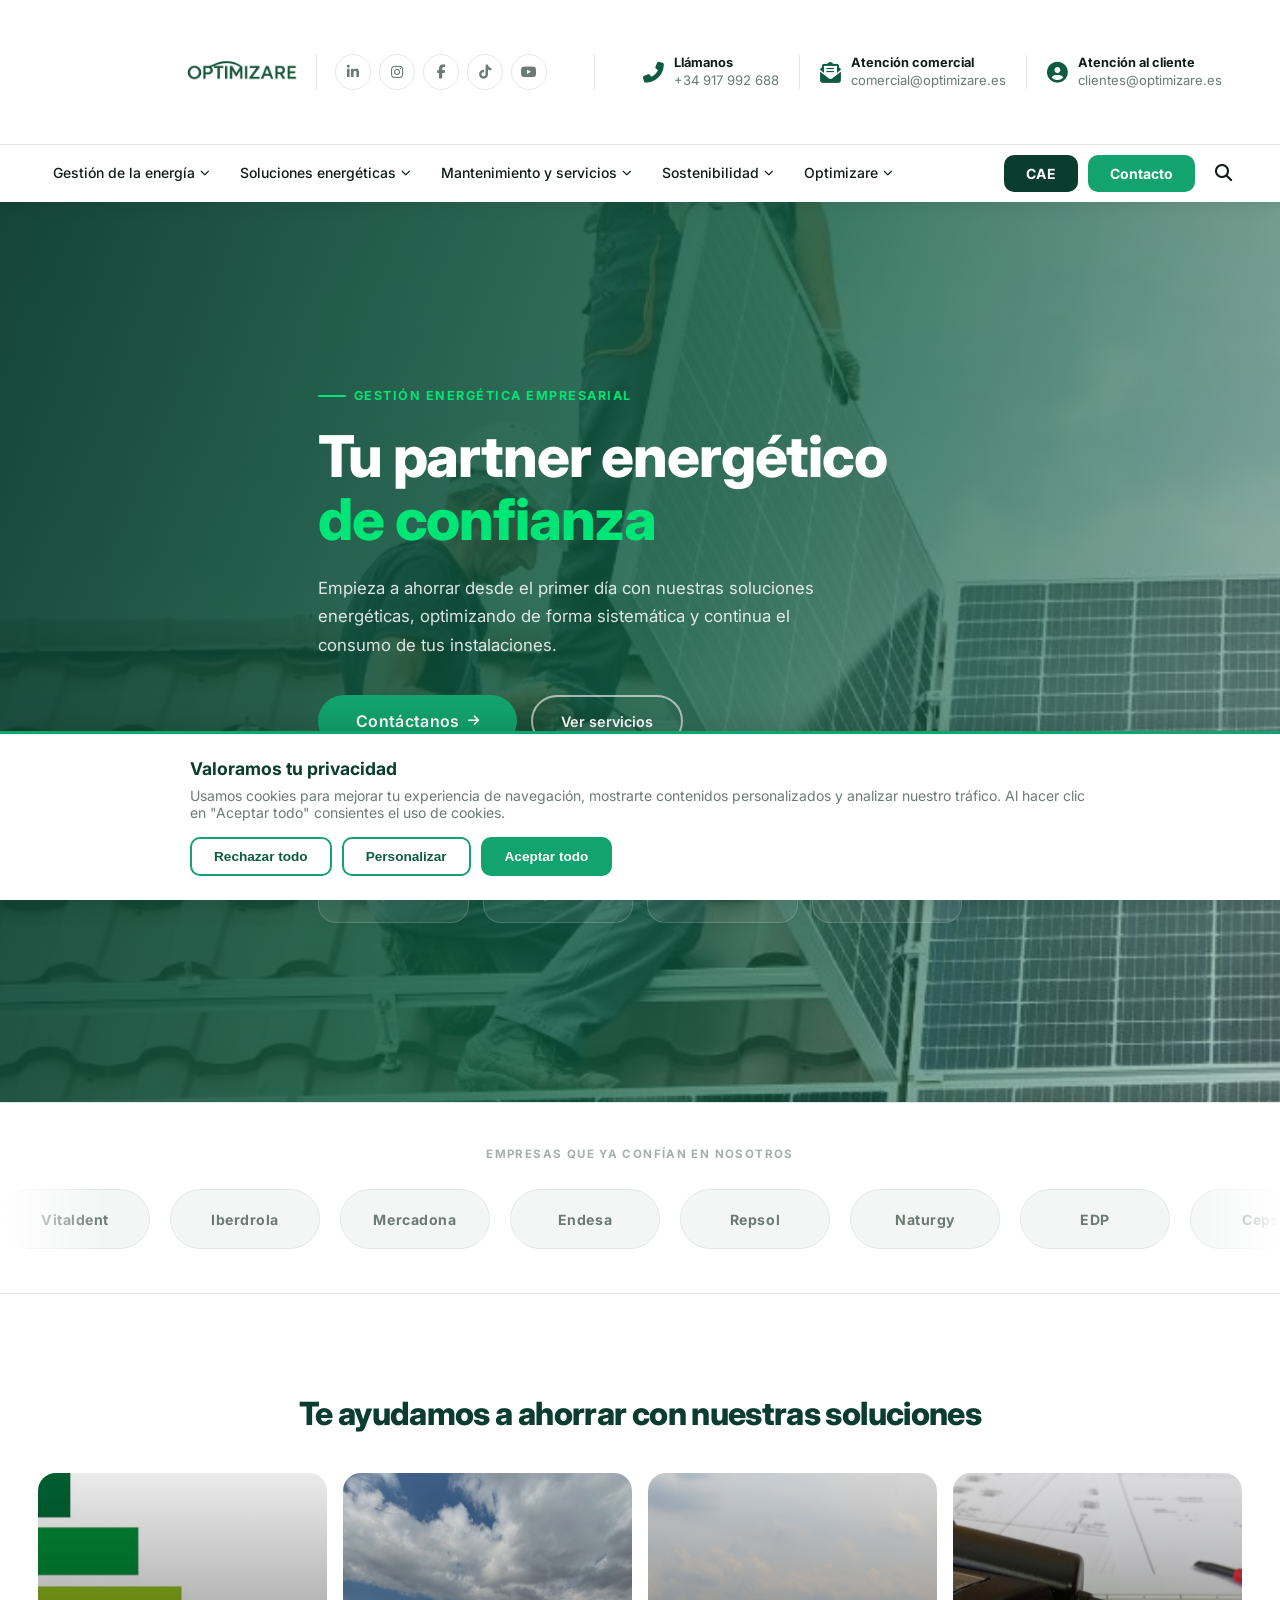
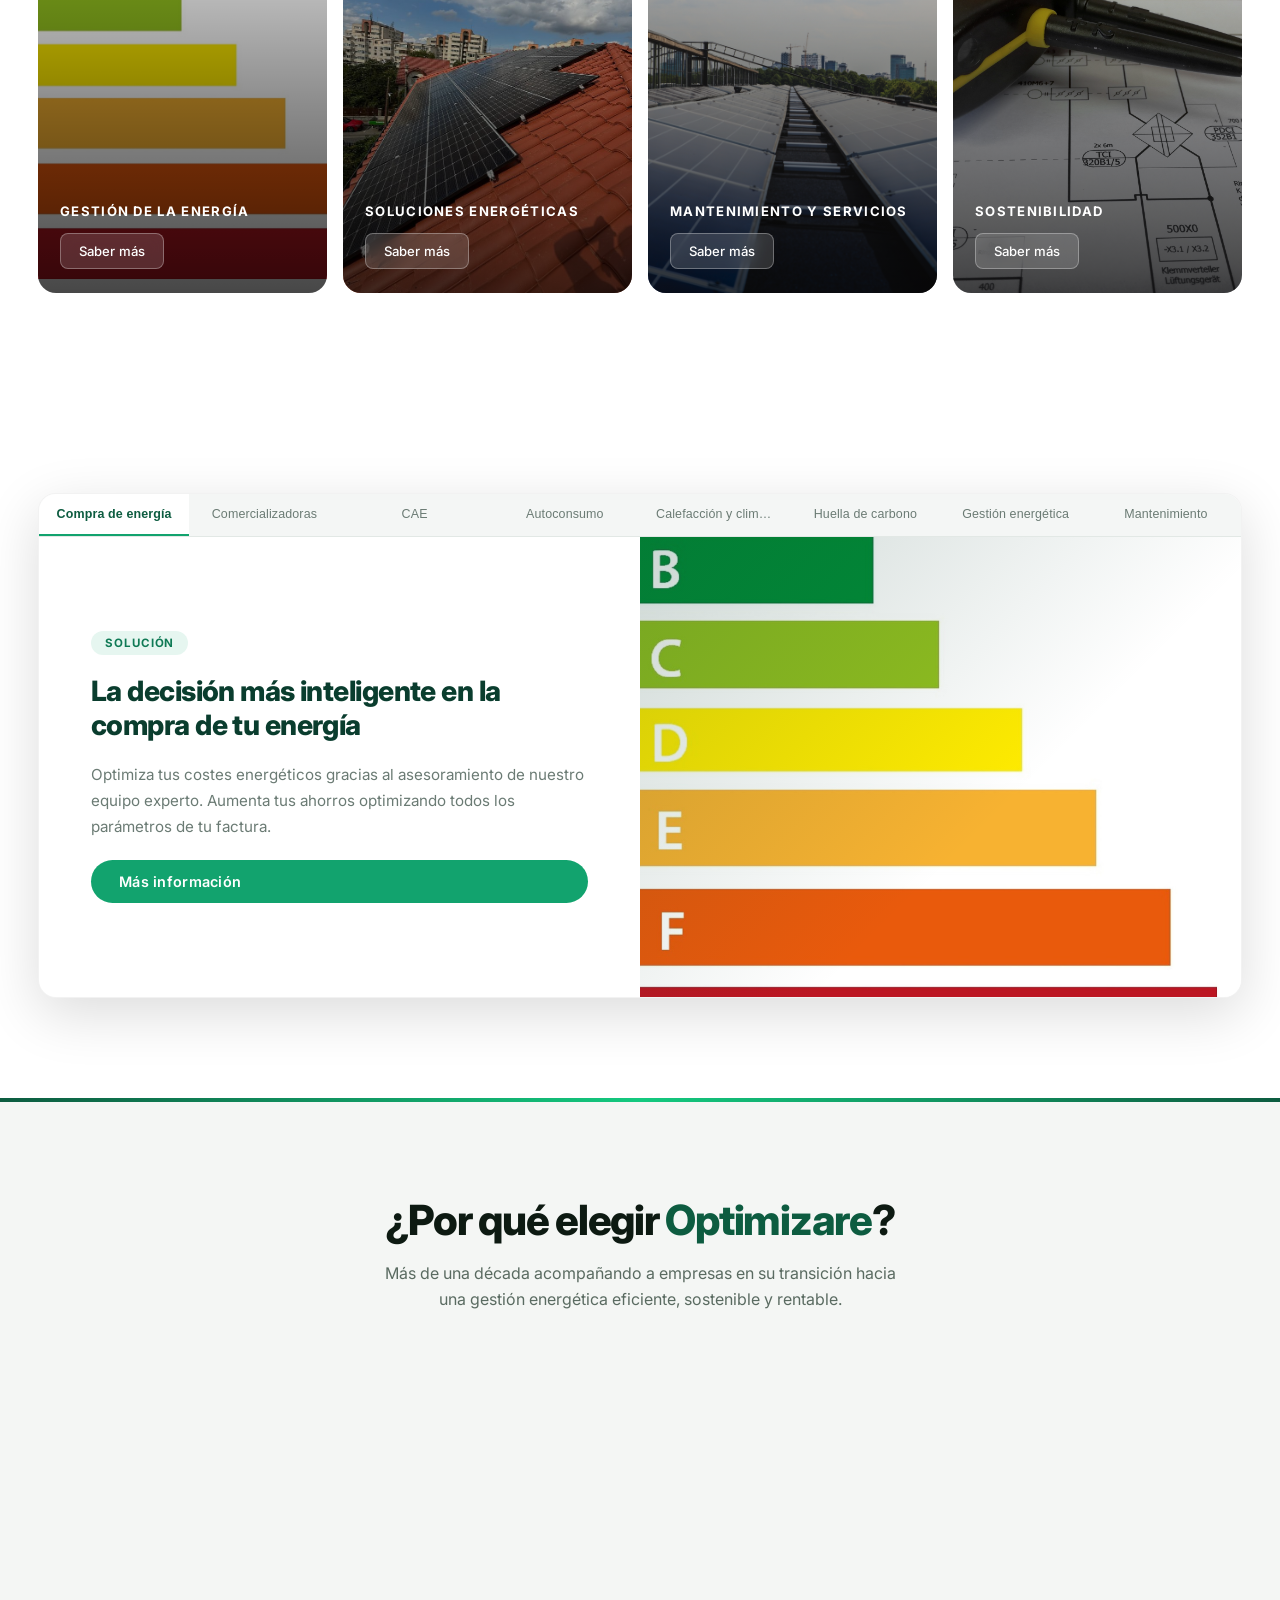
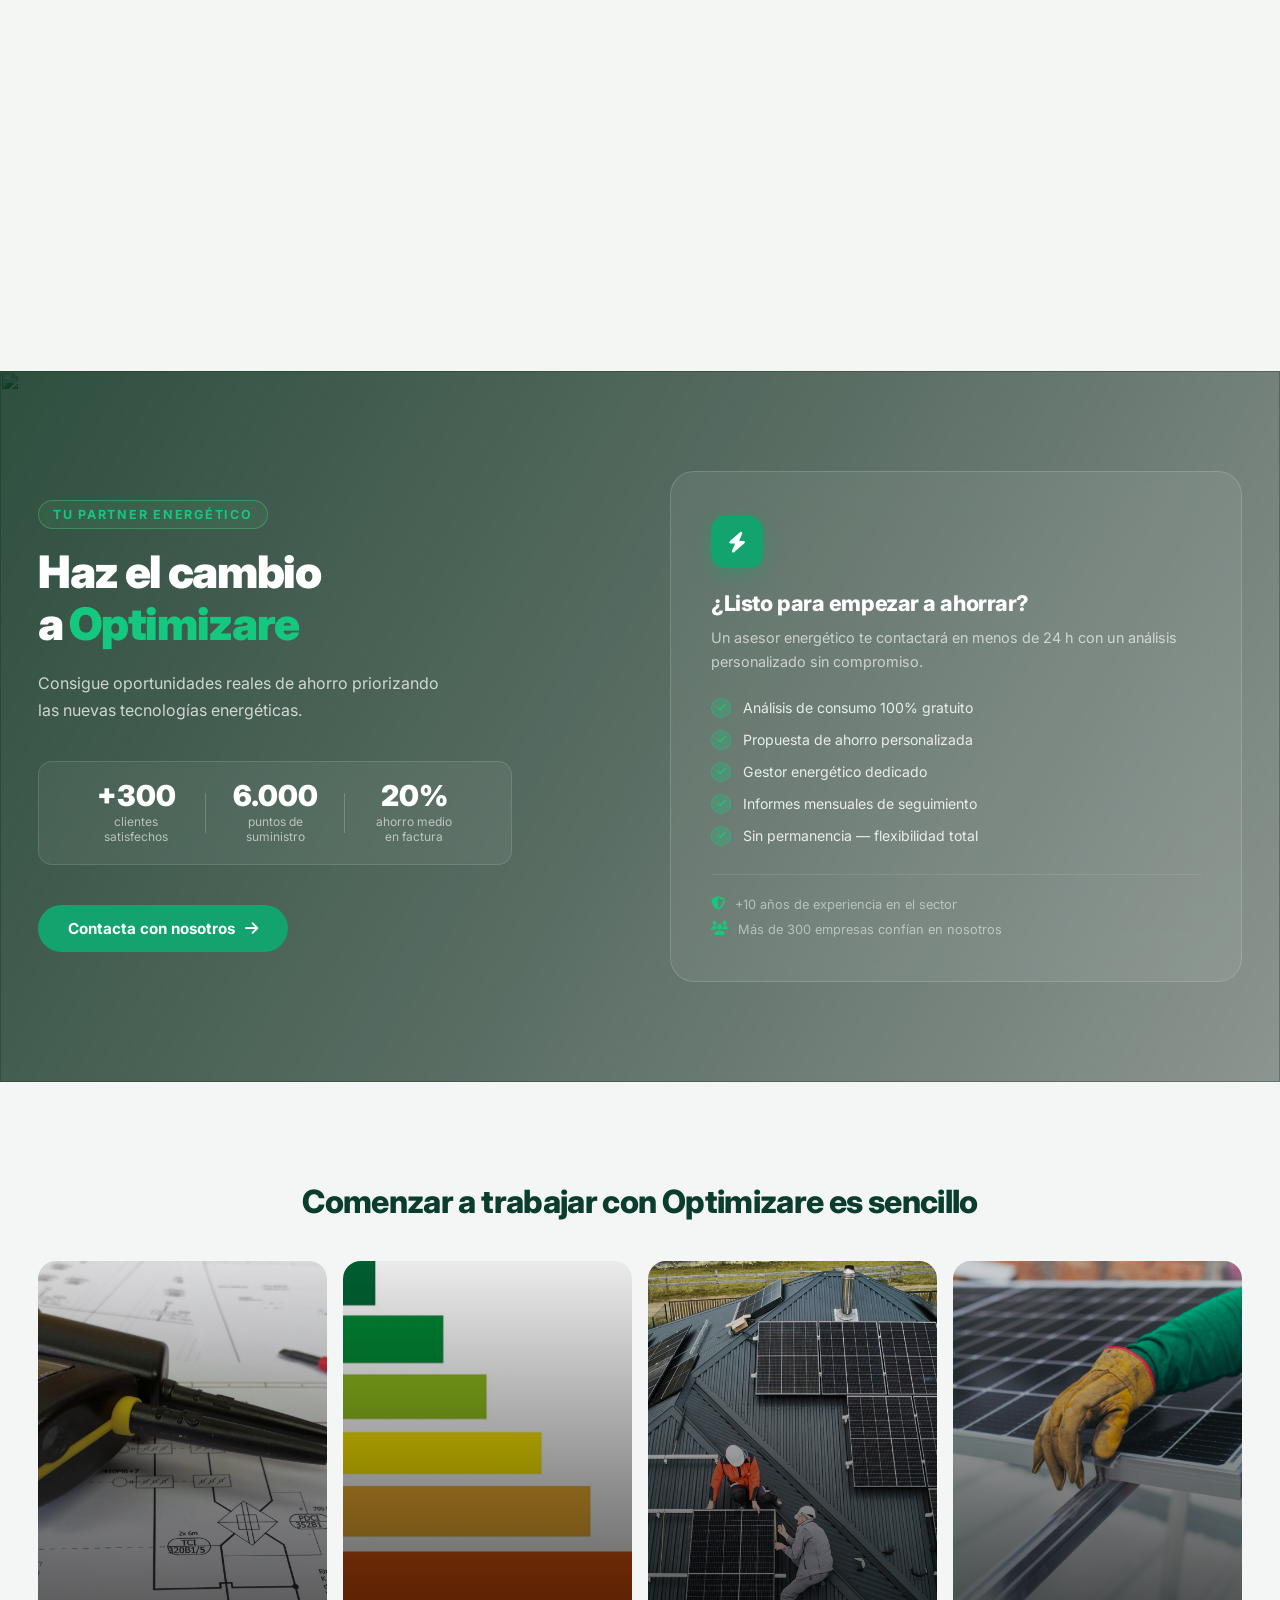
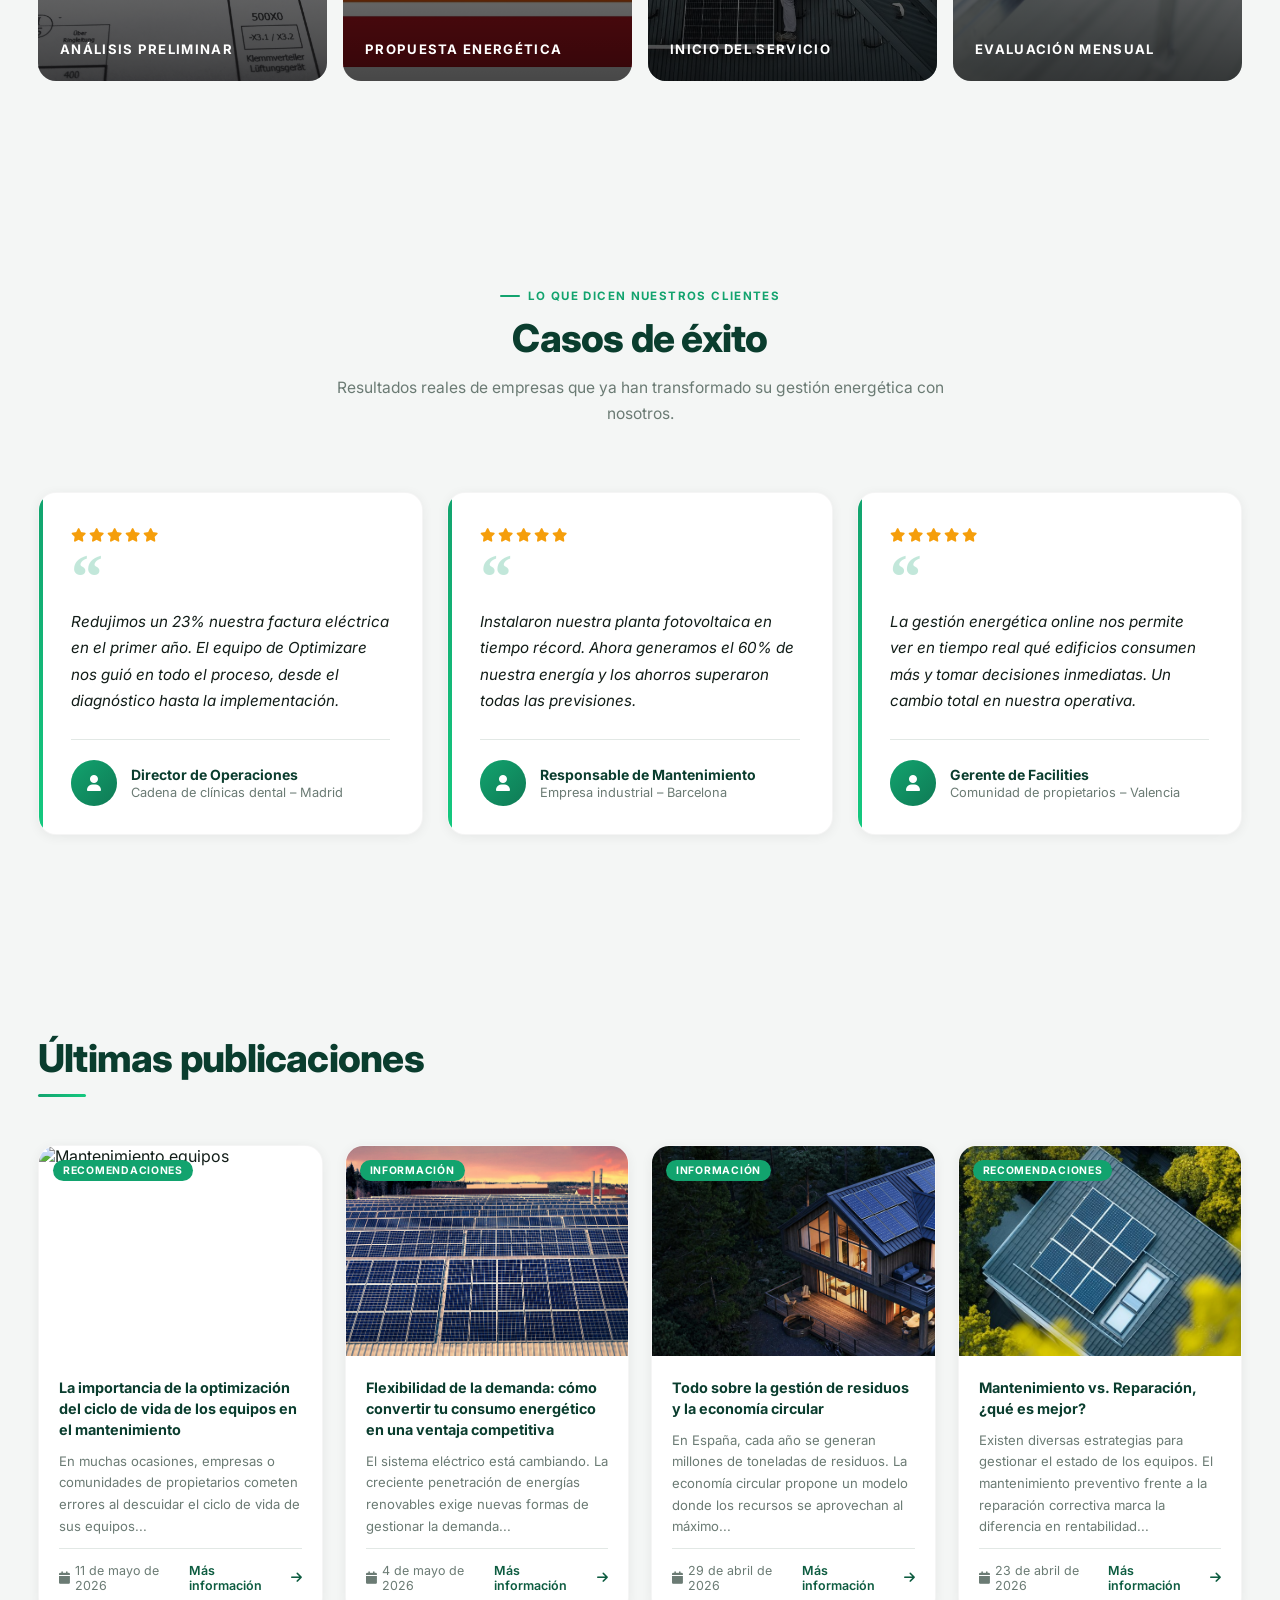
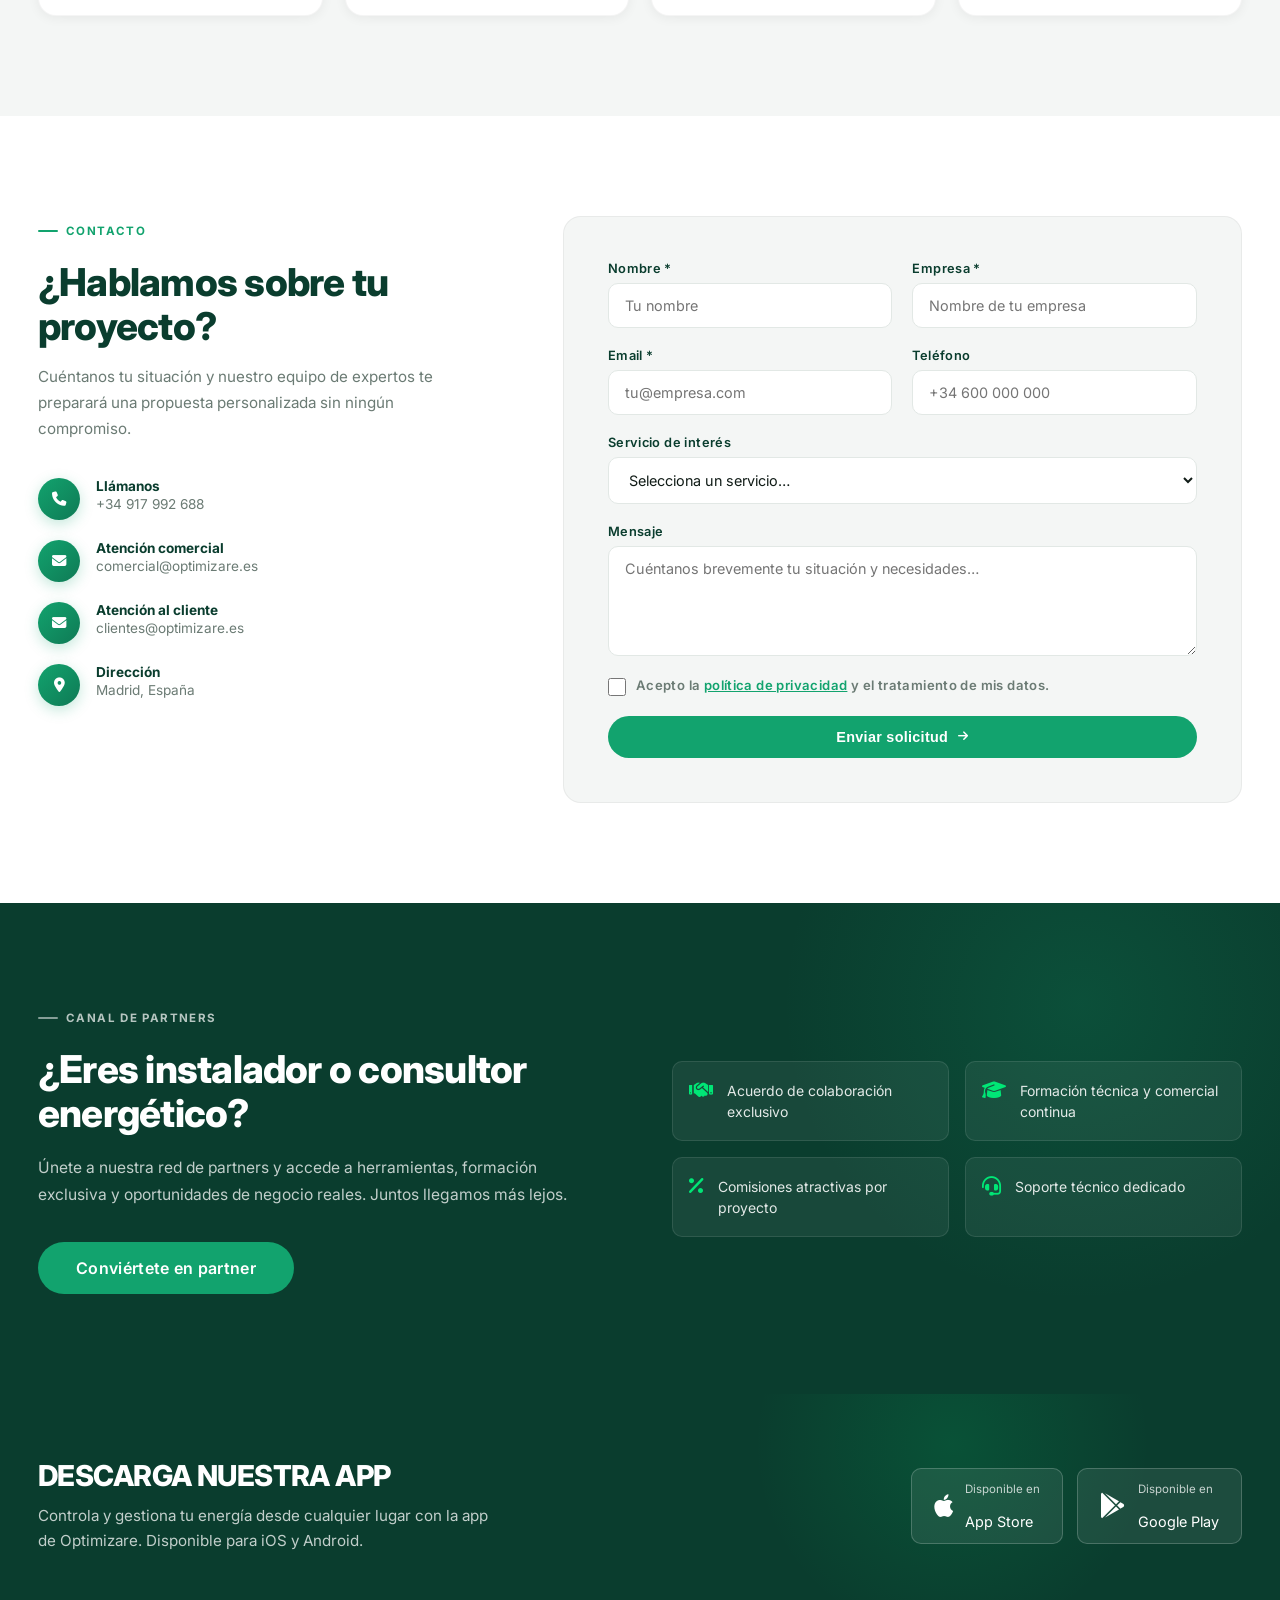
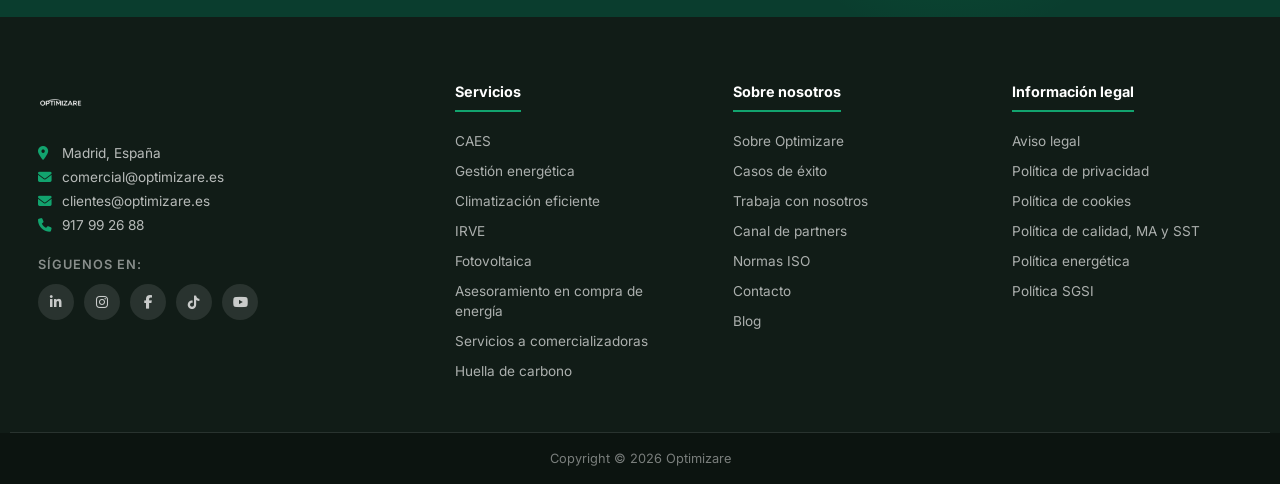
==== index.html @ 46df57ec "Initial commit - Optimizare website" ====
<!DOCTYPE html>
<html lang="es">
<head>
  <meta charset="UTF-8" />
  <meta name="viewport" content="width=device-width, initial-scale=1.0" />
  <title>Optimizare – Gestión Energética para Empresas</title>
  <meta name="description" content="Optimizare es tu partner energético de confianza. Ahorra hasta un 20% en tu factura eléctrica con soluciones de gestión energética, fotovoltaica, CAE y mantenimiento." />
  <meta name="keywords" content="gestión energética, ahorro energético, autoconsumo fotovoltaico, CAE, huella de carbono, mantenimiento, climatización eficiente" />
  <meta property="og:title" content="Optimizare – Gestión Energética para Empresas" />
  <meta property="og:description" content="Más de 300 clientes y 6.000 puntos de suministro. Empieza a ahorrar desde el primer día." />
  <meta property="og:type" content="website" />
  <meta name="robots" content="index, follow" />
  <link rel="stylesheet" href="style.css" />
  <link rel="preconnect" href="https://fonts.googleapis.com" />
  <link rel="preconnect" href="https://fonts.gstatic.com" crossorigin />
  <link href="https://fonts.googleapis.com/css2?family=Inter:wght@300;400;500;600;700;800&display=swap" rel="stylesheet" />
  <!-- Font Awesome para iconos -->
  <link rel="stylesheet" href="https://cdnjs.cloudflare.com/ajax/libs/font-awesome/6.5.0/css/all.min.css" />
</head>
<body>

  <!-- ══════════════════════════════════════════════
       COOKIE BANNER
  ══════════════════════════════════════════════ -->
  <div class="cookie-banner" id="cookieBanner">
    <div class="cookie-content">
      <h3>Valoramos tu privacidad</h3>
      <p>Usamos cookies para mejorar tu experiencia de navegación, mostrarte contenidos personalizados y analizar nuestro tráfico. Al hacer clic en "Aceptar todo" consientes el uso de cookies.</p>
      <div class="cookie-actions">
        <button class="btn-cookie outline" onclick="closeCookies()">Rechazar todo</button>
        <button class="btn-cookie outline" onclick="closeCookies()">Personalizar</button>
        <button class="btn-cookie primary" onclick="closeCookies()">Aceptar todo</button>
      </div>
    </div>
  </div>

  <!-- ══════════════════════════════════════════════
       HEADER / NAVBAR (2 filas estilo NESS)
  ══════════════════════════════════════════════ -->
  <header class="header" id="header">

    <!-- Fila superior: logo + redes + contactos -->
    <div class="header-top">
      <div class="container header-top-inner">

        <div class="header-top-left">
          <a href="#" class="logo">
            <img src="img/1.png" alt="Optimizare"
                 onerror="this.style.display='none'; this.nextElementSibling.style.display='block'" />
            <span class="logo-text" style="display:none">Optimizare</span>
          </a>
          <div class="header-social">
            <a href="#" aria-label="LinkedIn"><i class="fab fa-linkedin-in"></i></a>
            <a href="#" aria-label="Instagram"><i class="fab fa-instagram"></i></a>
            <a href="#" aria-label="Facebook"><i class="fab fa-facebook-f"></i></a>
            <a href="#" aria-label="TikTok"><i class="fab fa-tiktok"></i></a>
            <a href="#" aria-label="YouTube"><i class="fab fa-youtube"></i></a>
          </div>
        </div>

        <div class="header-top-contacts">
          <a href="tel:+34917992688" class="hcontact-item">
            <span class="hcontact-icon"><i class="fas fa-phone-alt"></i></span>
            <span class="hcontact-text">
              <strong>Llámanos</strong>
              <span>+34 917 992 688</span>
            </span>
          </a>
          <a href="mailto:comercial@optimizare.es" class="hcontact-item">
            <span class="hcontact-icon"><i class="fas fa-envelope-open-text"></i></span>
            <span class="hcontact-text">
              <strong>Atención comercial</strong>
              <span>comercial@optimizare.es</span>
            </span>
          </a>
          <a href="mailto:clientes@optimizare.es" class="hcontact-item">
            <span class="hcontact-icon"><i class="fas fa-user-circle"></i></span>
            <span class="hcontact-text">
              <strong>Atención al cliente</strong>
              <span>clientes@optimizare.es</span>
            </span>
          </a>
        </div>

      </div>
    </div>

    <!-- Fila inferior: nav + CTA buttons + search -->
    <div class="header-nav-bar">
      <div class="container header-nav-inner">

        <nav class="nav" id="mainNav">
          <ul class="nav-list">
            <li class="nav-item has-dropdown">
              <a href="#">Gestión de la energía <i class="fas fa-chevron-down"></i></a>
              <div class="dropdown">
                <a href="#">Gestión energética</a>
                <a href="#">Compra de energía</a>
                <a href="#">Asesoramiento tarifario</a>
              </div>
            </li>
            <li class="nav-item has-dropdown">
              <a href="#">Soluciones energéticas <i class="fas fa-chevron-down"></i></a>
              <div class="dropdown">
                <a href="#">Autoconsumo fotovoltaico</a>
                <a href="#">IRVE – Recarga eléctrica</a>
                <a href="#">CAE</a>
                <a href="#">Huella de carbono</a>
              </div>
            </li>
            <li class="nav-item has-dropdown">
              <a href="#">Mantenimiento y servicios <i class="fas fa-chevron-down"></i></a>
              <div class="dropdown">
                <a href="#">Mantenimiento preventivo</a>
                <a href="#">Climatización eficiente</a>
                <a href="#">Outsourcing energético</a>
              </div>
            </li>
            <li class="nav-item has-dropdown">
              <a href="#">Sostenibilidad <i class="fas fa-chevron-down"></i></a>
              <div class="dropdown">
                <a href="#">Economía circular</a>
                <a href="#">Descarbonización</a>
                <a href="#">Flexibilidad de la demanda</a>
              </div>
            </li>
            <li class="nav-item has-dropdown">
              <a href="#">Optimizare <i class="fas fa-chevron-down"></i></a>
              <div class="dropdown">
                <a href="#">Sobre Optimizare</a>
                <a href="#">Casos de éxito</a>
                <a href="#">Trabaja con nosotros</a>
                <a href="#">Blog</a>
              </div>
            </li>
          </ul>
        </nav>

        <div class="header-actions">
          <a href="#" class="btn-nav-cae">CAE</a>
          <a href="#contacto" class="btn-nav-contact">Contacto</a>
          <button class="btn-search" id="searchToggle"><i class="fas fa-search"></i></button>
          <button class="btn-hamburger" id="hamburger">
            <span></span><span></span><span></span>
          </button>
        </div>

      </div>
    </div>

    <!-- Search bar -->
    <div class="search-bar" id="searchBar">
      <div class="container">
        <input type="text" placeholder="¿Qué estás buscando?" />
        <button><i class="fas fa-search"></i></button>
      </div>
    </div>

  </header>

  <!-- ══════════════════════════════════════════════
       HERO SECTION
  ══════════════════════════════════════════════ -->
  <section class="hero">
    <div class="hero-bg">
      <img src="img/instalacion.jpg"
           alt="hero background" class="hero-img" />
      <div class="hero-overlay"></div>
    </div>
    <div class="container hero-content">
      <p class="hero-eyebrow">Gestión energética empresarial</p>
      <h1 class="hero-title">Tu partner energético<br><em>de confianza</em></h1>
      <p class="hero-subtitle">
        Empieza a ahorrar desde el primer día con nuestras soluciones energéticas,
        optimizando de forma sistemática y continua el consumo de tus instalaciones.
      </p>
      <div class="hero-ctas">
        <a href="#contacto" class="btn-primary btn-lg">Contáctanos <i class="fas fa-arrow-right"></i></a>
        <a href="#" class="btn-outline-white">Ver servicios</a>
      </div>

      <div class="hero-stats">
        <div class="stat-item">
          <span class="stat-number" data-target="50">0</span><span class="stat-plus">+</span>
          <span class="stat-label">profesionales y expertos</span>
        </div>
        <div class="stat-item">
          <span class="stat-prefix">+</span><span class="stat-number" data-target="95">0</span><span class="stat-suffix"> M</span>
          <span class="stat-label">de euros en energía negociada</span>
        </div>
        <div class="stat-item">
          <span class="stat-number" data-target="20">0</span><span class="stat-suffix">%</span>
          <span class="stat-label">ahorro medio de nuestros clientes</span>
        </div>
        <div class="stat-item">
          <span class="stat-prefix">+</span><span class="stat-number" data-target="73">0</span><span class="stat-suffix">k</span>
          <span class="stat-label">toneladas de CO₂ prevenidas</span>
        </div>
      </div>
    </div>
  </section>

  <!-- ══════════════════════════════════════════════
       CLIENT LOGOS TICKER
  ══════════════════════════════════════════════ -->
  <section class="clients-section">
    <div class="container">
      <p class="clients-label">Empresas que ya confían en nosotros</p>
    </div>
    <div class="clients-track-wrapper">
      <div class="clients-track">
        <div class="client-tile"><span>Vitaldent</span></div>
        <div class="client-tile"><span>Iberdrola</span></div>
        <div class="client-tile"><span>Mercadona</span></div>
        <div class="client-tile"><span>Endesa</span></div>
        <div class="client-tile"><span>Repsol</span></div>
        <div class="client-tile"><span>Naturgy</span></div>
        <div class="client-tile"><span>EDP</span></div>
        <div class="client-tile"><span>Cepsa</span></div>
        <!-- Duplicados para loop continuo -->
        <div class="client-tile"><span>Vitaldent</span></div>
        <div class="client-tile"><span>Iberdrola</span></div>
        <div class="client-tile"><span>Mercadona</span></div>
        <div class="client-tile"><span>Endesa</span></div>
        <div class="client-tile"><span>Repsol</span></div>
        <div class="client-tile"><span>Naturgy</span></div>
        <div class="client-tile"><span>EDP</span></div>
        <div class="client-tile"><span>Cepsa</span></div>
      </div>
    </div>
  </section>

  <!-- ══════════════════════════════════════════════
       SOLUTIONS CARDS
  ══════════════════════════════════════════════ -->
  <section class="solutions-section">
    <div class="container">
      <h2 class="solutions-title">Te ayudamos a ahorrar con nuestras soluciones</h2>
      <div class="solutions-grid">

        <div class="solution-card">
          <img src="img/tipos de consumo.jpg" alt="Gestión de la energía" />
          <div class="solution-overlay"></div>
          <div class="solution-body">
            <span class="solution-label">Gestión de la energía</span>
            <a href="#" class="solution-btn">Saber más</a>
          </div>
        </div>

        <div class="solution-card">
          <img src="img/placa 3.jpg" alt="Soluciones energéticas" />
          <div class="solution-overlay"></div>
          <div class="solution-body">
            <span class="solution-label">Soluciones energéticas</span>
            <a href="#" class="solution-btn">Saber más</a>
          </div>
        </div>

        <div class="solution-card">
          <img src="img/edificio placa.jpg" alt="Mantenimiento y servicios" />
          <div class="solution-overlay"></div>
          <div class="solution-body">
            <span class="solution-label">Mantenimiento y servicios</span>
            <a href="#" class="solution-btn">Saber más</a>
          </div>
        </div>

        <div class="solution-card">
          <img src="img/planos.jpg" alt="Sostenibilidad" />
          <div class="solution-overlay"></div>
          <div class="solution-body">
            <span class="solution-label">Sostenibilidad</span>
            <a href="#" class="solution-btn">Saber más</a>
          </div>
        </div>

      </div>
    </div>
  </section>

  <!-- ══════════════════════════════════════════════
       SERVICES TABS
  ══════════════════════════════════════════════ -->
  <section class="services-section">
    <div class="container">
      <div class="tabs-wrapper">
        <div class="tabs-nav" id="tabsNav">
          <button class="tab-btn active" data-tab="compra">Compra de energía</button>
          <button class="tab-btn" data-tab="comercializadoras">Comercializadoras</button>
          <button class="tab-btn" data-tab="cae">CAE</button>
          <button class="tab-btn" data-tab="autoconsumo">Autoconsumo</button>
          <button class="tab-btn" data-tab="climatizacion">Calefacción y climatización</button>
          <button class="tab-btn" data-tab="huella">Huella de carbono</button>
          <button class="tab-btn" data-tab="gestion">Gestión energética</button>
          <button class="tab-btn" data-tab="mantenimiento">Mantenimiento</button>
        </div>

        <div class="tabs-content">
          <!-- Compra de energía -->
          <div class="tab-panel active" id="tab-compra">
            <div class="tab-panel-inner">
              <div class="tab-text">
                <span class="tab-tag">SOLUCIÓN</span>
                <h2>La decisión más inteligente en la compra de tu energía</h2>
                <p>Optimiza tus costes energéticos gracias al asesoramiento de nuestro equipo experto. Aumenta tus ahorros optimizando todos los parámetros de tu factura.</p>
                <a href="#" class="btn-primary">Más información</a>
              </div>
              <div class="tab-image">
                <img src="img/tipos%20de%20consumo.jpg" alt="Compra de energía" />
              </div>
            </div>
          </div>

          <!-- Comercializadoras -->
          <div class="tab-panel" id="tab-comercializadoras">
            <div class="tab-panel-inner">
              <div class="tab-text">
                <span class="tab-tag">SOLUCIÓN</span>
                <h2>Servicios especializados para comercializadoras</h2>
                <p>Ofrecemos servicios de outsourcing energético para comercializadoras, cubriendo todas las necesidades operativas y comerciales con nuestro equipo experto.</p>
                <a href="#" class="btn-primary">Más información</a>
              </div>
              <div class="tab-image">
                <img src="img/placa%201.jpg" alt="Comercializadoras" />
              </div>
            </div>
          </div>

          <!-- CAE -->
          <div class="tab-panel" id="tab-cae">
            <div class="tab-panel-inner">
              <div class="tab-text">
                <span class="tab-tag">CERTIFICACIÓN</span>
                <h2>Certificados de Ahorro Energético (CAE)</h2>
                <p>Convierte tus mejoras energéticas en ingresos reales. Gestionamos todo el proceso de certificación para que obtengas el máximo beneficio económico.</p>
                <a href="#" class="btn-primary">Más información</a>
              </div>
              <div class="tab-image">
                <img src="img/placa%202.jpg" alt="CAE" />
              </div>
            </div>
          </div>

          <!-- Autoconsumo -->
          <div class="tab-panel" id="tab-autoconsumo">
            <div class="tab-panel-inner">
              <div class="tab-text">
                <span class="tab-tag">FOTOVOLTAICA</span>
                <h2>Autoconsumo fotovoltaico para tu empresa</h2>
                <p>Genera tu propia energía limpia y reduce tu dependencia de la red. Diseñamos e instalamos soluciones fotovoltaicas adaptadas a tu consumo real.</p>
                <a href="#" class="btn-primary">Más información</a>
              </div>
              <div class="tab-image">
                <img src="img/placa%203.jpg" alt="Autoconsumo" />
              </div>
            </div>
          </div>

          <!-- Climatización -->
          <div class="tab-panel" id="tab-climatizacion">
            <div class="tab-panel-inner">
              <div class="tab-text">
                <span class="tab-tag">EFICIENCIA</span>
                <h2>Calefacción y climatización eficientes</h2>
                <p>Sistemas de climatización de alta eficiencia que reducen tu consumo energético manteniendo el confort óptimo en tus instalaciones.</p>
                <a href="#" class="btn-primary">Más información</a>
              </div>
              <div class="tab-image">
                <img src="img/instalacion%202.jpg" alt="Climatización" />
              </div>
            </div>
          </div>

          <!-- Huella de carbono -->
          <div class="tab-panel" id="tab-huella">
            <div class="tab-panel-inner">
              <div class="tab-text">
                <span class="tab-tag">SOSTENIBILIDAD</span>
                <h2>Cálculo y compensación de huella de carbono</h2>
                <p>Medimos, reducimos y compensamos las emisiones de CO₂ de tu organización. Cumple con la normativa ambiental y mejora tu imagen corporativa.</p>
                <a href="#" class="btn-primary">Más información</a>
              </div>
              <div class="tab-image">
                <img src="img/planos.jpg" alt="Huella de carbono" />
              </div>
            </div>
          </div>

          <!-- Gestión energética -->
          <div class="tab-panel" id="tab-gestion">
            <div class="tab-panel-inner">
              <div class="tab-text">
                <span class="tab-tag">GESTIÓN</span>
                <h2>Gestión energética integral online</h2>
                <p>Control total de tus costes a través de nuestra plataforma digital. Monitorizamos y optimizamos tu consumo energético en tiempo real.</p>
                <a href="#" class="btn-primary">Más información</a>
              </div>
              <div class="tab-image">
                <img src="img/instalacion%203.jpg" alt="Gestión energética" />
              </div>
            </div>
          </div>

          <!-- Mantenimiento -->
          <div class="tab-panel" id="tab-mantenimiento">
            <div class="tab-panel-inner">
              <div class="tab-text">
                <span class="tab-tag">MANTENIMIENTO</span>
                <h2>Mantenimiento preventivo y correctivo</h2>
                <p>Alargamos la vida útil de tus equipos e instalaciones con planes de mantenimiento personalizados que garantizan su máximo rendimiento.</p>
                <a href="#" class="btn-primary">Más información</a>
              </div>
              <div class="tab-image">
                <img src="img/edificio%20placa.jpg" alt="Mantenimiento" />
              </div>
            </div>
          </div>
        </div>
      </div>
    </div>
  </section>

  <!-- ══════════════════════════════════════════════
       WHY OPTIMIZARE
  ══════════════════════════════════════════════ -->
  <section class="why-section">
    <div class="container">
      <h2 class="why-heading">¿Por qué elegir <em>Optimizare</em>?</h2>
      <p class="why-subheading">Más de una década acompañando a empresas en su transición hacia una gestión energética eficiente, sostenible y rentable.</p>
      <div class="why-grid">

        <div class="why-card reveal delay-1">
          <div class="why-card-icon"><i class="fas fa-chart-line"></i></div>
          <h3>Soluciones innovadoras</h3>
          <p>El control de tus costes es prioritario para nosotros, con gestión energética online en tiempo real.</p>
        </div>

        <div class="why-card reveal delay-2">
          <div class="why-card-icon"><i class="fas fa-handshake"></i></div>
          <h3>Servicio integral</h3>
          <p>De principio a fin, incrementando tu competitividad y refuerzo del posicionamiento ante tus clientes.</p>
        </div>

        <div class="why-card reveal delay-3">
          <div class="why-card-icon"><i class="fas fa-user-cog"></i></div>
          <h3>Gestión personalizada</h3>
          <p>Estudiamos tus necesidades para adaptarnos a tus características, garantizando un uso más racional de la energía.</p>
        </div>

        <div class="why-card reveal delay-4">
          <div class="why-card-icon"><i class="fas fa-lightbulb"></i></div>
          <h3>Conocimiento del mercado</h3>
          <p>Equipo propio y experto en el área, lo que permite una reducción significativa de tu factura energética y mejora en la cuenta de resultados.</p>
        </div>

        <div class="why-card reveal delay-5">
          <div class="why-card-icon"><i class="fas fa-globe-europe"></i></div>
          <h3>Presencia nacional e internacional</h3>
          <p>Más de 300 clientes y alrededor de 6.000 puntos de suministro a nivel nacional, con proyectos internacionales en Europa y América.</p>
        </div>

      </div>
    </div>
  </section>

  <!-- ══════════════════════════════════════════════
       JOIN BANNER
  ══════════════════════════════════════════════ -->
  <section class="join-banner">
    <img src="img/placa industria.jpg" alt="" class="join-bg" />
    <div class="join-bg-overlay"></div>

    <div class="join-inner container">

      <!-- Lado izquierdo: stats -->
      <div class="join-left reveal-left">
        <span class="join-eyebrow">Tu partner energético</span>
        <h2 class="join-heading">Haz el cambio<br>a <em>Optimizare</em></h2>
        <p class="join-lead">Consigue oportunidades reales de ahorro priorizando las nuevas tecnologías energéticas.</p>
        <div class="join-stats">
          <div class="join-stat-item">
            <strong>+300</strong>
            <span>clientes satisfechos</span>
          </div>
          <div class="join-stat-divider"></div>
          <div class="join-stat-item">
            <strong>6.000</strong>
            <span>puntos de suministro</span>
          </div>
          <div class="join-stat-divider"></div>
          <div class="join-stat-item">
            <strong>20%</strong>
            <span>ahorro medio en factura</span>
          </div>
        </div>
        <a href="#contacto" class="btn-join">Contacta con nosotros <i class="fas fa-arrow-right"></i></a>
      </div>

      <!-- Lado derecho: panel glass -->
      <div class="join-glass reveal-right">
        <div class="join-glass-icon">
          <i class="fas fa-bolt"></i>
        </div>
        <h3>¿Listo para empezar a ahorrar?</h3>
        <p>Un asesor energético te contactará en menos de 24 h con un análisis personalizado sin compromiso.</p>
        <ul class="join-benefits">
          <li><i class="fas fa-check"></i> Análisis de consumo 100% gratuito</li>
          <li><i class="fas fa-check"></i> Propuesta de ahorro personalizada</li>
          <li><i class="fas fa-check"></i> Gestor energético dedicado</li>
          <li><i class="fas fa-check"></i> Informes mensuales de seguimiento</li>
          <li><i class="fas fa-check"></i> Sin permanencia — flexibilidad total</li>
        </ul>
        <div class="join-glass-divider"></div>
        <div class="join-trust">
          <div class="join-trust-item"><i class="fas fa-shield-alt"></i><span>+10 años de experiencia en el sector</span></div>
          <div class="join-trust-item"><i class="fas fa-users"></i><span>Más de 300 empresas confían en nosotros</span></div>
        </div>
      </div>

    </div>
  </section>

  <!-- ══════════════════════════════════════════════
       CÓMO TRABAJAMOS
  ══════════════════════════════════════════════ -->
  <section class="process-section">
    <div class="container">
      <h2 class="solutions-title">Comenzar a trabajar con Optimizare es sencillo</h2>
      <div class="solutions-grid">

        <div class="solution-card reveal delay-1">
          <img src="img/planos.jpg" alt="Análisis preliminar" />
          <div class="solution-overlay"></div>
          <div class="solution-body">
            <span class="solution-label">Análisis preliminar</span>
          </div>
        </div>

        <div class="solution-card reveal delay-2">
          <img src="img/tipos de consumo.jpg" alt="Propuesta energética" />
          <div class="solution-overlay"></div>
          <div class="solution-body">
            <span class="solution-label">Propuesta energética</span>
          </div>
        </div>

        <div class="solution-card reveal delay-3">
          <img src="img/instalacion 2.jpg" alt="Inicio del servicio" />
          <div class="solution-overlay"></div>
          <div class="solution-body">
            <span class="solution-label">Inicio del servicio</span>
          </div>
        </div>

        <div class="solution-card reveal delay-4">
          <img src="img/instalacion 3.jpg" alt="Evaluación mensual" />
          <div class="solution-overlay"></div>
          <div class="solution-body">
            <span class="solution-label">Evaluación mensual</span>
          </div>
        </div>

      </div>
    </div>
  </section>

  <!-- ══════════════════════════════════════════════
       TESTIMONIOS
  ══════════════════════════════════════════════ -->
  <section class="testimonials-section">
    <div class="container">
      <div class="process-header">
        <span class="section-tag">LO QUE DICEN NUESTROS CLIENTES</span>
        <h2>Casos de éxito</h2>
        <p>Resultados reales de empresas que ya han transformado su gestión energética con nosotros.</p>
      </div>
      <div class="testimonials-grid">
        <div class="testimonial-card reveal delay-1">
          <div class="testimonial-stars">
            <i class="fas fa-star"></i><i class="fas fa-star"></i><i class="fas fa-star"></i><i class="fas fa-star"></i><i class="fas fa-star"></i>
          </div>
          <div class="testimonial-quote">“</div>
          <p>Redujimos un 23% nuestra factura eléctrica en el primer año. El equipo de Optimizare nos guió en todo el proceso, desde el diagnóstico hasta la implementación.</p>
          <div class="testimonial-author">
            <div class="author-avatar"><i class="fas fa-user"></i></div>
            <div>
              <strong>Director de Operaciones</strong>
              <span>Cadena de clínicas dental – Madrid</span>
            </div>
          </div>
        </div>
        <div class="testimonial-card reveal delay-2">
          <div class="testimonial-stars">
            <i class="fas fa-star"></i><i class="fas fa-star"></i><i class="fas fa-star"></i><i class="fas fa-star"></i><i class="fas fa-star"></i>
          </div>
          <div class="testimonial-quote">“</div>
          <p>Instalaron nuestra planta fotovoltaica en tiempo récord. Ahora generamos el 60% de nuestra energía y los ahorros superaron todas las previsiones.</p>
          <div class="testimonial-author">
            <div class="author-avatar"><i class="fas fa-user"></i></div>
            <div>
              <strong>Responsable de Mantenimiento</strong>
              <span>Empresa industrial – Barcelona</span>
            </div>
          </div>
        </div>
        <div class="testimonial-card reveal delay-3">
          <div class="testimonial-stars">
            <i class="fas fa-star"></i><i class="fas fa-star"></i><i class="fas fa-star"></i><i class="fas fa-star"></i><i class="fas fa-star"></i>
          </div>
          <div class="testimonial-quote">“</div>
          <p>La gestión energética online nos permite ver en tiempo real qué edificios consumen más y tomar decisiones inmediatas. Un cambio total en nuestra operativa.</p>
          <div class="testimonial-author">
            <div class="author-avatar"><i class="fas fa-user"></i></div>
            <div>
              <strong>Gerente de Facilities</strong>
              <span>Comunidad de propietarios – Valencia</span>
            </div>
          </div>
        </div>
      </div>
    </div>
  </section>

  <!-- ══════════════════════════════════════════════
       BLOG
  ══════════════════════════════════════════════ -->
  <section class="blog-section">
    <div class="container">
      <h2 class="section-title">Últimas publicaciones</h2>

      <div class="blog-grid">
        <!-- Card 1 -->
        <article class="blog-card reveal delay-1">
          <div class="blog-card-img">
            <a href="#">
              <img src="img/placa%20industria.jpg" alt="Mantenimiento equipos" />
            </a>
            <span class="blog-tag">RECOMENDACIONES</span>
          </div>
          <div class="blog-card-body">
            <a href="#" class="blog-card-title">
              La importancia de la optimización del ciclo de vida de los equipos en el mantenimiento
            </a>
            <p class="blog-excerpt">En muchas ocasiones, empresas o comunidades de propietarios cometen errores al descuidar el ciclo de vida de sus equipos...</p>
            <div class="blog-footer">
              <span class="blog-date"><i class="fas fa-calendar"></i> 11 de mayo de 2026</span>
              <a href="#" class="blog-read-more">Más información <i class="fas fa-arrow-right"></i></a>
            </div>
          </div>
        </article>

        <!-- Card 2 -->
        <article class="blog-card reveal delay-2">
          <div class="blog-card-img">
            <a href="#">
              <img src="img/placa%204.jpg" alt="Flexibilidad de la demanda" />
            </a>
            <span class="blog-tag">INFORMACIÓN</span>
          </div>
          <div class="blog-card-body">
            <a href="#" class="blog-card-title">
              Flexibilidad de la demanda: cómo convertir tu consumo energético en una ventaja competitiva
            </a>
            <p class="blog-excerpt">El sistema eléctrico está cambiando. La creciente penetración de energías renovables exige nuevas formas de gestionar la demanda...</p>
            <div class="blog-footer">
              <span class="blog-date"><i class="fas fa-calendar"></i> 4 de mayo de 2026</span>
              <a href="#" class="blog-read-more">Más información <i class="fas fa-arrow-right"></i></a>
            </div>
          </div>
        </article>

        <!-- Card 3 -->
        <article class="blog-card reveal delay-3">
          <div class="blog-card-img">
            <a href="#">
              <img src="img/casa1.png" alt="Economía circular" />
            </a>
            <span class="blog-tag">INFORMACIÓN</span>
          </div>
          <div class="blog-card-body">
            <a href="#" class="blog-card-title">
              Todo sobre la gestión de residuos y la economía circular
            </a>
            <p class="blog-excerpt">En España, cada año se generan millones de toneladas de residuos. La economía circular propone un modelo donde los recursos se aprovechan al máximo...</p>
            <div class="blog-footer">
              <span class="blog-date"><i class="fas fa-calendar"></i> 29 de abril de 2026</span>
              <a href="#" class="blog-read-more">Más información <i class="fas fa-arrow-right"></i></a>
            </div>
          </div>
        </article>

        <!-- Card 4 -->
        <article class="blog-card reveal delay-4">
          <div class="blog-card-img">
            <a href="#">
              <img src="img/407366886b2e9ebddc52322700839365.jpg" alt="Mantenimiento vs Reparación" />
            </a>
            <span class="blog-tag">RECOMENDACIONES</span>
          </div>
          <div class="blog-card-body">
            <a href="#" class="blog-card-title">
              Mantenimiento vs. Reparación, ¿qué es mejor?
            </a>
            <p class="blog-excerpt">Existen diversas estrategias para gestionar el estado de los equipos. El mantenimiento preventivo frente a la reparación correctiva marca la diferencia en rentabilidad...</p>
            <div class="blog-footer">
              <span class="blog-date"><i class="fas fa-calendar"></i> 23 de abril de 2026</span>
              <a href="#" class="blog-read-more">Más información <i class="fas fa-arrow-right"></i></a>
            </div>
          </div>
        </article>
      </div>
    </div>
  </section>

  <!-- ══════════════════════════════════════════════
       FORMULARIO DE CONTACTO
  ══════════════════════════════════════════════ -->
  <section class="contact-section" id="contacto">
    <div class="container contact-inner">
      <div class="contact-text">
        <span class="section-tag">CONTACTO</span>
        <h2>¿Hablamos sobre tu proyecto?</h2>
        <p>Cuéntanos tu situación y nuestro equipo de expertos te preparará una propuesta personalizada sin ningún compromiso.</p>
        <ul class="contact-info-list">
          <li><i class="fas fa-phone"></i><div><strong>Llámanos</strong><span>+34 917 992 688</span></div></li>
          <li><i class="fas fa-envelope"></i><div><strong>Atención comercial</strong><span>comercial@optimizare.es</span></div></li>
          <li><i class="fas fa-envelope"></i><div><strong>Atención al cliente</strong><span>clientes@optimizare.es</span></div></li>
          <li><i class="fas fa-map-marker-alt"></i><div><strong>Dirección</strong><span>Madrid, España</span></div></li>
        </ul>
      </div>
      <form class="contact-form" id="contactForm">
        <div class="form-row">
          <div class="form-group">
            <label for="nombre">Nombre *</label>
            <input type="text" id="nombre" name="nombre" placeholder="Tu nombre" required />
          </div>
          <div class="form-group">
            <label for="empresa">Empresa *</label>
            <input type="text" id="empresa" name="empresa" placeholder="Nombre de tu empresa" required />
          </div>
        </div>
        <div class="form-row">
          <div class="form-group">
            <label for="email">Email *</label>
            <input type="email" id="email" name="email" placeholder="tu@empresa.com" required />
          </div>
          <div class="form-group">
            <label for="telefono">Teléfono</label>
            <input type="tel" id="telefono" name="telefono" placeholder="+34 600 000 000" />
          </div>
        </div>
        <div class="form-group">
          <label for="servicio">Servicio de interés</label>
          <select id="servicio" name="servicio">
            <option value="">Selecciona un servicio…</option>
            <option>Gestión energética</option>
            <option>Autoconsumo fotovoltaico</option>
            <option>CAE – Certificados de Ahorro Energético</option>
            <option>Huella de carbono</option>
            <option>Calefacción y climatización</option>
            <option>IRVE – Recarga eléctrica</option>
            <option>Compra de energía</option>
            <option>Mantenimiento</option>
            <option>Otro</option>
          </select>
        </div>
        <div class="form-group">
          <label for="mensaje">Mensaje</label>
          <textarea id="mensaje" name="mensaje" rows="4" placeholder="Cuéntanos brevemente tu situación y necesidades…"></textarea>
        </div>
        <div class="form-group form-check">
          <input type="checkbox" id="privacidad" name="privacidad" required />
          <label for="privacidad">Acepto la <a href="#">política de privacidad</a> y el tratamiento de mis datos.</label>
        </div>
        <button type="submit" class="btn-primary btn-block">Enviar solicitud <i class="fas fa-arrow-right"></i></button>
        <div class="form-success" id="formSuccess">¡Mensaje enviado! Nos pondremos en contacto contigo en menos de 24h.</div>
      </form>
    </div>
  </section>

  <!-- ══════════════════════════════════════════════
       PARTNERS CTA
  ══════════════════════════════════════════════ -->
  <section class="partners-section">
    <div class="container partners-inner">
      <div class="partners-text">
        <span class="section-tag light">CANAL DE PARTNERS</span>
        <h2>¿Eres instalador o consultor energético?</h2>
        <p>Únete a nuestra red de partners y accede a herramientas, formación exclusiva y oportunidades de negocio reales. Juntos llegamos más lejos.</p>
        <a href="#" class="btn-primary btn-lg">Conviértete en partner</a>
      </div>
      <div class="partners-features">
        <div class="partner-feat">
          <i class="fas fa-handshake"></i>
          <span>Acuerdo de colaboración exclusivo</span>
        </div>
        <div class="partner-feat">
          <i class="fas fa-graduation-cap"></i>
          <span>Formación técnica y comercial continua</span>
        </div>
        <div class="partner-feat">
          <i class="fas fa-percentage"></i>
          <span>Comisiones atractivas por proyecto</span>
        </div>
        <div class="partner-feat">
          <i class="fas fa-headset"></i>
          <span>Soporte técnico dedicado</span>
        </div>
      </div>
    </div>
  </section>

  <!-- ══════════════════════════════════════════════
       APP DOWNLOAD BANNER
  ══════════════════════════════════════════════ -->
  <section class="app-section">
    <div class="container app-inner">
      <div class="app-text">
        <h2>DESCARGA NUESTRA APP</h2>
        <p>Controla y gestiona tu energía desde cualquier lugar con la app de Optimizare. Disponible para iOS y Android.</p>
      </div>
      <div class="app-buttons">
        <a href="#" class="app-btn apple">
          <i class="fab fa-apple"></i>
          <span><small>Disponible en</small><br />App Store</span>
        </a>
        <a href="#" class="app-btn google">
          <i class="fab fa-google-play"></i>
          <span><small>Disponible en</small><br />Google Play</span>
        </a>
      </div>
    </div>
  </section>

  <!-- ══════════════════════════════════════════════
       FOOTER
  ══════════════════════════════════════════════ -->
  <footer class="footer">
    <div class="container footer-inner">

      <div class="footer-brand">
        <img src="img/opti.png"
             alt="Optimizare"
             class="footer-logo"
             onerror="this.style.display='none'; this.nextElementSibling.style.display='block'" />
        <span class="footer-logo-text" style="display:none">Optimizare</span>
        <div class="footer-contact">
          <p><i class="fas fa-map-marker-alt"></i> Madrid, España</p>
          <p><i class="fas fa-envelope"></i> comercial@optimizare.es</p>
          <p><i class="fas fa-envelope"></i> clientes@optimizare.es</p>
          <p><i class="fas fa-phone"></i> 917 99 26 88</p>
        </div>
        <div class="footer-social">
          <p class="social-title">Síguenos en:</p>
          <div class="social-links">
            <a href="#" aria-label="LinkedIn"><i class="fab fa-linkedin-in"></i></a>
            <a href="#" aria-label="Instagram"><i class="fab fa-instagram"></i></a>
            <a href="#" aria-label="Facebook"><i class="fab fa-facebook-f"></i></a>
            <a href="#" aria-label="TikTok"><i class="fab fa-tiktok"></i></a>
            <a href="#" aria-label="YouTube"><i class="fab fa-youtube"></i></a>
          </div>
        </div>
      </div>

      <div class="footer-col">
        <h4>Servicios</h4>
        <ul>
          <li><a href="#">CAES</a></li>
          <li><a href="#">Gestión energética</a></li>
          <li><a href="#">Climatización eficiente</a></li>
          <li><a href="#">IRVE</a></li>
          <li><a href="#">Fotovoltaica</a></li>
          <li><a href="#">Asesoramiento en compra de energía</a></li>
          <li><a href="#">Servicios a comercializadoras</a></li>
          <li><a href="#">Huella de carbono</a></li>
        </ul>
      </div>

      <div class="footer-col">
        <h4>Sobre nosotros</h4>
        <ul>
          <li><a href="#">Sobre Optimizare</a></li>
          <li><a href="#">Casos de éxito</a></li>
          <li><a href="#">Trabaja con nosotros</a></li>
          <li><a href="#">Canal de partners</a></li>
          <li><a href="#">Normas ISO</a></li>
          <li><a href="#">Contacto</a></li>
          <li><a href="#">Blog</a></li>
        </ul>
      </div>

      <div class="footer-col">
        <h4>Información legal</h4>
        <ul>
          <li><a href="#">Aviso legal</a></li>
          <li><a href="#">Política de privacidad</a></li>
          <li><a href="#">Política de cookies</a></li>
          <li><a href="#">Política de calidad, MA y SST</a></li>
          <li><a href="#">Política energética</a></li>
          <li><a href="#">Política SGSI</a></li>
        </ul>
      </div>

    </div>

    <div class="footer-bottom">
      <div class="container">
        <p>Copyright © 2026 Optimizare</p>
      </div>
    </div>
  </footer>

  <!-- ══════════════════════════════════════════════
       FLOATING CHAT BUTTON
  ══════════════════════════════════════════════ -->
  <div class="chat-float">
    <button class="chat-btn" title="¿En qué podemos ayudarte?">
      <i class="fas fa-comment-dots"></i>
      <span>¿En qué podemos ayudarte?</span>
    </button>
  </div>

  <!-- Back to top -->
  <button class="back-to-top" id="backToTop" aria-label="Volver arriba">
    <i class="fas fa-chevron-up"></i>
  </button>

  <script src="script.js"></script>
</body>
</html>
---- style.css ----
/* ═══════════════════════════════════════════════════
   RESET & BASE
═══════════════════════════════════════════════════ */
*, *::before, *::after { box-sizing: border-box; margin: 0; padding: 0; }

:root {
  --green-dark:   #0a3d2e;
  --green-main:   #0d5c40;
  --green-mid:    #0f7a55;
  --green-light:  #12a36e;
  --green-bright: #14c97f;
  --accent:       #00e676;
  --white:        #ffffff;
  --gray-light:   #f4f6f5;
  --gray-mid:     #e2e8e5;
  --gray-text:    #6b7b74;
  --dark:         #111c17;
  --font:         'Inter', sans-serif;
  --radius:       10px;
  --radius-lg:    18px;
  --shadow-sm:    0 2px 12px rgba(0,0,0,.06);
  --shadow:       0 6px 28px rgba(0,0,0,.10);
  --shadow-lg:    0 16px 56px rgba(0,0,0,.14);
  --transition:   .25s ease;
  --transition-md:.45s cubic-bezier(.22,1,.36,1);
  --section-pad:  100px;
}

html { scroll-behavior: smooth; }

body {
  font-family: var(--font);
  color: var(--dark);
  background: var(--white);
  overflow-x: hidden;
  -webkit-font-smoothing: antialiased;
}

a { text-decoration: none; color: inherit; }
ul { list-style: none; }
img { max-width: 100%; display: block; }

.container {
  max-width: 1260px;
  margin: 0 auto;
  padding: 0 28px;
}

/* ═══════════════════════════════════════════════════
   BUTTONS
═══════════════════════════════════════════════════ */
.btn-primary {
  display: inline-flex;
  align-items: center;
  gap: 8px;
  background: var(--green-light);
  color: var(--white);
  padding: 13px 28px;
  border-radius: 50px;
  font-weight: 600;
  font-size: .9rem;
  letter-spacing: .02em;
  transition: background var(--transition), transform var(--transition), box-shadow var(--transition);
  border: none;
  cursor: pointer;
  position: relative;
  overflow: hidden;
}
.btn-primary::after {
  content: '';
  position: absolute;
  inset: 0;
  background: rgba(255,255,255,0);
  transition: background .2s;
}
.btn-primary:hover {
  background: var(--green-mid);
  transform: translateY(-2px);
  box-shadow: 0 8px 24px rgba(18,163,110,.35);
}
.btn-primary:hover::after { background: rgba(255,255,255,.06); }
.btn-primary .fa-arrow-right {
  transition: transform var(--transition);
  font-size: .8em;
}
.btn-primary:hover .fa-arrow-right { transform: translateX(4px); }
.btn-primary.btn-lg { padding: 16px 38px; font-size: 1rem; }

.btn-outline-white {
  display: inline-flex;
  align-items: center;
  gap: 8px;
  border: 2px solid rgba(255,255,255,.6);
  color: var(--white);
  padding: 12px 28px;
  border-radius: 50px;
  font-weight: 600;
  font-size: .9rem;
  transition: background var(--transition), border-color var(--transition);
}
.btn-outline-white:hover {
  background: rgba(255,255,255,.15);
  border-color: var(--white);
}

/* ═══════════════════════════════════════════════════
   COOKIE BANNER
═══════════════════════════════════════════════════ */
.cookie-banner {
  position: fixed;
  bottom: 0; left: 0; right: 0;
  background: var(--white);
  border-top: 3px solid var(--green-light);
  box-shadow: 0 -4px 30px rgba(0,0,0,.15);
  z-index: 9999;
  padding: 24px;
  transition: transform .4s ease;
}
.cookie-banner.hidden { transform: translateY(110%); }
.cookie-content { max-width: 900px; margin: 0 auto; }
.cookie-content h3 { font-size: 1.1rem; margin-bottom: 8px; color: var(--green-dark); }
.cookie-content p { font-size: .875rem; color: var(--gray-text); margin-bottom: 16px; }
.cookie-actions { display: flex; gap: 10px; flex-wrap: wrap; }
.btn-cookie {
  padding: 10px 22px; border-radius: var(--radius); font-size: .85rem;
  font-weight: 600; cursor: pointer; transition: all var(--transition); border: 2px solid var(--green-light);
}
.btn-cookie.outline { background: transparent; color: var(--green-main); }
.btn-cookie.outline:hover { background: var(--gray-light); }
.btn-cookie.primary { background: var(--green-light); color: var(--white); }
.btn-cookie.primary:hover { background: var(--green-mid); }

/* ═══════════════════════════════════════════════════
   HEADER — FILA SUPERIOR (logo + redes + contactos)
═══════════════════════════════════════════════════ */
.header {
  background: var(--white);
  position: relative;
  left: 0;
  right: 0;
  width: 100%;
  z-index: 1000;
  box-shadow: 0 2px 16px rgba(0,0,0,.08);
  transition: box-shadow var(--transition);
}
.header.scrolled { box-shadow: 0 4px 28px rgba(0,0,0,.14); }

.header-top {
  border-bottom: 1px solid var(--gray-mid);
  padding: 14px 0;
}
.header-top-inner {
  display: flex;
  align-items: center;
  justify-content: space-between;
  gap: 0;
}
.header-top-left {
  display: flex;
  align-items: center;
  gap: 0;
  flex-shrink: 0;
  margin-left: 12%;
}
.logo img { height: 116px; width: auto; display: block; }
.logo-text { font-size: 2.8rem; font-weight: 800; color: var(--green-main); letter-spacing: -.03em; }

.header-social {
  display: flex;
  gap: 8px;
  align-items: center;
  padding-left: 18px;
  margin-left: 18px;
  border-left: 1px solid var(--gray-mid);
}
.header-social a {
  width: 36px; height: 36px;
  display: flex; align-items: center; justify-content: center;
  border: 1px solid var(--gray-mid);
  border-radius: 50%;
  color: var(--gray-text);
  font-size: .88rem;
  transition: border-color var(--transition), color var(--transition), background var(--transition);
}
.header-social a:hover {
  border-color: var(--green-light);
  color: var(--green-light);
  background: rgba(18,163,110,.06);
}

/* Bloques de contacto */
.header-top-contacts {
  display: flex;
  align-items: center;
  gap: 0;
  margin-left: 28px;
}
.header-top-contacts::before {
  content: '';
  display: block;
  width: 1px;
  height: 36px;
  background: var(--gray-mid);
  margin-right: 28px;
  flex-shrink: 0;
}
.hcontact-item {
  display: flex;
  align-items: center;
  gap: 10px;
  padding: 0 20px;
  border-left: 1px solid var(--gray-mid);
  transition: color var(--transition);
  color: var(--dark);
  white-space: nowrap;
}
.hcontact-item:first-child { border-left: none; }
.hcontact-item:hover .hcontact-icon { color: var(--green-light); }
.hcontact-icon {
  font-size: 1.3rem;
  color: var(--green-main);
  transition: color var(--transition);
  flex-shrink: 0;
}
.hcontact-text {
  display: flex;
  flex-direction: column;
  line-height: 1.3;
  white-space: nowrap;
}
.hcontact-text strong {
  font-size: .8rem;
  font-weight: 700;
  color: var(--dark);
}
.hcontact-text span {
  font-size: .82rem;
  color: var(--gray-text);
}

/* ═══════════════════════════════════════════════════
   HEADER — FILA INFERIOR (nav + botones + búsqueda)
═══════════════════════════════════════════════════ */
.header-nav-bar { padding: 0; }
.header-nav-inner {
  display: flex;
  align-items: center;
  gap: 8px;
}

/* Nav */
.nav { flex: 1; }
.nav-list {
  display: flex;
  align-items: stretch;
  gap: 0;
}
.nav-item { position: relative; }
.nav-item > a {
  display: flex;
  align-items: center;
  gap: 5px;
  padding: 18px 15px;
  font-size: .875rem;
  font-weight: 500;
  color: var(--dark);
  white-space: nowrap;
  transition: color var(--transition);
  border-bottom: 2px solid transparent;
}
.nav-item > a:hover,
.nav-item:hover > a {
  color: var(--green-main);
  border-bottom-color: var(--green-light);
}
.nav-item > a .fa-chevron-down {
  font-size: .6rem;
  transition: transform var(--transition);
}
.nav-item:hover > a .fa-chevron-down { transform: rotate(180deg); }

/* Dropdown */
.dropdown {
  position: absolute;
  top: calc(100% + 2px);
  left: 0;
  min-width: 230px;
  background: var(--white);
  border-radius: 0 0 var(--radius) var(--radius);
  box-shadow: 0 8px 32px rgba(0,0,0,.14);
  border-top: 3px solid var(--green-light);
  opacity: 0;
  visibility: hidden;
  transform: translateY(-6px);
  transition: all var(--transition);
  z-index: 200;
}
.nav-item:hover .dropdown {
  opacity: 1;
  visibility: visible;
  transform: translateY(0);
}
.dropdown a {
  display: block;
  padding: 11px 20px;
  font-size: .875rem;
  color: var(--dark);
  transition: background var(--transition), color var(--transition), padding var(--transition);
  border-bottom: 1px solid var(--gray-mid);
}
.dropdown a:last-child { border-bottom: none; }
.dropdown a:hover { background: var(--gray-light); color: var(--green-main); padding-left: 26px; }

/* Header actions */
.header-actions {
  display: flex;
  align-items: center;
  gap: 10px;
  flex-shrink: 0;
  padding: 10px 0;
}

.btn-nav-cae {
  background: var(--green-dark);
  color: var(--white);
  padding: 10px 22px;
  border-radius: var(--radius);
  font-size: .875rem;
  font-weight: 700;
  letter-spacing: .02em;
  transition: background var(--transition), transform var(--transition);
}
.btn-nav-cae:hover { background: var(--green-main); transform: translateY(-1px); }

.btn-nav-contact {
  background: var(--green-light);
  color: var(--white);
  padding: 10px 22px;
  border-radius: var(--radius);
  font-size: .875rem;
  font-weight: 700;
  transition: background var(--transition), transform var(--transition);
}
.btn-nav-contact:hover { background: var(--green-mid); transform: translateY(-1px); }

.btn-search {
  background: none; border: none; cursor: pointer;
  color: var(--dark); font-size: 1.05rem; padding: 8px 10px;
  border-radius: var(--radius);
  transition: background var(--transition), color var(--transition);
}
.btn-search:hover { background: var(--gray-light); color: var(--green-main); }

.btn-hamburger {
  display: none;
  flex-direction: column; gap: 5px;
  background: none; border: none; cursor: pointer; padding: 8px;
}
.btn-hamburger span {
  display: block; width: 24px; height: 2px;
  background: var(--dark); border-radius: 2px;
  transition: all var(--transition);
}

/* Search bar */
.search-bar {
  border-top: 1px solid var(--gray-mid);
  padding: 14px 0;
  display: none;
}
.search-bar.open { display: block; }
.search-bar .container { display: flex; gap: 10px; }
.search-bar input {
  flex: 1; padding: 10px 16px;
  border: 1px solid var(--gray-mid);
  border-radius: var(--radius);
  font-size: .9rem; outline: none;
}
.search-bar input:focus { border-color: var(--green-light); }
.search-bar button {
  background: var(--green-light); color: var(--white);
  border: none; padding: 10px 18px; border-radius: var(--radius); cursor: pointer;
}

/* ═══════════════════════════════════════════════════
   HERO
═══════════════════════════════════════════════════ */
.hero {
  position: relative;
  min-height: 100vh;
  display: flex;
  align-items: center;
  overflow: hidden;
}
.hero-bg {
  position: absolute;
  inset: 0;
  z-index: 0;
}
.hero-img {
  width: 100%; height: 100%;
  object-fit: cover;
  object-position: center;
  transform: scale(1.06);
  animation: heroZoom 12s ease-in-out infinite alternate;
}
.hero-overlay {
  position: absolute;
  inset: 0;
  background: linear-gradient(
    110deg,
    rgba(10,61,46,.95) 0%,
    rgba(13,92,64,.80) 50%,
    rgba(13,92,64,.30) 100%
  );
}
.hero-content {
  position: relative; z-index: 1;
  color: var(--white);
  padding-top: 100px;
  padding-bottom: 100px;
  max-width: 700px;
}
.hero-eyebrow {
  display: inline-flex;
  align-items: center;
  gap: 8px;
  font-size: .78rem;
  font-weight: 700;
  letter-spacing: .12em;
  text-transform: uppercase;
  color: var(--accent);
  margin-bottom: 22px;
  opacity: 0;
  animation: heroFadeUp .7s .1s cubic-bezier(.22,1,.36,1) forwards;
}
.hero-eyebrow::before {
  content: '';
  display: block;
  width: 28px; height: 2px;
  background: var(--accent);
  border-radius: 2px;
}
.hero-title {
  font-size: clamp(2.2rem, 4.5vw, 3.6rem);
  font-weight: 800;
  line-height: 1.1;
  letter-spacing: -.02em;
  margin-bottom: 22px;
  opacity: 0;
  animation: heroFadeUp .8s .25s cubic-bezier(.22,1,.36,1) forwards;
}
.hero-title em {
  font-style: normal;
  color: var(--accent);
}
.hero-subtitle {
  font-size: 1.05rem;
  line-height: 1.7;
  color: rgba(255,255,255,.85);
  margin-bottom: 36px;
  max-width: 540px;
  opacity: 0;
  animation: heroFadeUp .8s .4s cubic-bezier(.22,1,.36,1) forwards;
}
.hero-ctas {
  display: flex;
  gap: 14px;
  flex-wrap: wrap;
  opacity: 0;
  animation: heroFadeUp .8s .52s cubic-bezier(.22,1,.36,1) forwards;
}

/* Stats */
.hero-stats {
  display: grid;
  grid-template-columns: repeat(4, 1fr);
  gap: 14px;
  margin-top: 60px;
  opacity: 0;
  animation: heroFadeUp .8s .65s cubic-bezier(.22,1,.36,1) forwards;
}
.stat-item {
  background: rgba(255,255,255,.08);
  backdrop-filter: blur(12px);
  -webkit-backdrop-filter: blur(12px);
  border: 1px solid rgba(255,255,255,.16);
  border-radius: var(--radius-lg);
  padding: 20px 16px;
  text-align: center;
  transition: background var(--transition), transform var(--transition);
}
.stat-item:hover {
  background: rgba(255,255,255,.14);
  transform: translateY(-3px);
}
.stat-item .stat-number {
  font-size: 2.2rem;
  font-weight: 800;
  color: var(--accent);
  line-height: 1;
}
.stat-prefix, .stat-suffix, .stat-plus {
  font-size: 1.5rem;
  font-weight: 800;
  color: var(--accent);
}
.stat-label {
  display: block;
  font-size: .72rem;
  font-weight: 500;
  color: rgba(255,255,255,.75);
  margin-top: 7px;
  line-height: 1.35;
}

/* ═══════════════════════════════════════════════════
   SOLUTIONS CARDS
═══════════════════════════════════════════════════ */
.solutions-section {
  padding: var(--section-pad) 0;
  background: var(--white);
}
.solutions-title {
  text-align: center;
  font-size: 2rem;
  font-weight: 800;
  color: var(--green-dark);
  margin-bottom: 40px;
  letter-spacing: -.02em;
}
.solutions-grid {
  display: grid;
  grid-template-columns: repeat(4, 1fr);
  gap: 16px;
}
.solution-card {
  position: relative;
  border-radius: 18px;
  overflow: hidden;
  height: 420px;
  cursor: pointer;
}
.solution-card img {
  width: 100%;
  height: 100%;
  object-fit: cover;
  display: block;
  transition: transform .6s cubic-bezier(.22,1,.36,1);
}
.solution-card:hover img { transform: scale(1.06); }
.solution-overlay {
  position: absolute;
  inset: 0;
  background: linear-gradient(
    to bottom,
    rgba(0,0,0,.08) 0%,
    rgba(0,0,0,.45) 55%,
    rgba(0,0,0,.72) 100%
  );
  transition: background .4s ease;
}
.solution-card:hover .solution-overlay {
  background: linear-gradient(
    to bottom,
    rgba(0,0,0,.12) 0%,
    rgba(0,0,0,.5) 55%,
    rgba(0,0,0,.78) 100%
  );
}
.solution-body {
  position: absolute;
  bottom: 0; left: 0; right: 0;
  padding: 24px 22px;
  display: flex;
  flex-direction: column;
  gap: 14px;
}
.solution-label {
  font-size: .82rem;
  font-weight: 700;
  letter-spacing: .1em;
  text-transform: uppercase;
  color: var(--white);
}
.solution-btn {
  display: inline-flex;
  align-items: center;
  width: fit-content;
  padding: 9px 18px;
  border-radius: 8px;
  background: rgba(255,255,255,.15);
  backdrop-filter: blur(8px);
  border: 1px solid rgba(255,255,255,.3);
  color: var(--white);
  font-size: .82rem;
  font-weight: 500;
  transition: background .3s ease, border-color .3s ease;
}
.solution-btn:hover {
  background: rgba(255,255,255,.28);
  border-color: rgba(255,255,255,.6);
}

@media (max-width: 900px) {
  .solutions-grid { grid-template-columns: repeat(2, 1fr); }
  .solution-card { height: 320px; }
}
@media (max-width: 500px) {
  .solutions-grid {
    grid-template-columns: repeat(2, 1fr);
    overflow-x: auto;
    scroll-snap-type: x mandatory;
    display: flex;
  }
  .solution-card {
    flex: 0 0 75vw;
    scroll-snap-align: start;
    height: 280px;
  }
}

/* ═══════════════════════════════════════════════════
   SERVICES TABS
═══════════════════════════════════════════════════ */
.services-section { background: var(--white); padding: var(--section-pad) 0; }

.tabs-wrapper {
  background: var(--white);
  border-radius: var(--radius-lg);
  box-shadow: var(--shadow-lg);
  overflow: hidden;
  border: 1px solid rgba(0,0,0,.05);
}

.tabs-nav {
  display: flex;
  flex-wrap: nowrap;
  background: var(--gray-light);
  border-bottom: 1px solid var(--gray-mid);
  overflow-x: auto;
  scrollbar-width: none;
}
.tabs-nav::-webkit-scrollbar { display: none; }
.tab-btn {
  flex: 1 1 0;
  min-width: 0;
  padding: 13px 16px;
  background: none;
  border: none;
  font-size: .78rem;
  font-weight: 500;
  color: var(--gray-text);
  cursor: pointer;
  white-space: nowrap;
  overflow: hidden;
  text-overflow: ellipsis;
  transition: all var(--transition);
  border-bottom: 2px solid transparent;
  position: relative;
  letter-spacing: .01em;
  text-align: center;
}
.tab-btn:hover { color: var(--green-main); background: var(--gray-mid); }
.tab-btn.active {
  color: var(--green-main);
  background: var(--white);
  border-bottom-color: var(--green-light);
  font-weight: 600;
}

.tab-panel { display: none; animation: tabFade .35s ease; }
.tab-panel.active { display: block; }

.tab-panel-inner {
  display: grid;
  grid-template-columns: 1fr 1fr;
  gap: 0;
  height: 460px;
}
.tab-text {
  padding: 56px 52px;
  display: flex; flex-direction: column;
  justify-content: center; gap: 20px;
}
.tab-tag {
  display: inline-flex;
  align-items: center;
  gap: 7px;
  background: rgba(18,163,110,.1);
  color: var(--green-mid);
  font-size: .72rem;
  font-weight: 700;
  letter-spacing: .08em;
  padding: 5px 14px;
  border-radius: 50px;
  width: fit-content;
}
.tab-text h2 {
  font-size: 1.75rem;
  font-weight: 800;
  line-height: 1.2;
  color: var(--green-dark);
  letter-spacing: -.02em;
}
.tab-text p {
  font-size: .95rem;
  color: var(--gray-text);
  line-height: 1.7;
}
.tab-image {
  background: var(--gray-mid);
  overflow: hidden;
  position: relative;
}
.tab-image::after {
  content: '';
  position: absolute;
  inset: 0;
  background: linear-gradient(135deg, rgba(10,61,46,.2) 0%, transparent 60%);
  pointer-events: none;
}
.tab-image img {
  width: 100%; height: 100%;
  object-fit: cover;
  transition: transform .6s cubic-bezier(.22,1,.36,1);
}
.tab-panel:hover .tab-image img { transform: scale(1.04); }

/* ═══════════════════════════════════════════════════
   JOIN BANNER
═══════════════════════════════════════════════════ */
.join-banner {
  position: relative;
  overflow: hidden;
  padding: 100px 0;
}
.join-bg {
  position: absolute;
  inset: 0;
  width: 100%; height: 100%;
  object-fit: cover;
  object-position: center 30%;
  transform: scale(1.04);
  animation: heroZoom 14s ease-out forwards;
}
.join-bg-overlay {
  position: absolute;
  inset: 0;
  background: linear-gradient(120deg,
    rgba(0,40,20,.82) 0%,
    rgba(0,30,15,.65) 50%,
    rgba(0,20,10,.45) 100%
  );
}

.join-inner {
  position: relative;
  display: grid;
  grid-template-columns: 1fr 1fr;
  gap: 60px;
  align-items: center;
}

/* Lado izquierdo */
.join-eyebrow {
  display: inline-block;
  font-size: .78rem;
  font-weight: 700;
  letter-spacing: .14em;
  text-transform: uppercase;
  color: var(--green-bright, #4ade80);
  margin-bottom: 18px;
  padding: 6px 14px;
  border: 1px solid rgba(74,222,128,.35);
  border-radius: 50px;
  background: rgba(74,222,128,.08);
}
.join-heading {
  font-size: 2.8rem;
  font-weight: 900;
  color: var(--white);
  line-height: 1.15;
  letter-spacing: -.03em;
  margin-bottom: 20px;
}
.join-heading em {
  font-style: normal;
  color: var(--green-bright, #4ade80);
}
.join-lead {
  font-size: 1rem;
  color: rgba(255,255,255,.75);
  line-height: 1.7;
  max-width: 420px;
  margin-bottom: 36px;
}
.join-stats {
  display: flex;
  align-items: center;
  gap: 0;
  margin-bottom: 40px;
  background: rgba(255,255,255,.06);
  backdrop-filter: blur(8px);
  border: 1px solid rgba(255,255,255,.12);
  border-radius: 14px;
  padding: 20px 28px;
  width: fit-content;
}
.join-stat-item {
  display: flex;
  flex-direction: column;
  align-items: center;
  padding: 0 24px;
}
.join-stat-item strong {
  font-size: 1.8rem;
  font-weight: 900;
  color: var(--white);
  line-height: 1;
}
.join-stat-item span {
  font-size: .75rem;
  color: rgba(255,255,255,.6);
  text-align: center;
  margin-top: 4px;
  max-width: 90px;
}
.join-stat-divider {
  width: 1px;
  height: 40px;
  background: rgba(255,255,255,.2);
  flex-shrink: 0;
}
.btn-join {
  display: inline-flex;
  align-items: center;
  gap: 10px;
  padding: 14px 30px;
  background: var(--green-light);
  color: var(--white);
  border-radius: 50px;
  font-size: .95rem;
  font-weight: 700;
  transition: background var(--transition), transform var(--transition), box-shadow var(--transition);
}
.btn-join i { transition: transform var(--transition); }
.btn-join:hover {
  background: var(--green-mid);
  transform: translateY(-2px);
  box-shadow: 0 10px 28px rgba(18,163,110,.45);
}
.btn-join:hover i { transform: translateX(4px); }

/* Panel glass derecho */
.join-glass {
  background: rgba(255,255,255,.07);
  backdrop-filter: blur(20px);
  -webkit-backdrop-filter: blur(20px);
  border: 1px solid rgba(255,255,255,.15);
  border-radius: 24px;
  padding: 44px 40px;
  color: var(--white);
}
.join-glass-icon {
  width: 52px; height: 52px;
  background: var(--green-light);
  border-radius: 14px;
  display: flex; align-items: center; justify-content: center;
  font-size: 1.3rem;
  color: var(--white);
  margin-bottom: 22px;
  box-shadow: 0 6px 20px rgba(18,163,110,.4);
}
.join-glass h3 {
  font-size: 1.35rem;
  font-weight: 800;
  color: var(--white);
  margin-bottom: 10px;
  letter-spacing: -.02em;
}
.join-glass > p {
  font-size: .9rem;
  color: rgba(255,255,255,.65);
  line-height: 1.65;
  margin-bottom: 24px;
}
.join-benefits {
  list-style: none;
  display: flex;
  flex-direction: column;
  gap: 12px;
  margin-bottom: 28px;
}
.join-benefits li {
  display: flex;
  align-items: center;
  gap: 12px;
  font-size: .88rem;
  color: rgba(255,255,255,.85);
  line-height: 1.4;
}
.join-benefits li .fa-check {
  width: 20px; height: 20px;
  background: rgba(20,201,127,.25);
  border: 1px solid rgba(20,201,127,.4);
  border-radius: 50%;
  display: flex; align-items: center; justify-content: center;
  font-size: .6rem;
  color: var(--green-bright);
  flex-shrink: 0;
}
.join-glass-divider {
  height: 1px;
  background: rgba(255,255,255,.1);
  margin-bottom: 22px;
}
.join-trust {
  display: flex;
  flex-direction: column;
  gap: 10px;
}
.join-trust-item {
  display: flex;
  align-items: center;
  gap: 10px;
  font-size: .8rem;
  color: rgba(255,255,255,.5);
}
.join-trust-item i {
  color: var(--green-bright);
  font-size: .85rem;
  flex-shrink: 0;
}
.join-form {
  display: flex;
  flex-direction: column;
  gap: 14px;
}
.join-field {
  display: flex;
  flex-direction: column;
  gap: 5px;
}
.join-field label {
  font-size: .78rem;
  font-weight: 600;
  color: rgba(255,255,255,.75);
  letter-spacing: .04em;
}
.join-field input {
  background: rgba(255,255,255,.08);
  border: 1px solid rgba(255,255,255,.18);
  border-radius: 10px;
  padding: 12px 16px;
  font-size: .9rem;
  color: var(--white);
  outline: none;
  transition: border-color .25s ease, background .25s ease;
  font-family: inherit;
}
.join-field input::placeholder { color: rgba(255,255,255,.35); }
.join-field input:focus {
  border-color: rgba(74,222,128,.6);
  background: rgba(255,255,255,.12);
}
.btn-join-submit {
  margin-top: 6px;
  width: 100%;
  padding: 14px;
  background: var(--green-light);
  color: var(--white);
  border: none;
  border-radius: 10px;
  font-size: .95rem;
  font-weight: 700;
  cursor: pointer;
  font-family: inherit;
  transition: background var(--transition), transform var(--transition), box-shadow var(--transition);
}
.btn-join-submit:hover {
  background: var(--green-mid);
  transform: translateY(-1px);
  box-shadow: 0 8px 24px rgba(18,163,110,.4);
}

@media (max-width: 900px) {
  .join-inner { grid-template-columns: 1fr; gap: 40px; }
  .join-heading { font-size: 2rem; }
  .join-stats { flex-wrap: wrap; justify-content: center; }
  .join-banner { padding: 72px 0; }
}

/* ═══════════════════════════════════════════════════
   WHY OPTIMIZARE
═══════════════════════════════════════════════════ */
.why-section {
  background: #f4f6f4;
  color: #0d1a12;
  padding: var(--section-pad) 0;
  position: relative;
  overflow: hidden;
}
.why-section::before {
  content: '';
  position: absolute;
  top: 0; left: 0; right: 0;
  height: 4px;
  background: linear-gradient(90deg, var(--green-main), var(--green-bright), var(--green-main));
}
.why-section::after { display: none; }
.why-heading {
  font-size: clamp(1.8rem, 3.5vw, 2.6rem);
  font-weight: 800;
  text-align: center;
  margin-bottom: 16px;
  letter-spacing: -.03em;
  line-height: 1.1;
  color: #0d1a12;
}
.why-heading em {
  font-style: normal;
  color: var(--green-main);
}
.why-subheading {
  text-align: center;
  font-size: 1rem;
  color: #5a6b61;
  margin-bottom: 60px;
  max-width: 520px;
  margin-left: auto;
  margin-right: auto;
  line-height: 1.65;
}
.why-grid {
  display: grid;
  grid-template-columns: repeat(6, 1fr);
  gap: 20px;
}
.why-card {
  grid-column: span 2;
  background: #fff;
  border: 1px solid #dde8e2;
  border-top: 3px solid transparent;
  border-radius: 10px;
  padding: 36px 30px;
  transition: border-top-color .3s ease, box-shadow .3s ease, transform .3s ease;
  position: relative;
}
.why-card::before { display: none; }
.why-card:hover {
  border-top-color: var(--green-main);
  box-shadow: 0 12px 40px rgba(13,92,64,.1);
  transform: translateY(-4px);
}
.why-card:nth-child(4) { grid-column: 1 / span 3; }
.why-card:nth-child(5) { grid-column: 4 / span 3; }
.why-card-icon {
  width: 48px; height: 48px;
  background: #e8f5ee;
  border-radius: 10px;
  display: flex; align-items: center; justify-content: center;
  margin-bottom: 22px;
  font-size: 1.15rem;
  color: var(--green-main);
  transition: background .3s ease;
}
.why-card:hover .why-card-icon {
  background: #d0eddc;
  transform: none;
}
.why-card h3 {
  font-size: 1rem; font-weight: 700;
  margin-bottom: 12px;
  color: #0d1a12;
  letter-spacing: -.01em;
}
.why-card p {
  font-size: .875rem; line-height: 1.75;
  color: #5a6b61;
}

/* ═══════════════════════════════════════════════════
   BLOG
═══════════════════════════════════════════════════ */
.blog-section {
  background: var(--gray-light);
  padding: var(--section-pad) 0;
}

.section-title {
  font-size: clamp(1.8rem, 3vw, 2.4rem);
  font-weight: 800;
  color: var(--green-dark);
  letter-spacing: -.02em;
  margin-bottom: 48px;
  position: relative;
  padding-bottom: 16px;
}
.section-title::after {
  content: '';
  position: absolute; bottom: 0; left: 0;
  width: 48px; height: 3px;
  background: linear-gradient(90deg, var(--green-light), var(--green-bright));
  border-radius: 2px;
}

.blog-grid {
  display: grid;
  grid-template-columns: repeat(4, 1fr);
  gap: 22px;
}
.blog-card {
  background: var(--white);
  border-radius: var(--radius-lg);
  overflow: hidden;
  box-shadow: var(--shadow-sm);
  border: 1px solid rgba(0,0,0,.04);
  display: flex; flex-direction: column;
  transition: transform var(--transition-md), box-shadow var(--transition-md);
}
.blog-card:hover {
  transform: translateY(-6px);
  box-shadow: var(--shadow-lg);
}
.blog-card-img {
  position: relative;
  overflow: hidden;
  height: 210px;
}
.blog-card-img img {
  width: 100%; height: 100%;
  object-fit: cover;
  display: block;
  transition: transform .6s cubic-bezier(.22,1,.36,1);
}
.blog-card:hover .blog-card-img img { transform: scale(1.07); }
.blog-tag {
  position: absolute; top: 14px; left: 14px;
  background: var(--green-light);
  color: var(--white);
  font-size: .65rem; font-weight: 700; letter-spacing: .07em;
  padding: 4px 10px; border-radius: 50px;
}
.blog-card-body {
  padding: 22px 20px; flex: 1;
  display: flex; flex-direction: column; gap: 10px;
}
.blog-card-title {
  font-size: .9rem; font-weight: 700; line-height: 1.45;
  color: var(--green-dark);
  display: block;
  transition: color var(--transition);
}
.blog-card-title:hover { color: var(--green-light); }
.blog-excerpt {
  font-size: .82rem; color: var(--gray-text);
  line-height: 1.65; flex: 1;
}
.blog-footer {
  display: flex; justify-content: space-between; align-items: center;
  margin-top: auto; padding-top: 14px;
  border-top: 1px solid var(--gray-mid);
  font-size: .78rem;
}
.blog-date { color: var(--gray-text); display: flex; align-items: center; gap: 5px; }
.blog-read-more {
  color: var(--green-main); font-weight: 600;
  display: flex; align-items: center; gap: 5px;
  transition: gap var(--transition), color var(--transition);
}
.blog-read-more:hover { color: var(--green-light); gap: 8px; }

/* ═══════════════════════════════════════════════════
   APP SECTION
═══════════════════════════════════════════════════ */
.app-section {
  background: var(--green-dark);
  padding: 64px 0;
  position: relative;
  overflow: hidden;
}
.app-section::before {
  content: '';
  position: absolute;
  width: 400px; height: 400px;
  background: radial-gradient(circle, rgba(0,230,118,.12) 0%, transparent 70%);
  top: -150px; right: 10%;
  border-radius: 50%;
  pointer-events: none;
}
.app-inner {
  display: flex;
  align-items: center;
  justify-content: space-between;
  gap: 40px;
  flex-wrap: wrap;
  position: relative;
}
.app-text h2 {
  font-size: 1.8rem; font-weight: 800;
  color: var(--white); margin-bottom: 10px;
  letter-spacing: -.02em;
}
.app-text p { color: rgba(255,255,255,.75); font-size: .95rem; max-width: 460px; line-height: 1.65; }

.app-buttons { display: flex; gap: 14px; flex-wrap: wrap; }
.app-btn {
  display: flex; align-items: center; gap: 12px;
  background: rgba(255,255,255,.08);
  border: 1.5px solid rgba(255,255,255,.2);
  color: var(--white);
  padding: 13px 22px;
  border-radius: var(--radius);
  transition: background var(--transition), border-color var(--transition), transform var(--transition);
  font-size: .9rem;
}
.app-btn:hover {
  background: rgba(255,255,255,.16);
  border-color: rgba(255,255,255,.35);
  transform: translateY(-2px);
}
.app-btn i { font-size: 1.6rem; }
.app-btn span small { font-size: .72rem; display: block; opacity: .75; }

/* ═══════════════════════════════════════════════════
   FOOTER
═══════════════════════════════════════════════════ */
.footer {
  background: var(--dark);
  color: rgba(255,255,255,.8);
  padding: 64px 0 0;
}
.footer-inner {
  display: grid;
  grid-template-columns: 1.6fr 1fr 1fr 1fr;
  gap: 48px;
  padding-bottom: 52px;
  border-bottom: 1px solid rgba(255,255,255,.1);
}
.footer-logo { height: 44px; width: auto; margin-bottom: 20px; }
.footer-logo-text { font-size: 1.6rem; font-weight: 800; color: var(--white); margin-bottom: 20px; display: block; }
.footer-contact { display: flex; flex-direction: column; gap: 8px; margin-bottom: 24px; }
.footer-contact p {
  font-size: .85rem; display: flex; gap: 10px; align-items: center;
  color: rgba(255,255,255,.7);
}
.footer-contact i { color: var(--green-light); width: 14px; }

.social-title { font-size: .8rem; font-weight: 600; text-transform: uppercase;
  letter-spacing: .08em; color: rgba(255,255,255,.5); margin-bottom: 12px; }
.social-links { display: flex; gap: 10px; }
.social-links a {
  width: 36px; height: 36px;
  background: rgba(255,255,255,.1);
  border-radius: 50%;
  display: flex; align-items: center; justify-content: center;
  color: rgba(255,255,255,.75); font-size: .85rem;
  transition: background var(--transition), color var(--transition);
}
.social-links a:hover { background: var(--green-light); color: var(--white); }

.footer-col h4 {
  font-size: .9rem; font-weight: 700; color: var(--white);
  margin-bottom: 18px; padding-bottom: 10px;
  border-bottom: 2px solid var(--green-light);
  display: inline-block;
}
.footer-col ul { display: flex; flex-direction: column; gap: 10px; }
.footer-col ul li a {
  font-size: .85rem; color: rgba(255,255,255,.65);
  transition: color var(--transition);
}
.footer-col ul li a:hover { color: var(--green-bright); }

.footer-bottom {
  background: rgba(0,0,0,.3);
  padding: 18px 0;
}
.footer-bottom p {
  font-size: .8rem;
  color: rgba(255,255,255,.45);
  text-align: center;
}

/* ═══════════════════════════════════════════════════
   CHAT FLOAT
═══════════════════════════════════════════════════ */
.chat-float {
  position: fixed;
  bottom: 28px; right: 24px;
  z-index: 800;
}
.chat-btn {
  background: var(--green-light);
  color: var(--white);
  border: none; cursor: pointer;
  border-radius: 50px;
  padding: 14px 22px;
  display: flex; align-items: center; gap: 10px;
  font-size: .875rem; font-weight: 600;
  box-shadow: 0 8px 28px rgba(18,163,110,.4);
  transition: background var(--transition), transform var(--transition), box-shadow var(--transition);
}
.chat-btn:hover {
  background: var(--green-mid);
  transform: scale(1.04);
  box-shadow: 0 12px 36px rgba(18,163,110,.5);
}
.chat-btn i { font-size: 1.15rem; }

/* ═══════════════════════════════════════════════════
   CLIENT LOGOS TICKER
═══════════════════════════════════════════════════ */
.clients-section {
  background: var(--white);
  padding: 44px 0;
  border-top: 1px solid var(--gray-mid);
  border-bottom: 1px solid var(--gray-mid);
  overflow: hidden;
}
.clients-label {
  text-align: center;
  font-size: .72rem;
  font-weight: 700;
  text-transform: uppercase;
  letter-spacing: .12em;
  color: var(--gray-text);
  margin-bottom: 28px;
  opacity: .6;
}
.clients-track-wrapper {
  overflow: hidden;
  -webkit-mask-image: linear-gradient(90deg, transparent 0%, black 8%, black 92%, transparent 100%);
  mask-image: linear-gradient(90deg, transparent 0%, black 8%, black 92%, transparent 100%);
}
.clients-track {
  display: flex;
  gap: 20px;
  animation: ticker 32s linear infinite;
  width: max-content;
}
.clients-track:hover { animation-play-state: paused; }
.client-tile {
  min-width: 150px;
  height: 60px;
  background: var(--gray-light);
  border: 1px solid var(--gray-mid);
  border-radius: 50px;
  display: flex;
  align-items: center;
  justify-content: center;
  padding: 0 24px;
  flex-shrink: 0;
  transition: border-color var(--transition), background var(--transition), box-shadow var(--transition);
}
.client-tile:hover {
  border-color: var(--green-light);
  background: rgba(18,163,110,.04);
  box-shadow: 0 2px 12px rgba(18,163,110,.12);
}
.client-tile span {
  font-size: .88rem;
  font-weight: 700;
  color: var(--gray-text);
  letter-spacing: .04em;
}

/* ═══════════════════════════════════════════════════
   SECTION TAG (shared)
═══════════════════════════════════════════════════ */
.section-tag {
  display: inline-flex;
  align-items: center;
  gap: 8px;
  font-size: .72rem;
  font-weight: 700;
  letter-spacing: .12em;
  text-transform: uppercase;
  color: var(--green-light);
  margin-bottom: 12px;
}
.section-tag::before {
  content: '';
  display: block;
  width: 20px; height: 2px;
  background: var(--green-light);
  border-radius: 2px;
}
.section-tag.light { color: rgba(255,255,255,.7); }
.section-tag.light::before { background: rgba(255,255,255,.5); }

/* Shared section header */
.section-header {
  text-align: center;
  max-width: 640px;
  margin: 0 auto 64px;
}
.section-header h2 {
  font-size: clamp(1.8rem, 3vw, 2.4rem);
  font-weight: 800;
  color: var(--green-dark);
  letter-spacing: -.02em;
  line-height: 1.15;
  margin-bottom: 14px;
}
.section-header p {
  color: var(--gray-text);
  font-size: .975rem;
  line-height: 1.7;
}

/* ═══════════════════════════════════════════════════
   PROCESS / CÓMO TRABAJAMOS
═══════════════════════════════════════════════════ */
.process-section {
  background: var(--gray-light);
  padding: var(--section-pad) 0;
}
.process-header {
  text-align: center;
  max-width: 620px;
  margin: 0 auto 64px;
}
.process-header h2 {
  font-size: clamp(1.8rem, 3vw, 2.4rem);
  font-weight: 800;
  color: var(--green-dark);
  letter-spacing: -.02em;
  margin-bottom: 14px;
}
.process-header p {
  color: var(--gray-text);
  font-size: .975rem;
  line-height: 1.7;
}
.process-steps {
  display: grid;
  grid-template-columns: repeat(4, 1fr);
  gap: 24px;
  position: relative;
  counter-reset: steps;
}
.process-steps::before {
  content: '';
  position: absolute;
  top: 44px;
  left: calc(12.5% + 16px);
  right: calc(12.5% + 16px);
  height: 1px;
  background: linear-gradient(90deg, var(--green-light), var(--green-bright));
  opacity: .3;
  z-index: 0;
}
.process-step {
  background: var(--white);
  border-radius: var(--radius-lg);
  padding: 36px 24px 28px;
  text-align: center;
  position: relative;
  z-index: 1;
  box-shadow: var(--shadow-sm);
  border: 1px solid rgba(0,0,0,.04);
  transition: transform var(--transition-md), box-shadow var(--transition-md);
  overflow: hidden;
}
.process-step::after {
  content: '';
  position: absolute;
  bottom: 0; left: 0; right: 0;
  height: 3px;
  background: linear-gradient(90deg, var(--green-light), var(--green-bright));
  transform: scaleX(0);
  transform-origin: left;
  transition: transform .35s ease;
}
.process-step:hover {
  transform: translateY(-6px);
  box-shadow: var(--shadow-lg);
}
.process-step:hover::after { transform: scaleX(1); }
.step-icon {
  width: 60px; height: 60px;
  background: linear-gradient(135deg, var(--green-light), var(--green-mid));
  border-radius: 50%;
  display: flex; align-items: center; justify-content: center;
  margin: 0 auto 18px;
  font-size: 1.3rem;
  color: var(--white);
  position: relative;
  z-index: 2;
  box-shadow: 0 4px 16px rgba(18,163,110,.3);
  transition: transform var(--transition);
}
.process-step:hover .step-icon { transform: scale(1.1) rotate(-5deg); }
.step-num {
  font-size: .7rem;
  font-weight: 800;
  color: var(--green-light);
  letter-spacing: .1em;
  margin-bottom: 12px;
  opacity: .7;
}
.process-step h3 {
  font-size: 1rem;
  font-weight: 700;
  color: var(--green-dark);
  margin-bottom: 10px;
  line-height: 1.35;
}
.process-step p {
  font-size: .85rem;
  color: var(--gray-text);
  line-height: 1.65;
}

/* ═══════════════════════════════════════════════════
   TESTIMONIALS
═══════════════════════════════════════════════════ */
.testimonials-section {
  background: var(--gray-light);
  padding: var(--section-pad) 0;
}
.testimonials-grid {
  display: grid;
  grid-template-columns: repeat(3, 1fr);
  gap: 24px;
}
.testimonial-card {
  background: var(--white);
  border-radius: var(--radius-lg);
  padding: 36px 32px 28px;
  box-shadow: var(--shadow-sm);
  border: 1px solid rgba(0,0,0,.04);
  display: flex;
  flex-direction: column;
  gap: 0;
  position: relative;
  overflow: hidden;
  transition: transform var(--transition-md), box-shadow var(--transition-md);
}
.testimonial-card::before {
  content: '';
  position: absolute;
  top: 0; left: 0;
  width: 4px; height: 100%;
  background: linear-gradient(180deg, var(--green-light), var(--green-bright));
  border-radius: 4px 0 0 4px;
}
.testimonial-card:hover {
  transform: translateY(-5px);
  box-shadow: var(--shadow-lg);
}
.testimonial-stars {
  display: flex;
  gap: 3px;
  margin-bottom: 16px;
}
.testimonial-stars i {
  color: #f59e0b;
  font-size: .85rem;
}
.testimonial-quote {
  font-size: 4rem;
  font-weight: 900;
  color: var(--green-light);
  line-height: .6;
  margin-bottom: 12px;
  font-family: Georgia, serif;
  opacity: .25;
}
.testimonial-card > p {
  font-size: .95rem;
  line-height: 1.75;
  color: var(--dark);
  flex: 1;
  font-style: italic;
  margin-bottom: 24px;
}
.testimonial-author {
  display: flex;
  gap: 14px;
  align-items: center;
  padding-top: 20px;
  border-top: 1px solid var(--gray-mid);
}
.author-avatar {
  width: 46px; height: 46px;
  background: linear-gradient(135deg, var(--green-light), var(--green-mid));
  border-radius: 50%;
  display: flex; align-items: center; justify-content: center;
  color: var(--white);
  font-size: 1rem;
  flex-shrink: 0;
}
.testimonial-author strong {
  display: block;
  font-size: .875rem;
  font-weight: 700;
  color: var(--green-dark);
}
.testimonial-author span {
  font-size: .8rem;
  color: var(--gray-text);
  margin-top: 2px;
  display: block;
}

/* ═══════════════════════════════════════════════════
   PARTNERS SECTION
═══════════════════════════════════════════════════ */
.partners-section {
  background: var(--green-dark);
  padding: var(--section-pad) 0;
  color: var(--white);
  position: relative;
  overflow: hidden;
}
.partners-section::before {
  content: '';
  position: absolute;
  width: 600px; height: 600px;
  background: radial-gradient(circle, rgba(18,163,110,.18) 0%, transparent 70%);
  border-radius: 50%;
  top: -200px; right: -100px;
  pointer-events: none;
}
.partners-inner {
  display: grid;
  grid-template-columns: 1fr 1fr;
  gap: 64px;
  align-items: center;
  position: relative;
}
.partners-text h2 {
  font-size: clamp(1.8rem, 3vw, 2.4rem);
  font-weight: 800;
  margin: 10px 0 20px;
  line-height: 1.15;
  letter-spacing: -.02em;
}
.partners-text p {
  color: rgba(255,255,255,.75);
  font-size: .975rem;
  line-height: 1.7;
  margin-bottom: 34px;
}
.partners-features {
  display: grid;
  grid-template-columns: 1fr 1fr;
  gap: 16px;
}
.partner-feat {
  display: flex;
  gap: 14px;
  align-items: flex-start;
  background: rgba(255,255,255,.06);
  border: 1px solid rgba(255,255,255,.1);
  border-radius: var(--radius);
  padding: 18px 16px;
  transition: background var(--transition), border-color var(--transition);
}
.partner-feat:hover {
  background: rgba(255,255,255,.1);
  border-color: rgba(255,255,255,.2);
}
.partner-feat i {
  font-size: 1.2rem;
  color: var(--accent);
  flex-shrink: 0;
  margin-top: 1px;
}
.partner-feat span {
  font-size: .875rem;
  line-height: 1.5;
  color: rgba(255,255,255,.88);
}

/* ═══════════════════════════════════════════════════
   CONTACT FORM
═══════════════════════════════════════════════════ */
.contact-section {
  background: var(--white);
  padding: var(--section-pad) 0;
}
.contact-inner {
  display: grid;
  grid-template-columns: 1fr 1.5fr;
  gap: 72px;
  align-items: start;
}
.contact-text h2 {
  font-size: clamp(1.8rem, 3vw, 2.4rem); font-weight: 800;
  color: var(--green-dark); margin: 10px 0 16px;
  line-height: 1.15; letter-spacing: -.02em;
}
.contact-text > p {
  color: var(--gray-text); font-size: .95rem;
  line-height: 1.7; margin-bottom: 36px;
}
.contact-info-list { display: flex; flex-direction: column; gap: 20px; }
.contact-info-list li {
  display: flex; gap: 16px; align-items: flex-start;
}
.contact-info-list li > i {
  width: 42px; height: 42px;
  background: linear-gradient(135deg, var(--green-light), var(--green-mid));
  border-radius: 50%; display: flex; align-items: center;
  justify-content: center; color: var(--white);
  font-size: .9rem; flex-shrink: 0;
  box-shadow: 0 4px 14px rgba(18,163,110,.25);
}
.contact-info-list li div { display: flex; flex-direction: column; gap: 2px; }
.contact-info-list li strong { font-size: .85rem; color: var(--green-dark); font-weight: 700; }
.contact-info-list li span  { font-size: .85rem; color: var(--gray-text); }

/* Form */
.contact-form {
  background: var(--gray-light);
  border-radius: var(--radius-lg);
  padding: 44px;
  display: flex; flex-direction: column; gap: 20px;
  border: 1px solid rgba(0,0,0,.05);
}
.form-row { display: grid; grid-template-columns: 1fr 1fr; gap: 20px; }
.form-group { display: flex; flex-direction: column; gap: 7px; }
.form-group label {
  font-size: .8rem; font-weight: 600;
  color: var(--green-dark); letter-spacing: .03em;
}
.form-group input,
.form-group select,
.form-group textarea {
  padding: 13px 16px;
  border: 1.5px solid var(--gray-mid);
  border-radius: var(--radius);
  font-size: .9rem; font-family: var(--font);
  color: var(--dark); background: var(--white);
  transition: border-color var(--transition), box-shadow var(--transition);
  outline: none;
}
.form-group input:focus,
.form-group select:focus,
.form-group textarea:focus {
  border-color: var(--green-light);
  box-shadow: 0 0 0 3px rgba(18,163,110,.1);
}
.form-group textarea { resize: vertical; min-height: 110px; }
.form-check { flex-direction: row; align-items: flex-start; gap: 10px; }
.form-check input[type="checkbox"] {
  width: 18px; height: 18px; flex-shrink: 0;
  accent-color: var(--green-light); margin-top: 2px;
  padding: 0; border: none; box-shadow: none;
}
.form-check label { font-size: .82rem; color: var(--gray-text); line-height: 1.5; }
.form-check label a { color: var(--green-light); text-decoration: underline; }

.btn-block { width: 100%; text-align: center; justify-content: center; display: flex; align-items: center; gap: 10px; }

.form-success {
  display: none;
  background: linear-gradient(135deg, rgba(18,163,110,.1), rgba(20,201,127,.08));
  color: var(--green-dark);
  border: 1px solid rgba(18,163,110,.25);
  border-radius: var(--radius);
  padding: 16px 20px;
  font-size: .875rem; font-weight: 600;
  text-align: center;
}
.form-success.show { display: block; }

/* ═══════════════════════════════════════════════════
   BACK TO TOP
═══════════════════════════════════════════════════ */
.back-to-top {
  position: fixed;
  bottom: 108px; right: 24px;
  width: 46px; height: 46px;
  background: var(--green-dark);
  color: var(--white);
  border: none; border-radius: 50%;
  cursor: pointer; font-size: .9rem;
  display: flex; align-items: center; justify-content: center;
  box-shadow: 0 4px 20px rgba(0,0,0,.25);
  opacity: 0; visibility: hidden;
  transform: translateY(14px);
  transition: all .3s cubic-bezier(.22,1,.36,1);
  z-index: 799;
}
.back-to-top.show {
  opacity: 1; visibility: visible; transform: translateY(0);
}
.back-to-top:hover {
  background: var(--green-light);
  transform: translateY(-2px);
  box-shadow: 0 8px 24px rgba(18,163,110,.35);
}

/* ═══════════════════════════════════════════════════
   SCROLL REVEAL ANIMATIONS
═══════════════════════════════════════════════════ */
.reveal {
  opacity: 0;
  transform: translateY(36px);
  transition: opacity .65s cubic-bezier(.22,1,.36,1), transform .65s cubic-bezier(.22,1,.36,1);
}
.reveal.visible {
  opacity: 1;
  transform: translateY(0);
}
.reveal-left  { opacity: 0; transform: translateX(-36px); transition: opacity .65s cubic-bezier(.22,1,.36,1), transform .65s cubic-bezier(.22,1,.36,1); }
.reveal-right { opacity: 0; transform: translateX( 36px); transition: opacity .65s cubic-bezier(.22,1,.36,1), transform .65s cubic-bezier(.22,1,.36,1); }
.reveal-left.visible,
.reveal-right.visible { opacity: 1; transform: translateX(0); }

.delay-1 { transition-delay: .1s; }
.delay-2 { transition-delay: .2s; }
.delay-3 { transition-delay: .32s; }
.delay-4 { transition-delay: .44s; }
.delay-5 { transition-delay: .55s; }

/* ═══════════════════════════════════════════════════
   KEYFRAMES
═══════════════════════════════════════════════════ */
@keyframes heroFadeUp {
  from { opacity: 0; transform: translateY(40px); }
  to   { opacity: 1; transform: translateY(0); }
}
@keyframes heroZoom {
  from { transform: scale(1.06); }
  to   { transform: scale(1.0); }
}
@keyframes tabFade {
  from { opacity: 0; transform: translateY(10px); }
  to   { opacity: 1; transform: translateY(0); }
}
@keyframes ticker {
  0%   { transform: translateX(0); }
  100% { transform: translateX(-50%); }
}
@keyframes float {
  0%, 100% { transform: translateY(0); }
  50%       { transform: translateY(-6px); }
}

/* ═══════════════════════════════════════════════════
   RESPONSIVE
═══════════════════════════════════════════════════ */
@media (max-width: 1100px) {
  .hero-stats { grid-template-columns: repeat(2, 1fr); }
  .blog-grid { grid-template-columns: repeat(2, 1fr); }
  .footer-inner { grid-template-columns: 1fr 1fr; gap: 36px; }
  .certs-grid { grid-template-columns: repeat(3, 1fr); }
  .process-steps::before { display: none; }
  .contact-inner { grid-template-columns: 1fr; }
  .hcontact-item { padding: 0 16px; }
  .hcontact-text span { display: none; }
}

@media (max-width: 900px) {
  .why-inner { grid-template-columns: 1fr; }
  .tab-panel-inner { grid-template-columns: 1fr; }
  .tab-image { min-height: 240px; }
  .process-steps { grid-template-columns: repeat(2, 1fr); }
  .testimonials-grid { grid-template-columns: 1fr; }
  .partners-inner { grid-template-columns: 1fr; }
  .partners-features { grid-template-columns: 1fr 1fr; }
  /* Nav móvil */
  .nav { display: none; }
  .nav.open { display: flex; }
  .nav-list { flex-direction: column; gap: 0; }
  .nav-item > a { padding: 14px 0; border-bottom: 1px solid var(--gray-mid); border-bottom-color: var(--gray-mid) !important; }
  .dropdown { position: static; box-shadow: none; border-top: none;
    opacity: 1; visibility: visible; transform: none;
    display: none; padding-left: 16px; }
  .nav-item:hover .dropdown { display: block; }
  .btn-hamburger { display: flex; }
  .btn-nav-cae, .btn-nav-contact { display: none; }
  .header-top-contacts { display: none; }
  .nav.open { position: absolute; top: 100%; left: 0; right: 0;
    background: var(--white); padding: 0 24px 16px;
    box-shadow: 0 8px 24px rgba(0,0,0,.1); width: 100%; z-index: 100; }
}

@media (max-width: 700px) {
  :root { --section-pad: 72px; }
  .header-social { display: none; }
  .hero-stats { grid-template-columns: repeat(2, 1fr); gap: 10px; }
  .hero-ctas { flex-direction: column; }
  .hero-ctas .btn-primary, .hero-ctas .btn-outline-white { width: 100%; justify-content: center; text-align: center; }
  .blog-grid { grid-template-columns: 1fr; }
  .app-inner { flex-direction: column; text-align: center; }
  .footer-inner { grid-template-columns: 1fr; gap: 28px; }
  .tab-text { padding: 32px 24px; }
  .chat-btn span { display: none; }
  .chat-btn { border-radius: 50%; padding: 0; width: 54px; height: 54px; justify-content: center; }
  .certs-grid { grid-template-columns: repeat(2, 1fr); }
  .process-steps { grid-template-columns: 1fr; }
  .partners-features { grid-template-columns: 1fr; }
  .testimonials-grid { grid-template-columns: 1fr; }
  .form-row { grid-template-columns: 1fr; }
  .contact-form { padding: 24px; }
  .back-to-top { bottom: 90px; right: 16px; }
}

@media (max-width: 500px) {
  :root { --section-pad: 56px; }
  .hero { min-height: 100svh; }
  .hero-title { font-size: 1.85rem; }
  .hero-stats { grid-template-columns: 1fr 1fr; }
  .stat-item .stat-number { font-size: 1.6rem; }
  .certs-grid { grid-template-columns: 1fr 1fr; }
}
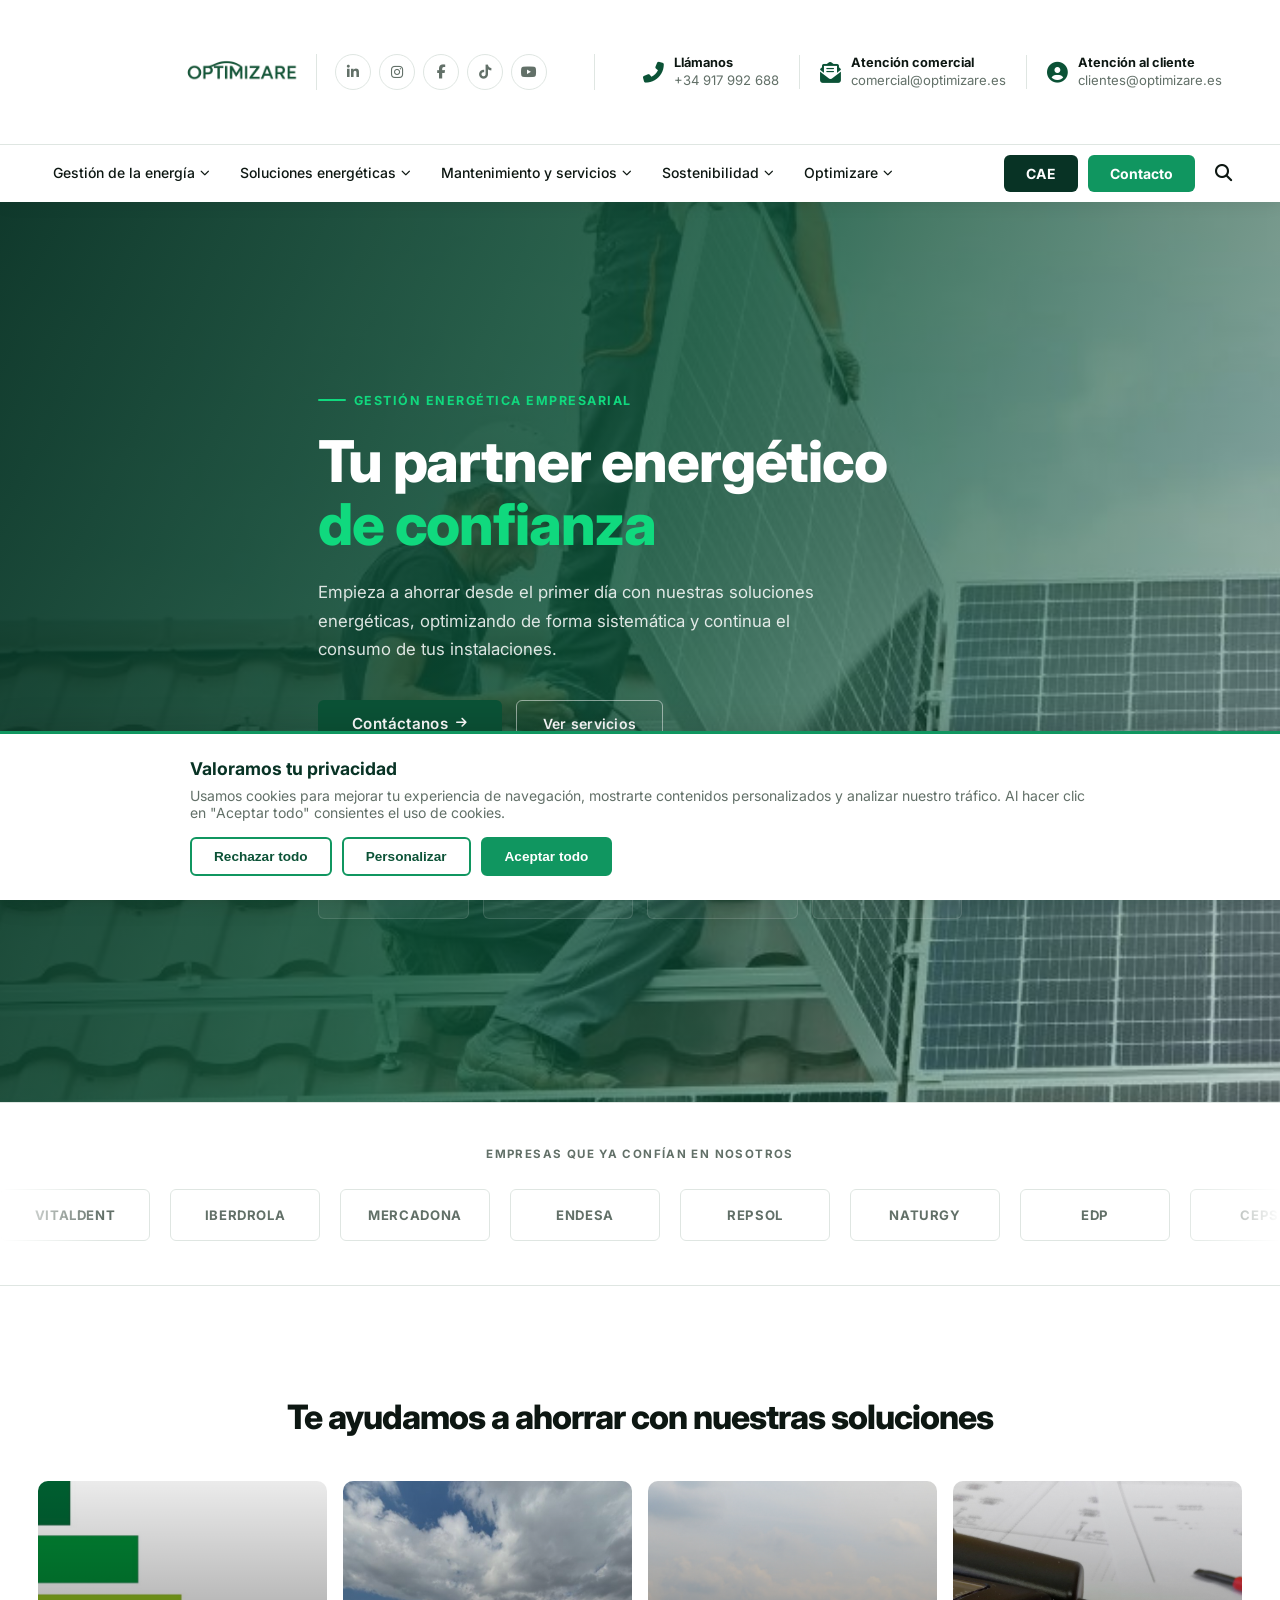
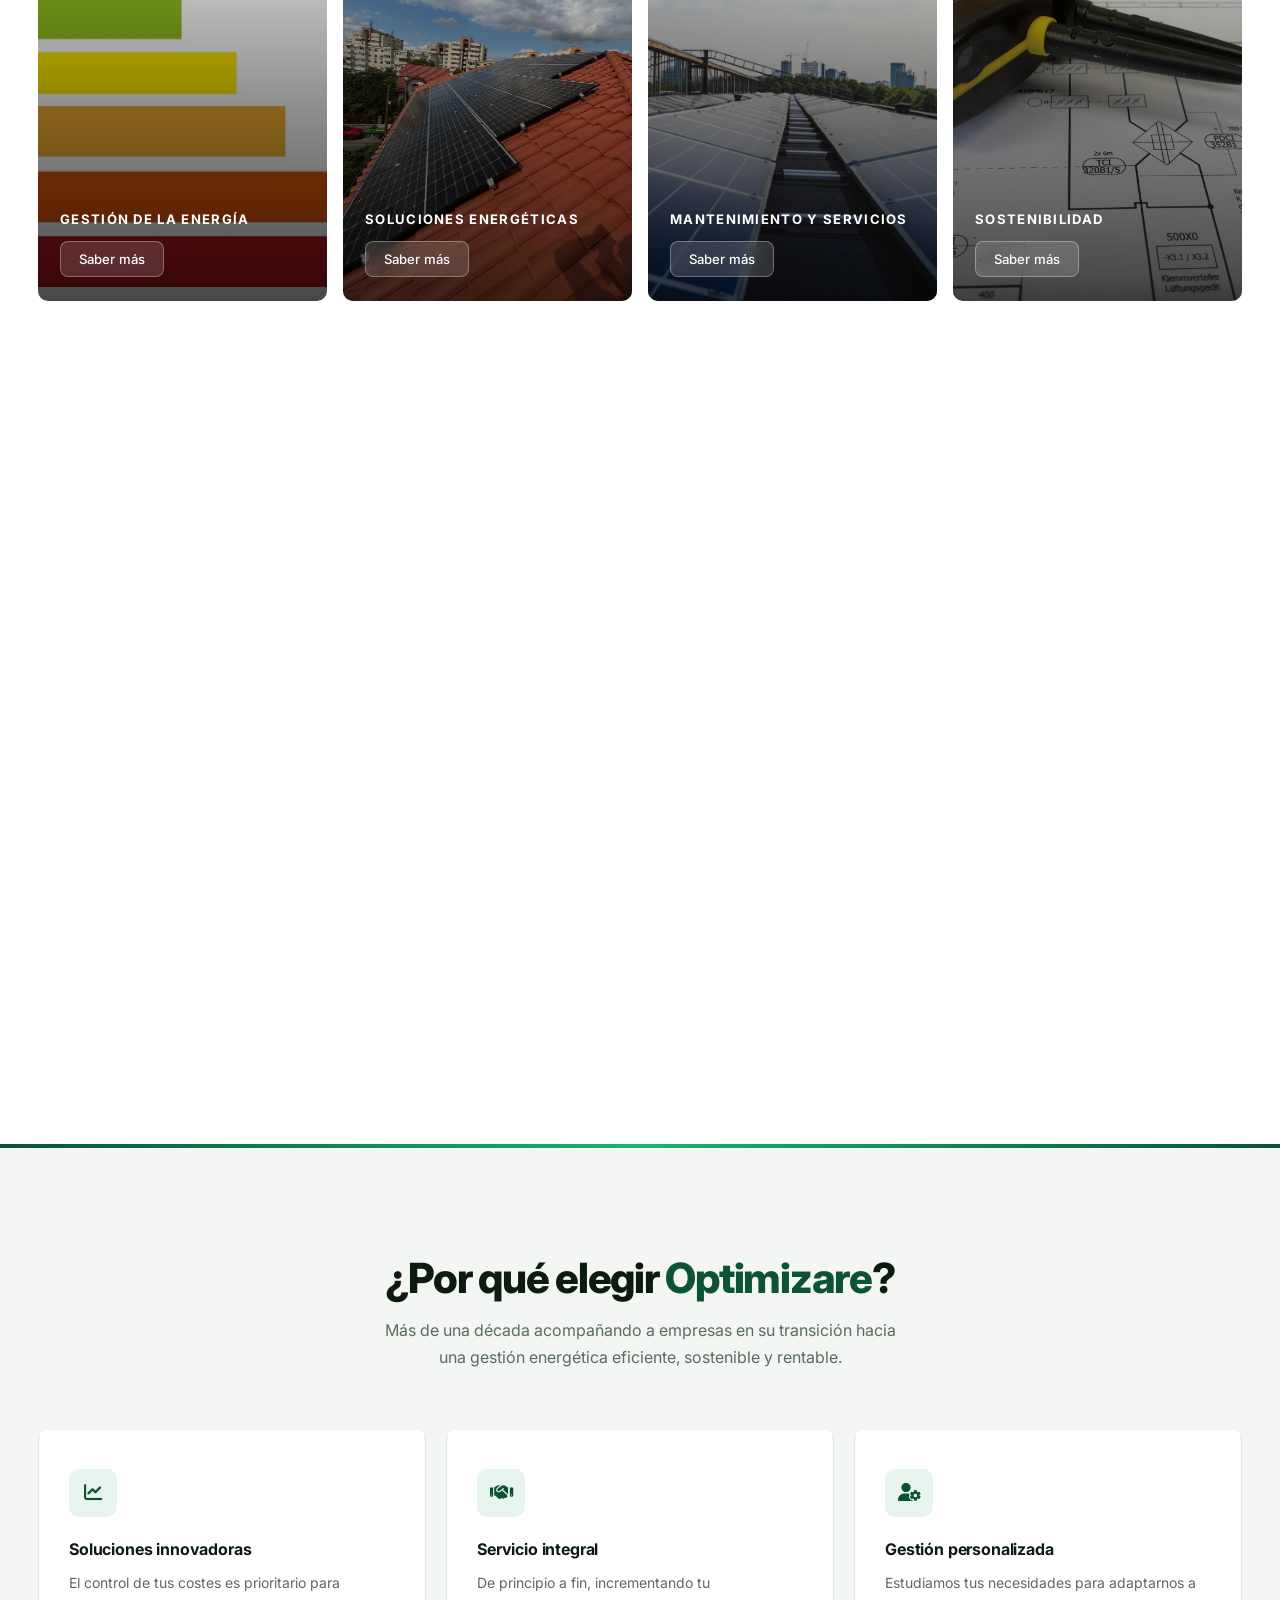
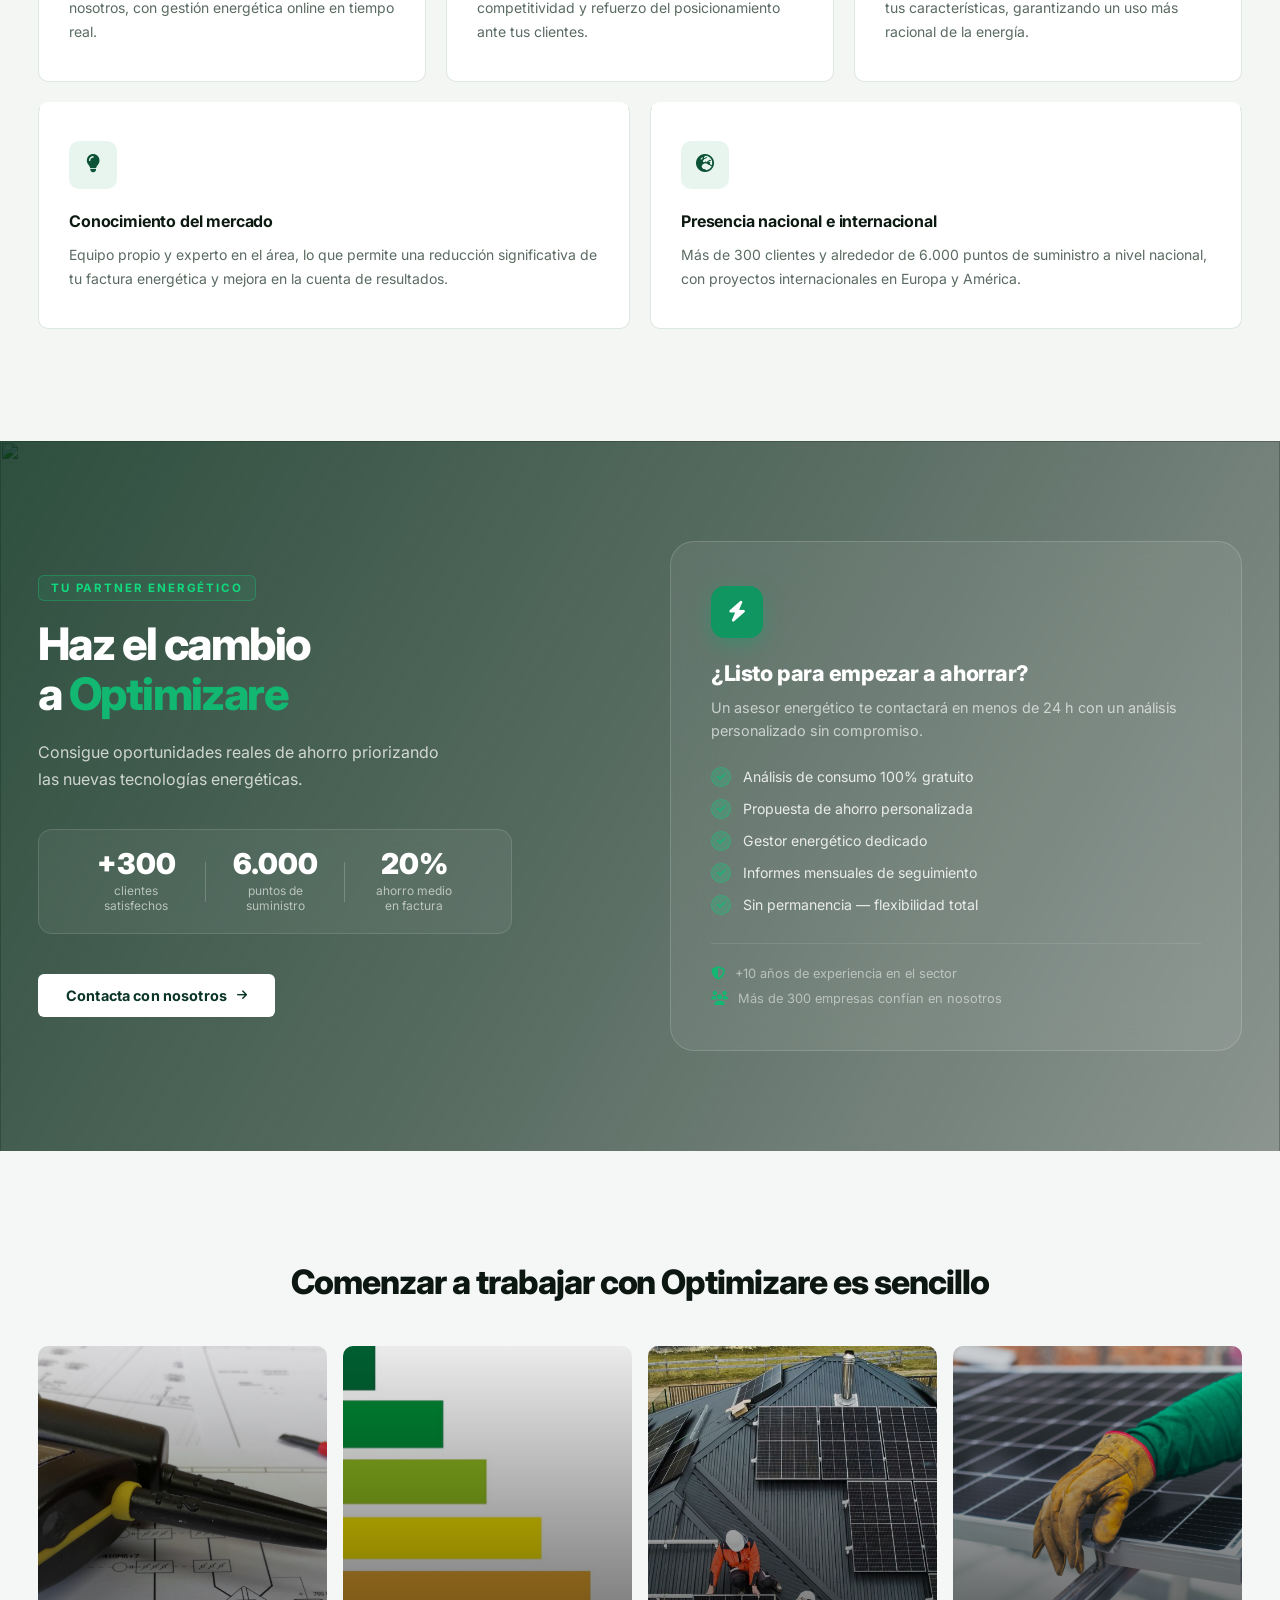
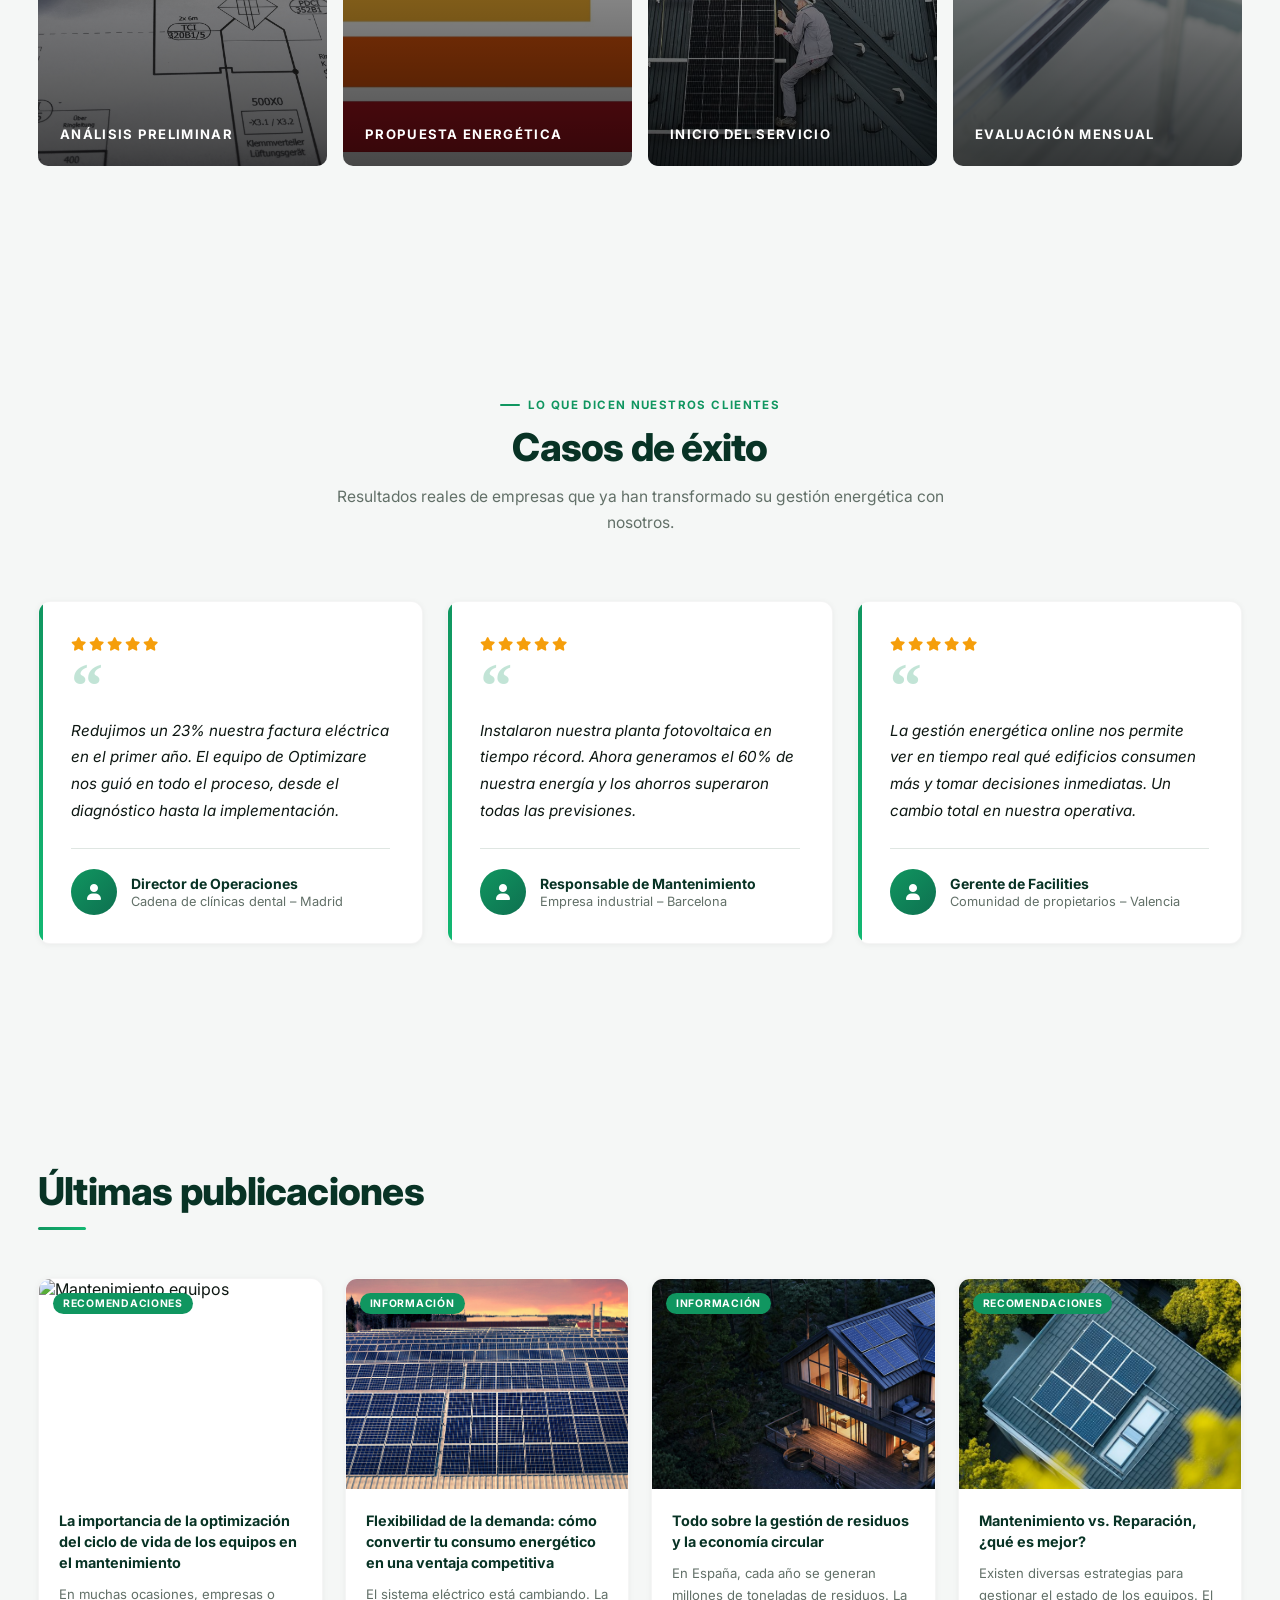
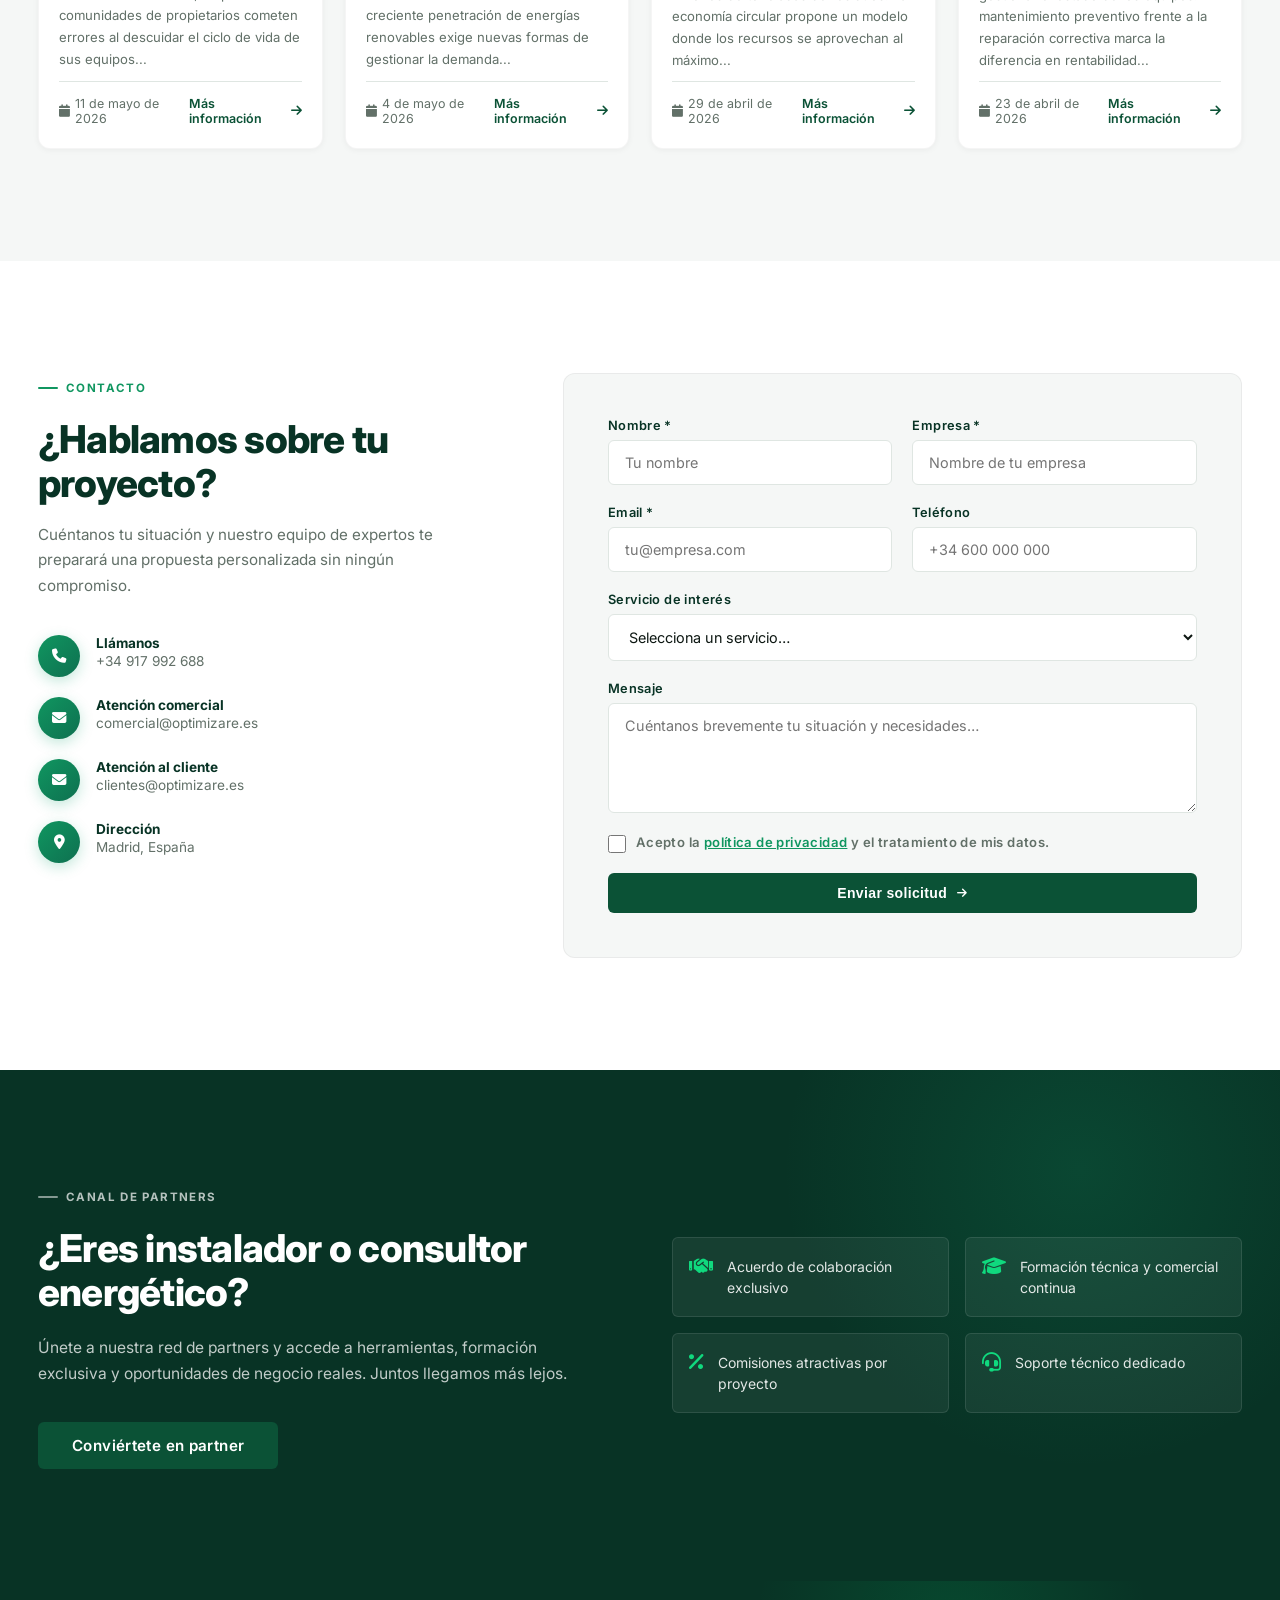
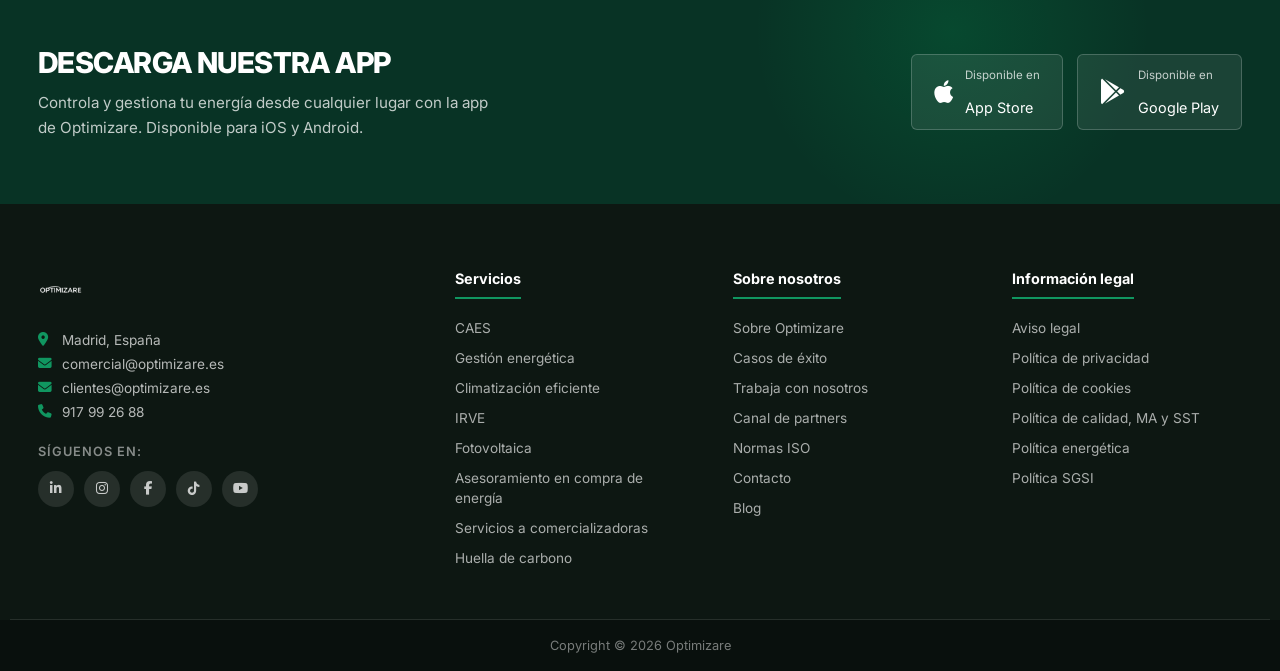
==== commit 89666aac: "Modernizacion estetica, animaciones scroll reveal, rediseno secciones" ====
--- a/index.html
+++ b/index.html
@@ -205,7 +205,7 @@
   ══════════════════════════════════════════════ -->
   <section class="clients-section">
     <div class="container">
-      <p class="clients-label">Empresas que ya confían en nosotros</p>
+      <p class="clients-label reveal">Empresas que ya confían en nosotros</p>
     </div>
     <div class="clients-track-wrapper">
       <div class="clients-track">
@@ -235,10 +235,10 @@
   ══════════════════════════════════════════════ -->
   <section class="solutions-section">
     <div class="container">
-      <h2 class="solutions-title">Te ayudamos a ahorrar con nuestras soluciones</h2>
+      <h2 class="solutions-title reveal">Te ayudamos a ahorrar con nuestras soluciones</h2>
       <div class="solutions-grid">
 
-        <div class="solution-card">
+        <div class="solution-card reveal-scale delay-1">
           <img src="img/tipos de consumo.jpg" alt="Gestión de la energía" />
           <div class="solution-overlay"></div>
           <div class="solution-body">
@@ -247,7 +247,7 @@
           </div>
         </div>
 
-        <div class="solution-card">
+        <div class="solution-card reveal-scale delay-2">
           <img src="img/placa 3.jpg" alt="Soluciones energéticas" />
           <div class="solution-overlay"></div>
           <div class="solution-body">
@@ -256,7 +256,7 @@
           </div>
         </div>
 
-        <div class="solution-card">
+        <div class="solution-card reveal-scale delay-3">
           <img src="img/edificio placa.jpg" alt="Mantenimiento y servicios" />
           <div class="solution-overlay"></div>
           <div class="solution-body">
@@ -265,7 +265,7 @@
           </div>
         </div>
 
-        <div class="solution-card">
+        <div class="solution-card reveal-scale delay-4">
           <img src="img/planos.jpg" alt="Sostenibilidad" />
           <div class="solution-overlay"></div>
           <div class="solution-body">
@@ -283,7 +283,7 @@
   ══════════════════════════════════════════════ -->
   <section class="services-section">
     <div class="container">
-      <div class="tabs-wrapper">
+      <div class="tabs-wrapper reveal">
         <div class="tabs-nav" id="tabsNav">
           <button class="tab-btn active" data-tab="compra">Compra de energía</button>
           <button class="tab-btn" data-tab="comercializadoras">Comercializadoras</button>
@@ -425,8 +425,8 @@
   ══════════════════════════════════════════════ -->
   <section class="why-section">
     <div class="container">
-      <h2 class="why-heading">¿Por qué elegir <em>Optimizare</em>?</h2>
-      <p class="why-subheading">Más de una década acompañando a empresas en su transición hacia una gestión energética eficiente, sostenible y rentable.</p>
+      <h2 class="why-heading reveal">¿Por qué elegir <em>Optimizare</em>?</h2>
+      <p class="why-subheading reveal delay-1">Más de una década acompañando a empresas en su transición hacia una gestión energética eficiente, sostenible y rentable.</p>
       <div class="why-grid">
 
         <div class="why-card reveal delay-1">
@@ -525,7 +525,7 @@
   ══════════════════════════════════════════════ -->
   <section class="process-section">
     <div class="container">
-      <h2 class="solutions-title">Comenzar a trabajar con Optimizare es sencillo</h2>
+      <h2 class="solutions-title reveal">Comenzar a trabajar con Optimizare es sencillo</h2>
       <div class="solutions-grid">
 
         <div class="solution-card reveal delay-1">
@@ -626,7 +626,7 @@
   ══════════════════════════════════════════════ -->
   <section class="blog-section">
     <div class="container">
-      <h2 class="section-title">Últimas publicaciones</h2>
+      <h2 class="section-title reveal">Últimas publicaciones</h2>
 
       <div class="blog-grid">
         <!-- Card 1 -->
@@ -717,7 +717,7 @@
   ══════════════════════════════════════════════ -->
   <section class="contact-section" id="contacto">
     <div class="container contact-inner">
-      <div class="contact-text">
+      <div class="contact-text reveal-left">
         <span class="section-tag">CONTACTO</span>
         <h2>¿Hablamos sobre tu proyecto?</h2>
         <p>Cuéntanos tu situación y nuestro equipo de expertos te preparará una propuesta personalizada sin ningún compromiso.</p>
@@ -728,7 +728,7 @@
           <li><i class="fas fa-map-marker-alt"></i><div><strong>Dirección</strong><span>Madrid, España</span></div></li>
         </ul>
       </div>
-      <form class="contact-form" id="contactForm">
+      <form class="contact-form reveal-right" id="contactForm">
         <div class="form-row">
           <div class="form-group">
             <label for="nombre">Nombre *</label>
--- a/style.css
+++ b/style.css
@@ -4,26 +4,26 @@
 *, *::before, *::after { box-sizing: border-box; margin: 0; padding: 0; }
 
 :root {
-  --green-dark:   #0a3d2e;
-  --green-main:   #0d5c40;
-  --green-mid:    #0f7a55;
-  --green-light:  #12a36e;
-  --green-bright: #14c97f;
-  --accent:       #00e676;
+  --green-dark:   #083325;
+  --green-main:   #0b5236;
+  --green-mid:    #0e7050;
+  --green-light:  #109660;
+  --green-bright: #12b872;
+  --accent:       #10d97e;
   --white:        #ffffff;
-  --gray-light:   #f4f6f5;
-  --gray-mid:     #e2e8e5;
-  --gray-text:    #6b7b74;
-  --dark:         #111c17;
+  --gray-light:   #f5f7f6;
+  --gray-mid:     #dfe6e2;
+  --gray-text:    #627068;
+  --dark:         #0d1712;
   --font:         'Inter', sans-serif;
-  --radius:       10px;
-  --radius-lg:    18px;
-  --shadow-sm:    0 2px 12px rgba(0,0,0,.06);
-  --shadow:       0 6px 28px rgba(0,0,0,.10);
-  --shadow-lg:    0 16px 56px rgba(0,0,0,.14);
-  --transition:   .25s ease;
-  --transition-md:.45s cubic-bezier(.22,1,.36,1);
-  --section-pad:  100px;
+  --radius:       6px;
+  --radius-lg:    12px;
+  --shadow-sm:    0 1px 6px rgba(0,0,0,.05);
+  --shadow:       0 4px 20px rgba(0,0,0,.08);
+  --shadow-lg:    0 12px 44px rgba(0,0,0,.12);
+  --transition:   .22s ease;
+  --transition-md:.42s cubic-bezier(.22,1,.36,1);
+  --section-pad:  112px;
 }
 
 html { scroll-behavior: smooth; }
@@ -53,13 +53,13 @@
   display: inline-flex;
   align-items: center;
   gap: 8px;
-  background: var(--green-light);
-  color: var(--white);
-  padding: 13px 28px;
-  border-radius: 50px;
+  background: var(--green-main);
+  color: var(--white);
+  padding: 12px 26px;
+  border-radius: var(--radius);
   font-weight: 600;
-  font-size: .9rem;
-  letter-spacing: .02em;
+  font-size: .875rem;
+  letter-spacing: .025em;
   transition: background var(--transition), transform var(--transition), box-shadow var(--transition);
   border: none;
   cursor: pointer;
@@ -75,8 +75,8 @@
 }
 .btn-primary:hover {
   background: var(--green-mid);
-  transform: translateY(-2px);
-  box-shadow: 0 8px 24px rgba(18,163,110,.35);
+  transform: translateY(-1px);
+  box-shadow: 0 6px 20px rgba(11,82,54,.3);
 }
 .btn-primary:hover::after { background: rgba(255,255,255,.06); }
 .btn-primary .fa-arrow-right {
@@ -84,18 +84,19 @@
   font-size: .8em;
 }
 .btn-primary:hover .fa-arrow-right { transform: translateX(4px); }
-.btn-primary.btn-lg { padding: 16px 38px; font-size: 1rem; }
+.btn-primary.btn-lg { padding: 14px 34px; font-size: .95rem; }
 
 .btn-outline-white {
   display: inline-flex;
   align-items: center;
   gap: 8px;
-  border: 2px solid rgba(255,255,255,.6);
-  color: var(--white);
-  padding: 12px 28px;
-  border-radius: 50px;
+  border: 1.5px solid rgba(255,255,255,.5);
+  color: var(--white);
+  padding: 11px 26px;
+  border-radius: var(--radius);
   font-weight: 600;
-  font-size: .9rem;
+  font-size: .875rem;
+  letter-spacing: .02em;
   transition: background var(--transition), border-color var(--transition);
 }
 .btn-outline-white:hover {
@@ -408,10 +409,10 @@
   position: absolute;
   inset: 0;
   background: linear-gradient(
-    110deg,
-    rgba(10,61,46,.95) 0%,
-    rgba(13,92,64,.80) 50%,
-    rgba(13,92,64,.30) 100%
+    115deg,
+    rgba(8,51,37,.96) 0%,
+    rgba(11,82,54,.82) 45%,
+    rgba(11,82,54,.22) 100%
   );
 }
 .hero-content {
@@ -481,18 +482,18 @@
   animation: heroFadeUp .8s .65s cubic-bezier(.22,1,.36,1) forwards;
 }
 .stat-item {
-  background: rgba(255,255,255,.08);
-  backdrop-filter: blur(12px);
-  -webkit-backdrop-filter: blur(12px);
-  border: 1px solid rgba(255,255,255,.16);
-  border-radius: var(--radius-lg);
-  padding: 20px 16px;
+  background: rgba(255,255,255,.06);
+  backdrop-filter: blur(10px);
+  -webkit-backdrop-filter: blur(10px);
+  border: 1px solid rgba(255,255,255,.12);
+  border-radius: var(--radius);
+  padding: 18px 14px;
   text-align: center;
-  transition: background var(--transition), transform var(--transition);
+  transition: background var(--transition), border-color var(--transition);
 }
 .stat-item:hover {
-  background: rgba(255,255,255,.14);
-  transform: translateY(-3px);
+  background: rgba(255,255,255,.1);
+  border-color: rgba(255,255,255,.2);
 }
 .stat-item .stat-number {
   font-size: 2.2rem;
@@ -523,11 +524,12 @@
 }
 .solutions-title {
   text-align: center;
-  font-size: 2rem;
+  font-size: clamp(1.6rem, 3vw, 2.1rem);
   font-weight: 800;
-  color: var(--green-dark);
-  margin-bottom: 40px;
-  letter-spacing: -.02em;
+  color: var(--dark);
+  margin-bottom: 44px;
+  letter-spacing: -.03em;
+  line-height: 1.15;
 }
 .solutions-grid {
   display: grid;
@@ -536,7 +538,7 @@
 }
 .solution-card {
   position: relative;
-  border-radius: 18px;
+  border-radius: 10px;
   overflow: hidden;
   height: 420px;
   cursor: pointer;
@@ -645,10 +647,10 @@
 .tab-btn {
   flex: 1 1 0;
   min-width: 0;
-  padding: 13px 16px;
+  padding: 14px 16px;
   background: none;
   border: none;
-  font-size: .78rem;
+  font-size: .75rem;
   font-weight: 500;
   color: var(--gray-text);
   cursor: pointer;
@@ -658,15 +660,16 @@
   transition: all var(--transition);
   border-bottom: 2px solid transparent;
   position: relative;
-  letter-spacing: .01em;
+  letter-spacing: .04em;
+  text-transform: uppercase;
   text-align: center;
 }
-.tab-btn:hover { color: var(--green-main); background: var(--gray-mid); }
+.tab-btn:hover { color: var(--green-main); }
 .tab-btn.active {
   color: var(--green-main);
   background: var(--white);
-  border-bottom-color: var(--green-light);
-  font-weight: 600;
+  border-bottom-color: var(--green-main);
+  font-weight: 700;
 }
 
 .tab-panel { display: none; animation: tabFade .35s ease; }
@@ -765,23 +768,23 @@
 /* Lado izquierdo */
 .join-eyebrow {
   display: inline-block;
-  font-size: .78rem;
+  font-size: .72rem;
   font-weight: 700;
-  letter-spacing: .14em;
+  letter-spacing: .16em;
   text-transform: uppercase;
-  color: var(--green-bright, #4ade80);
+  color: var(--accent);
   margin-bottom: 18px;
-  padding: 6px 14px;
-  border: 1px solid rgba(74,222,128,.35);
-  border-radius: 50px;
-  background: rgba(74,222,128,.08);
+  padding: 5px 12px;
+  border: 1px solid rgba(16,217,126,.3);
+  border-radius: var(--radius);
+  background: rgba(16,217,126,.07);
 }
 .join-heading {
-  font-size: 2.8rem;
-  font-weight: 900;
-  color: var(--white);
-  line-height: 1.15;
-  letter-spacing: -.03em;
+  font-size: clamp(2rem, 3.5vw, 2.8rem);
+  font-weight: 800;
+  color: var(--white);
+  line-height: 1.12;
+  letter-spacing: -.035em;
   margin-bottom: 20px;
 }
 .join-heading em {
@@ -836,19 +839,20 @@
   display: inline-flex;
   align-items: center;
   gap: 10px;
-  padding: 14px 30px;
-  background: var(--green-light);
-  color: var(--white);
-  border-radius: 50px;
-  font-size: .95rem;
+  padding: 13px 28px;
+  background: var(--white);
+  color: var(--green-dark);
+  border-radius: var(--radius);
+  font-size: .9rem;
   font-weight: 700;
+  letter-spacing: .01em;
   transition: background var(--transition), transform var(--transition), box-shadow var(--transition);
 }
-.btn-join i { transition: transform var(--transition); }
+.btn-join i { transition: transform var(--transition); font-size: .8em; }
 .btn-join:hover {
-  background: var(--green-mid);
-  transform: translateY(-2px);
-  box-shadow: 0 10px 28px rgba(18,163,110,.45);
+  background: rgba(255,255,255,.9);
+  transform: translateY(-1px);
+  box-shadow: 0 8px 24px rgba(0,0,0,.2);
 }
 .btn-join:hover i { transform: translateX(4px); }
 
@@ -1343,27 +1347,27 @@
 .clients-track:hover { animation-play-state: paused; }
 .client-tile {
   min-width: 150px;
-  height: 60px;
-  background: var(--gray-light);
+  height: 52px;
+  background: var(--white);
   border: 1px solid var(--gray-mid);
-  border-radius: 50px;
+  border-radius: var(--radius);
   display: flex;
   align-items: center;
   justify-content: center;
-  padding: 0 24px;
+  padding: 0 22px;
   flex-shrink: 0;
-  transition: border-color var(--transition), background var(--transition), box-shadow var(--transition);
+  transition: border-color var(--transition), box-shadow var(--transition);
 }
 .client-tile:hover {
   border-color: var(--green-light);
-  background: rgba(18,163,110,.04);
-  box-shadow: 0 2px 12px rgba(18,163,110,.12);
+  box-shadow: 0 2px 10px rgba(16,150,96,.1);
 }
 .client-tile span {
-  font-size: .88rem;
+  font-size: .82rem;
   font-weight: 700;
   color: var(--gray-text);
-  letter-spacing: .04em;
+  letter-spacing: .05em;
+  text-transform: uppercase;
 }
 
 /* ═══════════════════════════════════════════════════
@@ -1801,8 +1805,8 @@
 ═══════════════════════════════════════════════════ */
 .reveal {
   opacity: 0;
-  transform: translateY(36px);
-  transition: opacity .65s cubic-bezier(.22,1,.36,1), transform .65s cubic-bezier(.22,1,.36,1);
+  transform: translateY(28px);
+  transition: opacity .6s cubic-bezier(.22,1,.36,1), transform .6s cubic-bezier(.22,1,.36,1);
 }
 .reveal.visible {
   opacity: 1;
@@ -1812,6 +1816,15 @@
 .reveal-right { opacity: 0; transform: translateX( 36px); transition: opacity .65s cubic-bezier(.22,1,.36,1), transform .65s cubic-bezier(.22,1,.36,1); }
 .reveal-left.visible,
 .reveal-right.visible { opacity: 1; transform: translateX(0); }
+.reveal-scale {
+  opacity: 0;
+  transform: scale(.96) translateY(22px);
+  transition: opacity .65s cubic-bezier(.22,1,.36,1), transform .65s cubic-bezier(.22,1,.36,1);
+}
+.reveal-scale.visible {
+  opacity: 1;
+  transform: scale(1) translateY(0);
+}
 
 .delay-1 { transition-delay: .1s; }
 .delay-2 { transition-delay: .2s; }
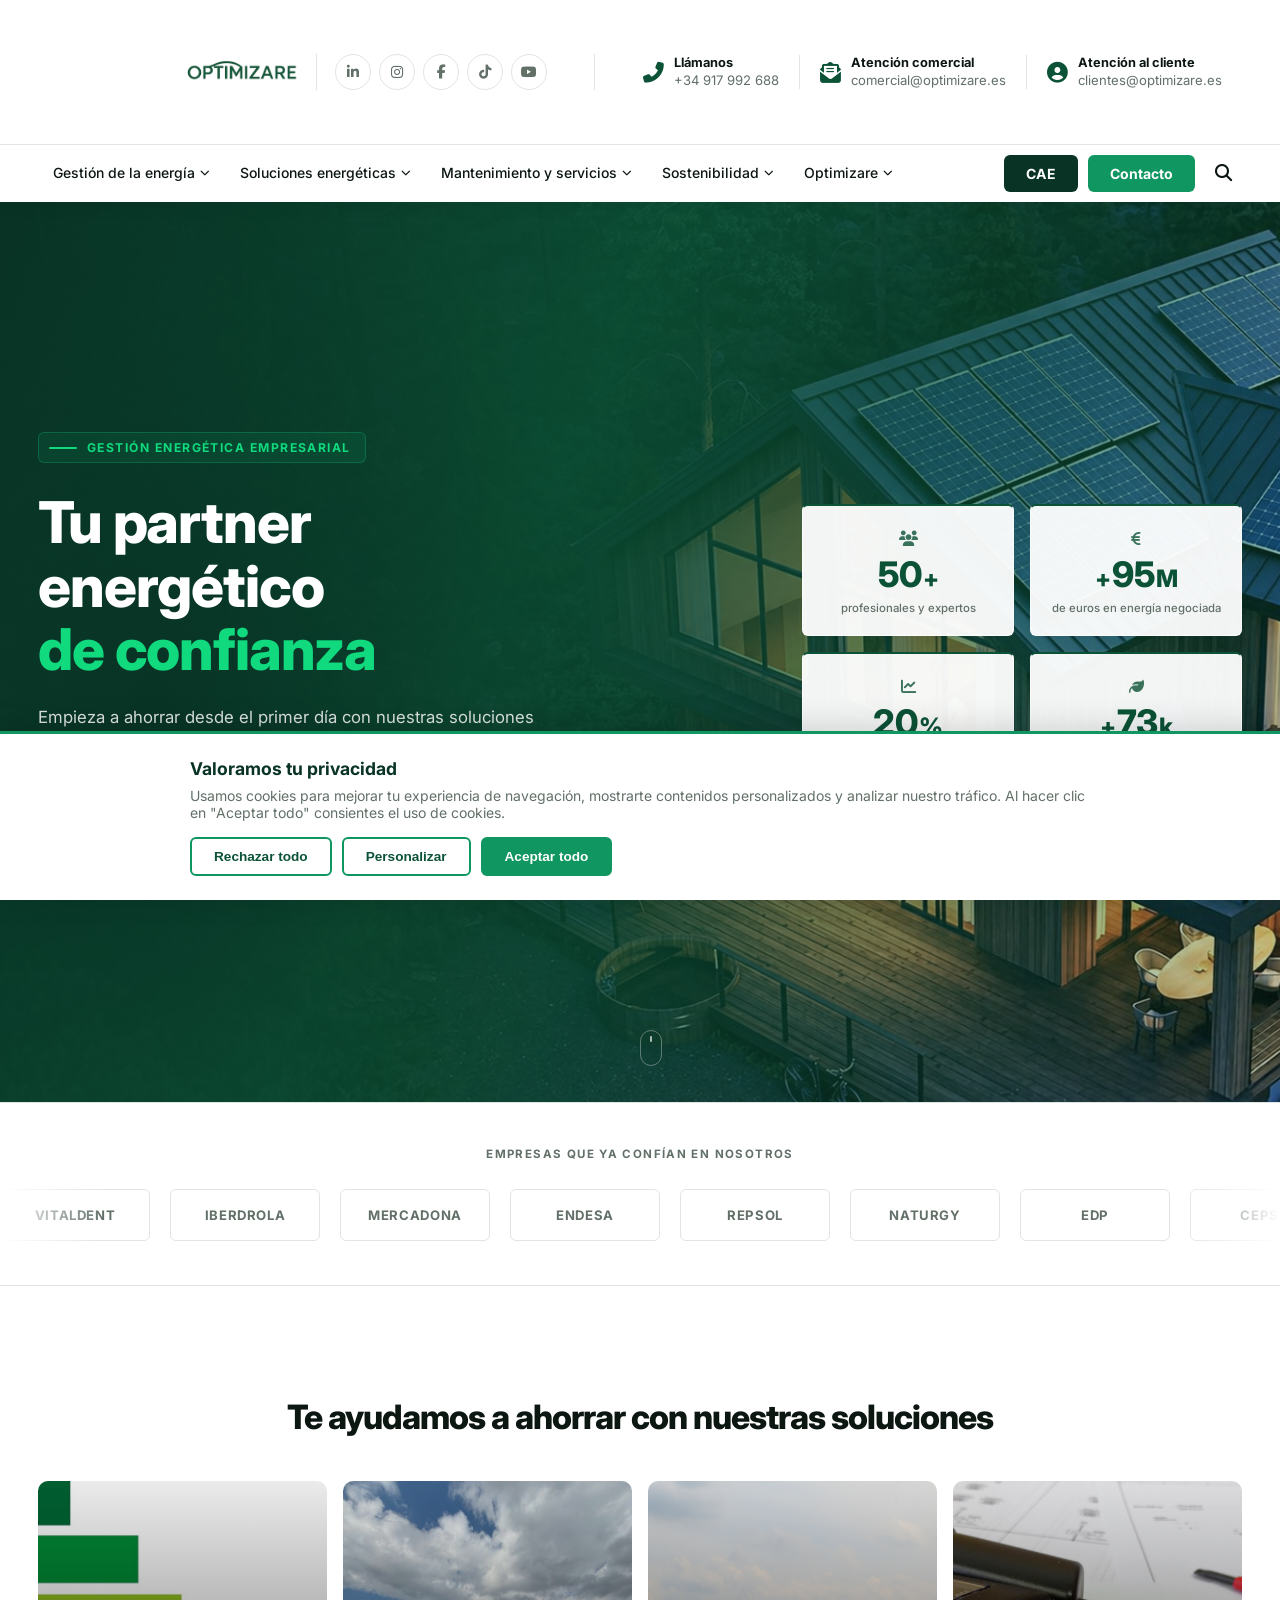
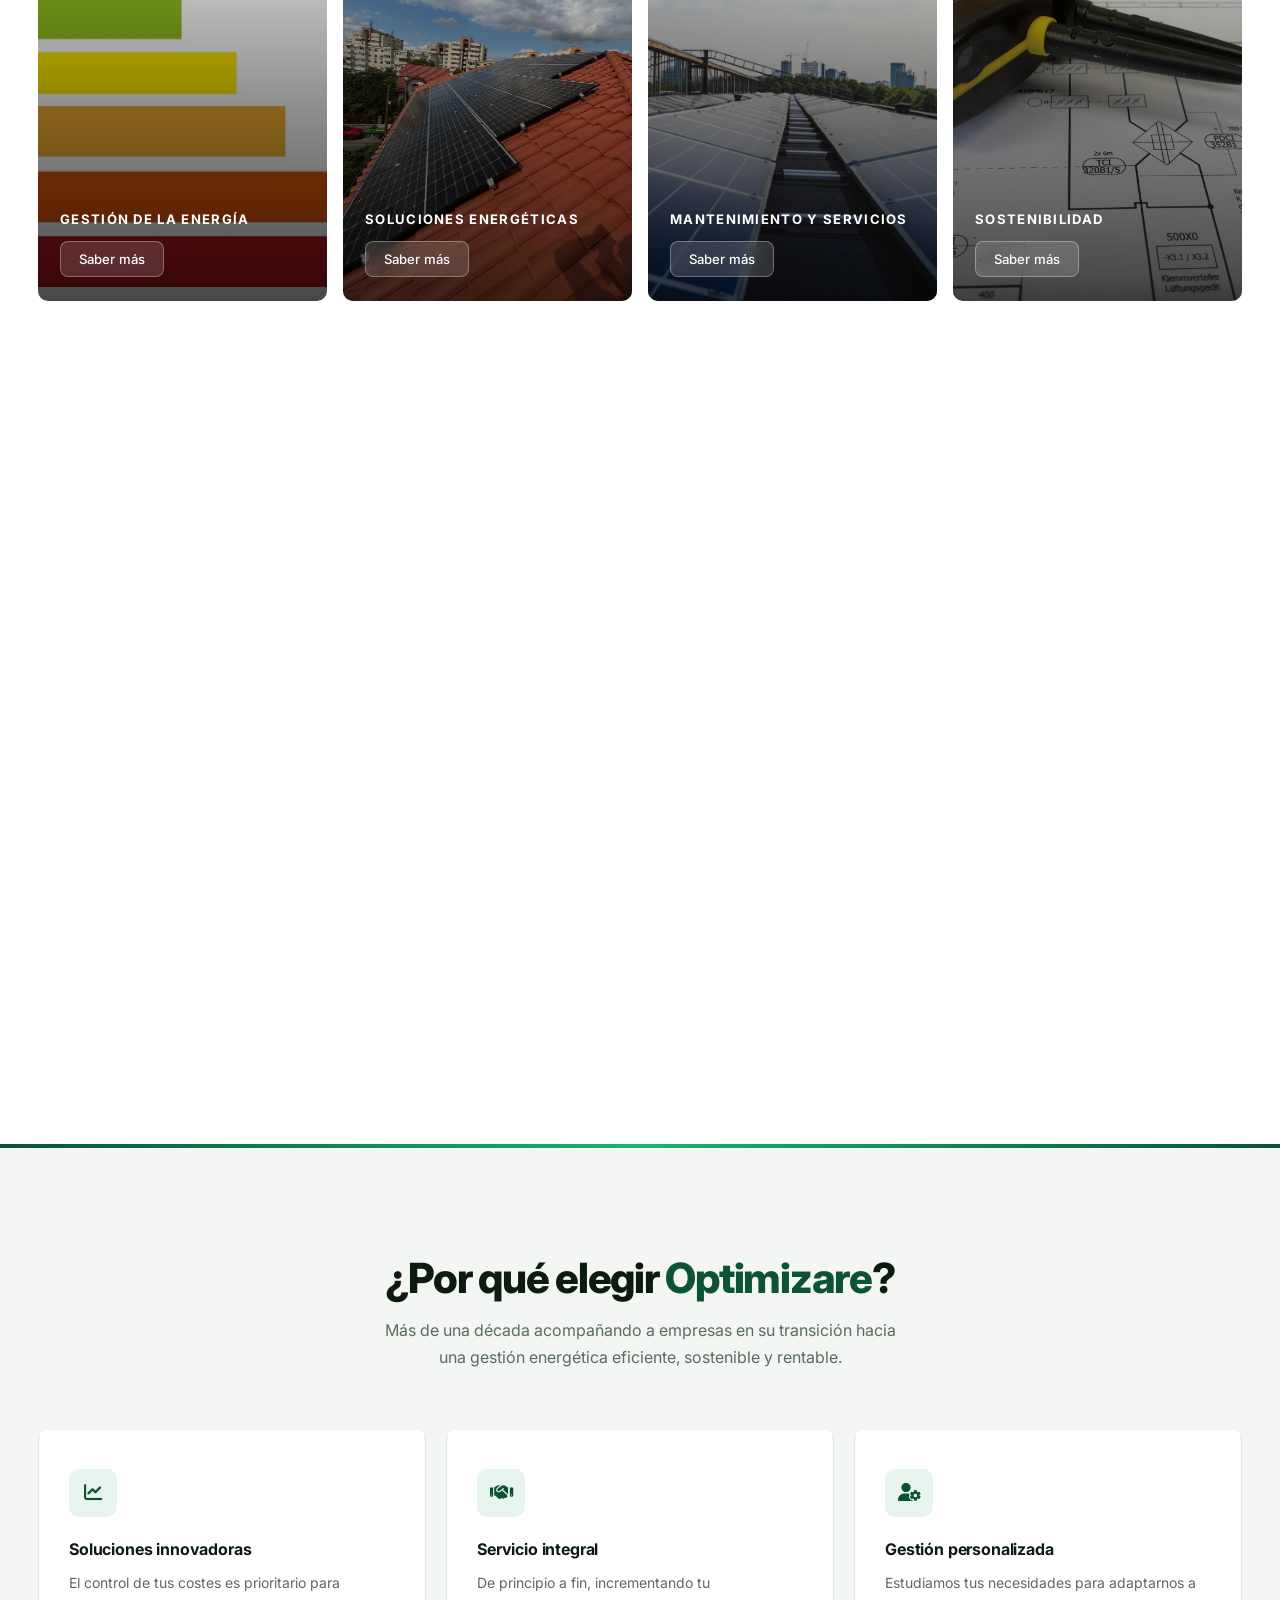
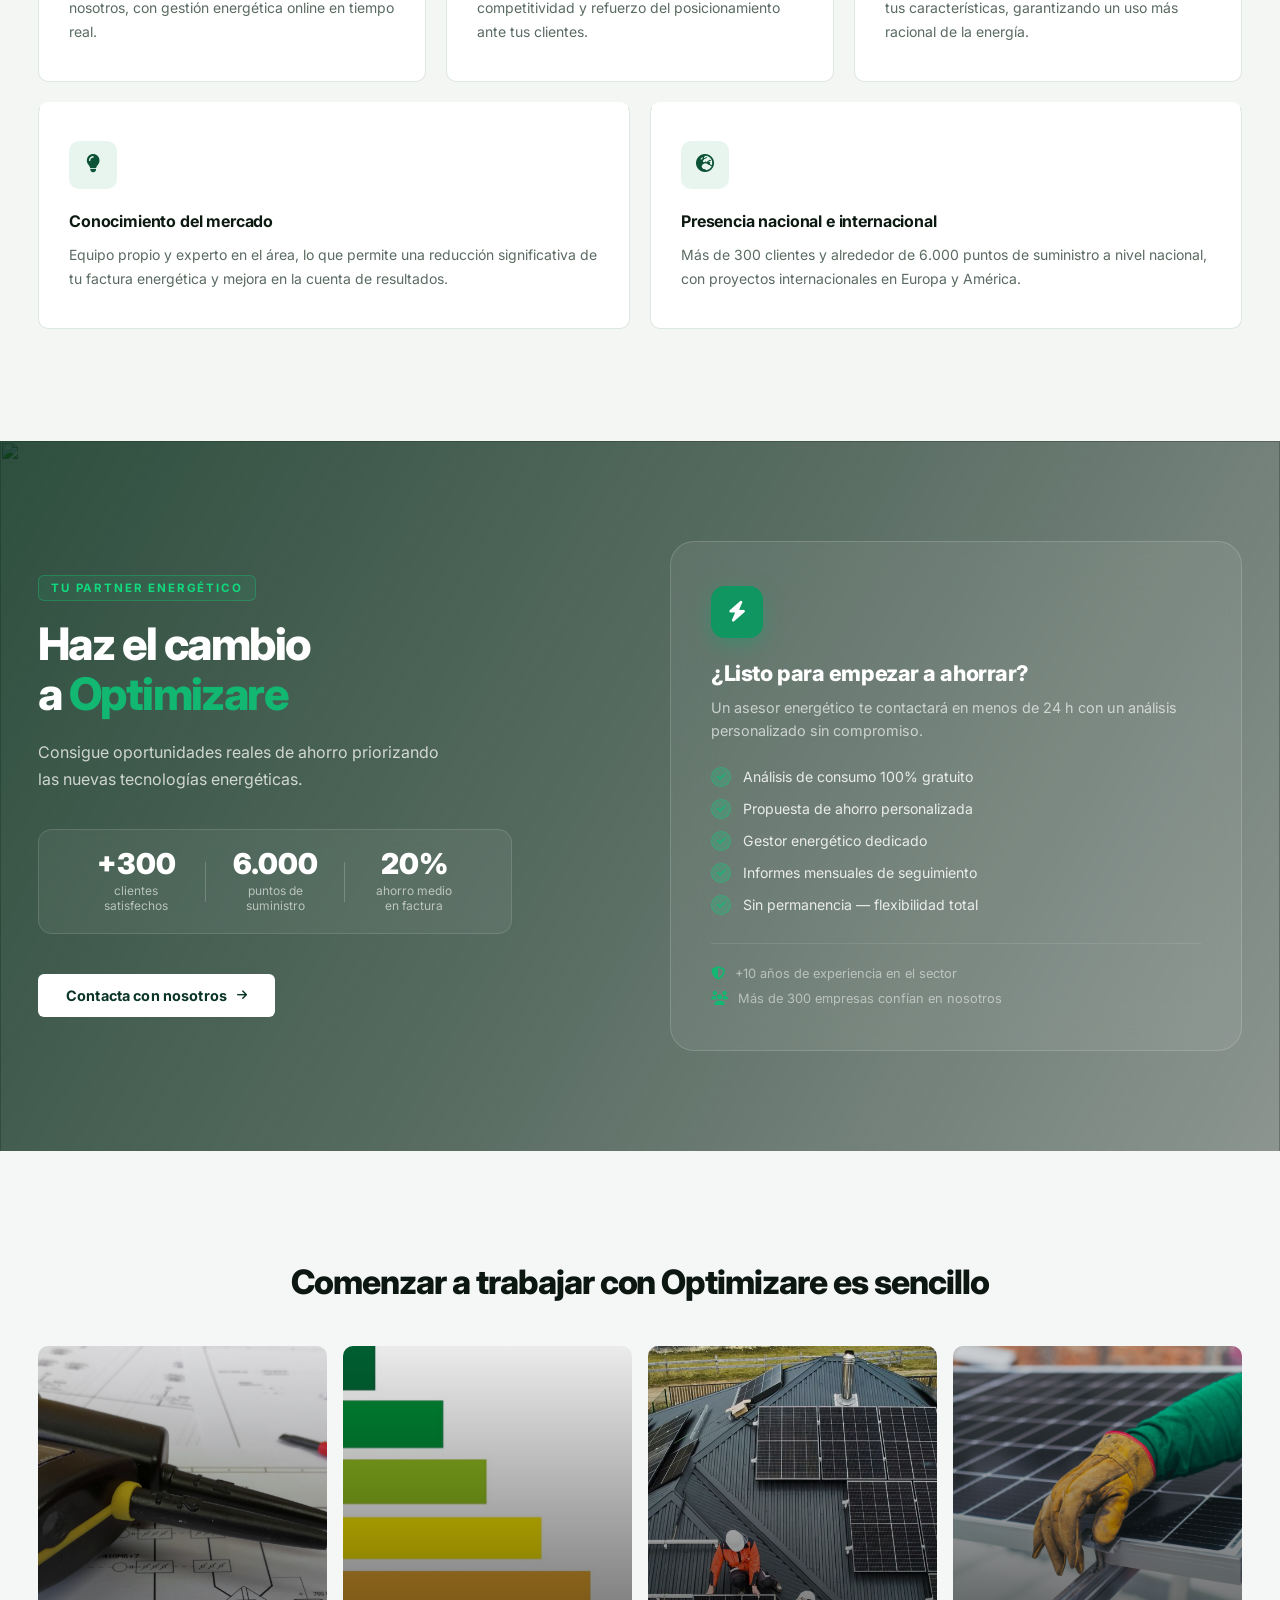
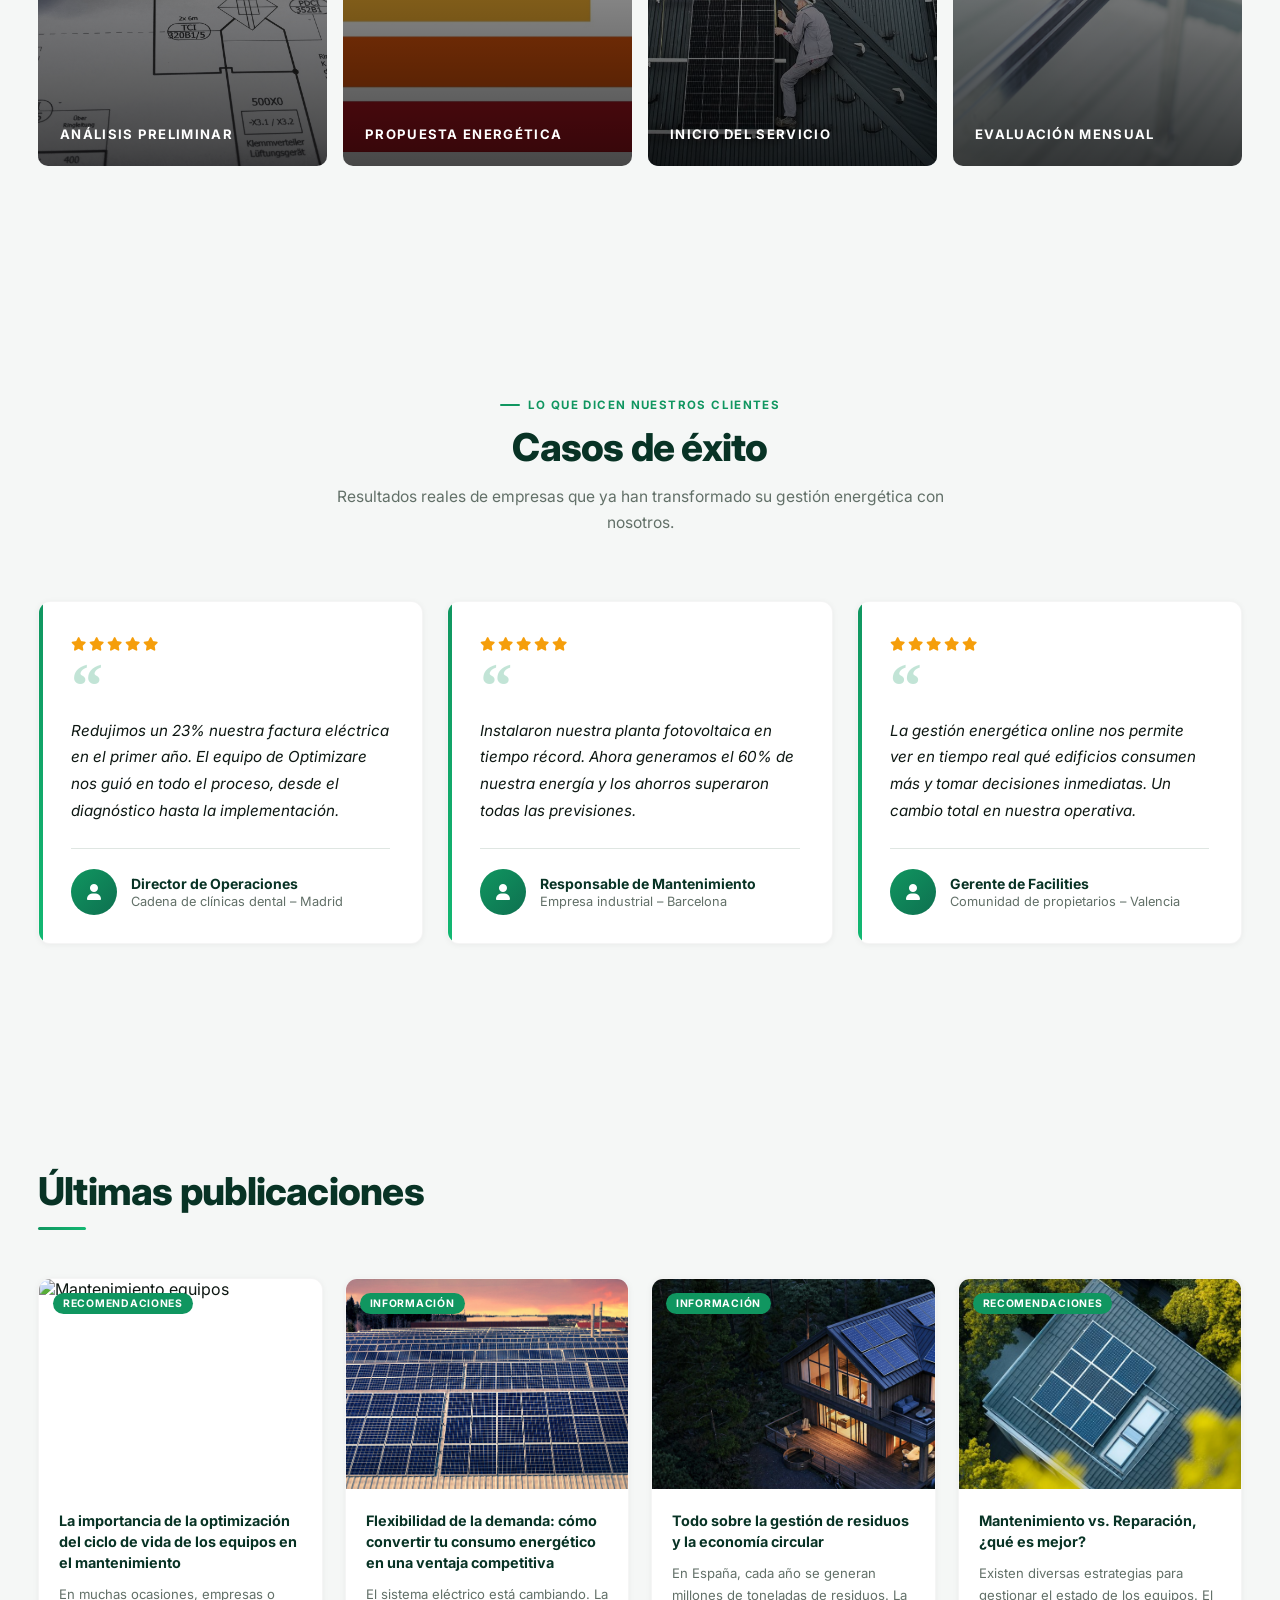
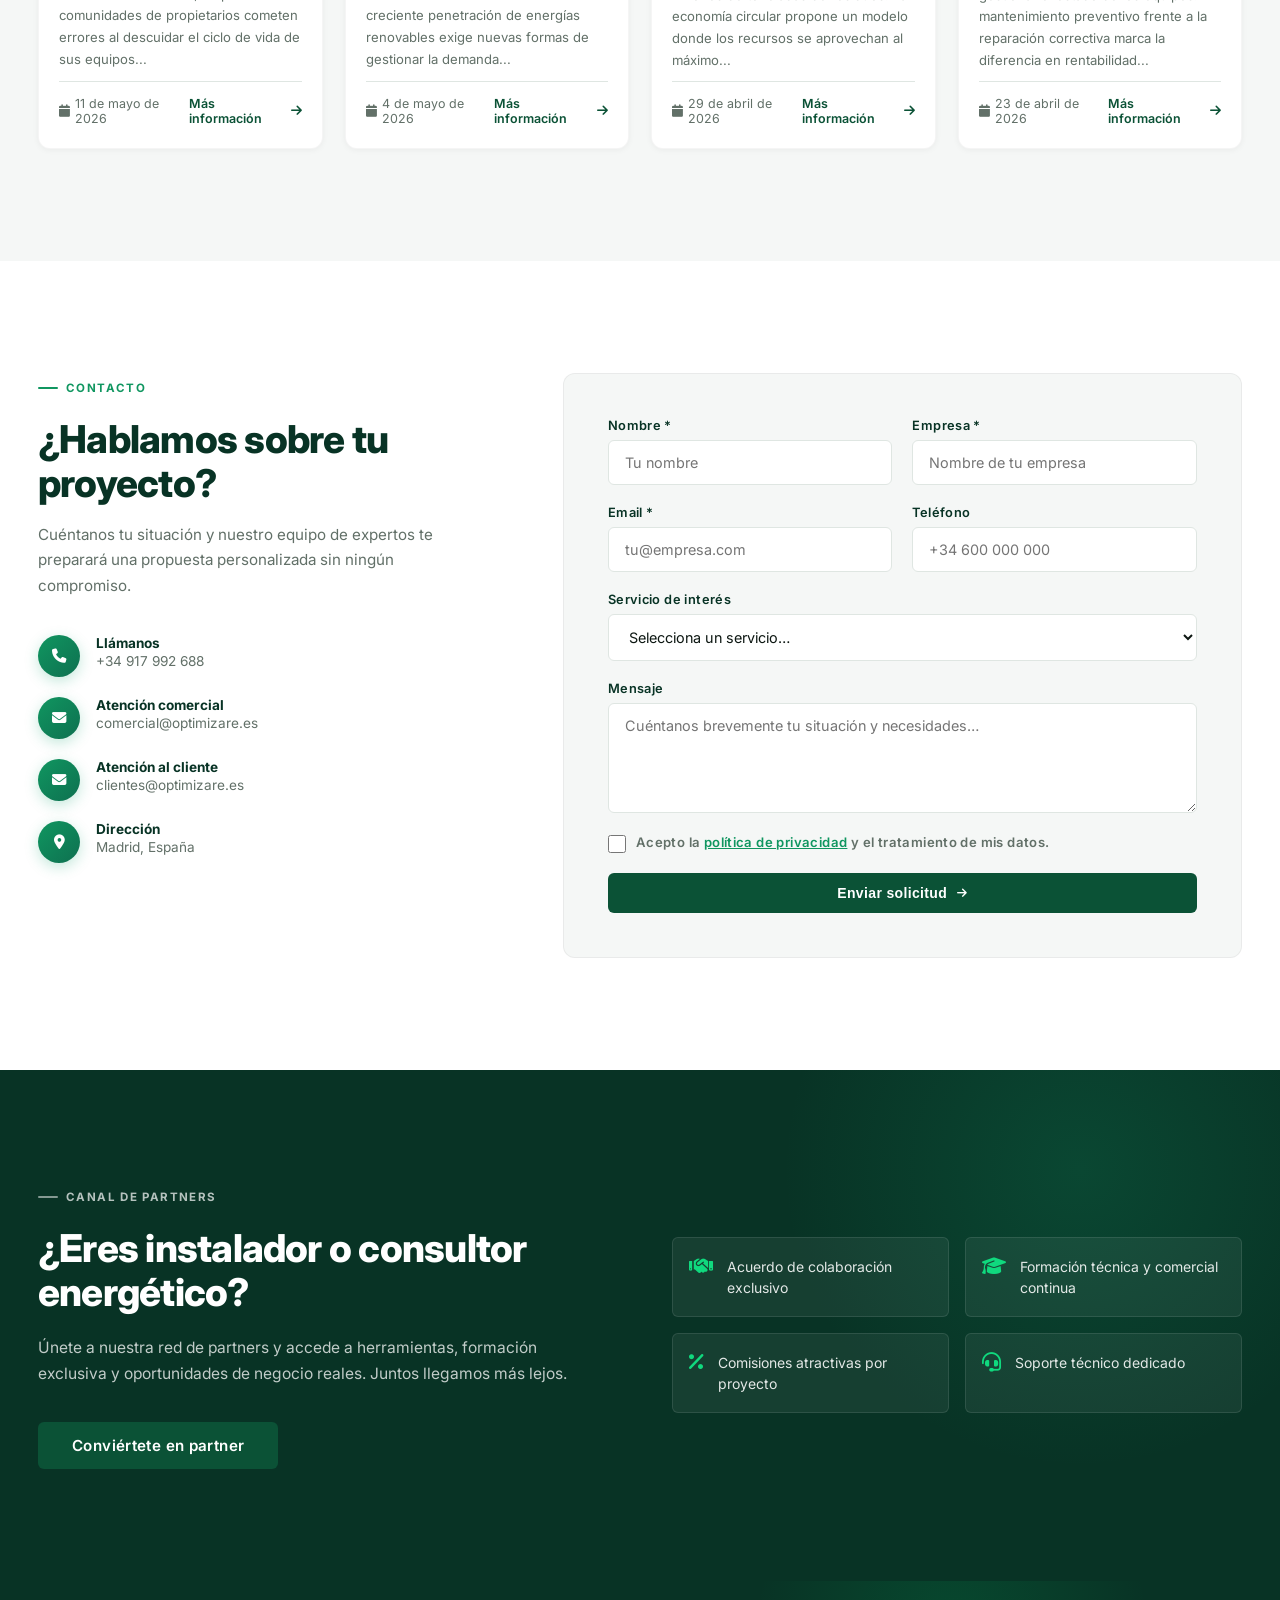
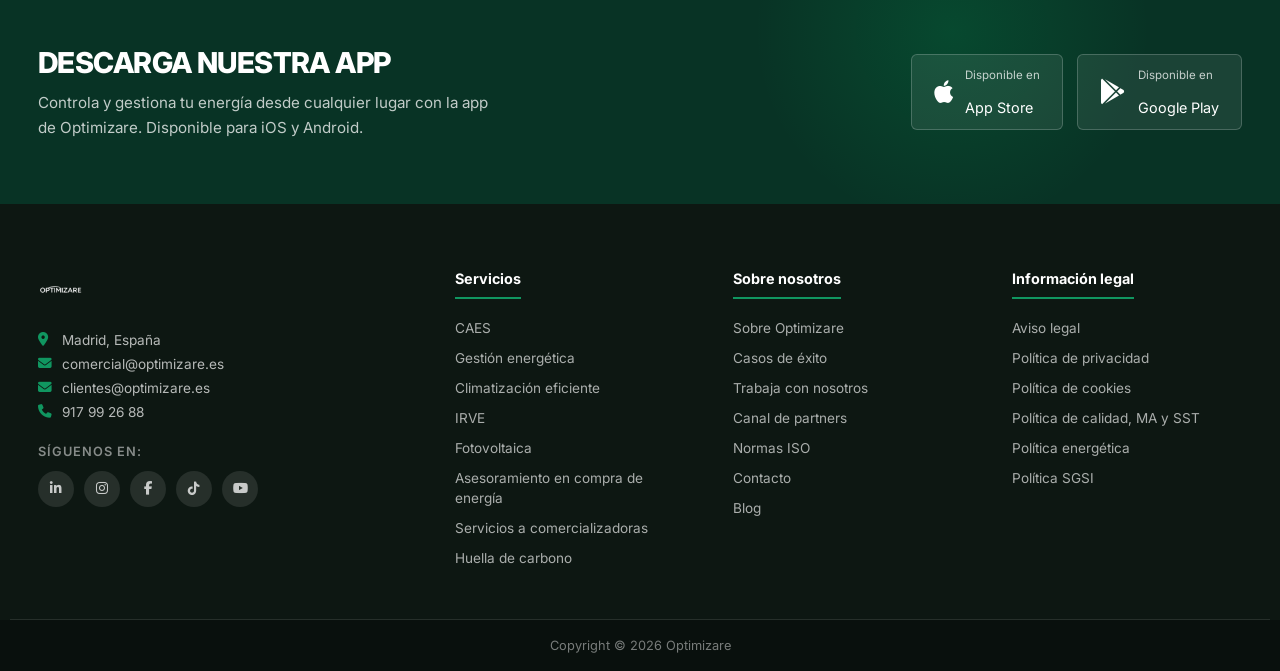
==== commit 4afe4cb1: "Hero: layout dos columnas, tarjetas blancas, imagen casa1" ====
--- a/index.html
+++ b/index.html
@@ -163,41 +163,51 @@
   ══════════════════════════════════════════════ -->
   <section class="hero">
     <div class="hero-bg">
-      <img src="img/instalacion.jpg"
+      <img src="img/casa1.png"
            alt="hero background" class="hero-img" />
       <div class="hero-overlay"></div>
     </div>
     <div class="container hero-content">
-      <p class="hero-eyebrow">Gestión energética empresarial</p>
-      <h1 class="hero-title">Tu partner energético<br><em>de confianza</em></h1>
-      <p class="hero-subtitle">
-        Empieza a ahorrar desde el primer día con nuestras soluciones energéticas,
-        optimizando de forma sistemática y continua el consumo de tus instalaciones.
-      </p>
-      <div class="hero-ctas">
-        <a href="#contacto" class="btn-primary btn-lg">Contáctanos <i class="fas fa-arrow-right"></i></a>
-        <a href="#" class="btn-outline-white">Ver servicios</a>
-      </div>
-
-      <div class="hero-stats">
-        <div class="stat-item">
-          <span class="stat-number" data-target="50">0</span><span class="stat-plus">+</span>
-          <span class="stat-label">profesionales y expertos</span>
-        </div>
-        <div class="stat-item">
-          <span class="stat-prefix">+</span><span class="stat-number" data-target="95">0</span><span class="stat-suffix"> M</span>
-          <span class="stat-label">de euros en energía negociada</span>
-        </div>
-        <div class="stat-item">
-          <span class="stat-number" data-target="20">0</span><span class="stat-suffix">%</span>
-          <span class="stat-label">ahorro medio de nuestros clientes</span>
-        </div>
-        <div class="stat-item">
-          <span class="stat-prefix">+</span><span class="stat-number" data-target="73">0</span><span class="stat-suffix">k</span>
-          <span class="stat-label">toneladas de CO₂ prevenidas</span>
-        </div>
-      </div>
-    </div>
+      <div class="hero-left">
+        <p class="hero-eyebrow">Gestión energética empresarial</p>
+        <h1 class="hero-title">Tu partner energético<br><em>de confianza</em></h1>
+        <p class="hero-subtitle">
+          Empieza a ahorrar desde el primer día con nuestras soluciones energéticas,
+          optimizando de forma sistemática y continua el consumo de tus instalaciones.
+        </p>
+        <div class="hero-ctas">
+          <a href="#contacto" class="btn-primary btn-lg">Contáctanos <i class="fas fa-arrow-right"></i></a>
+          <a href="#" class="btn-outline-white">Ver servicios</a>
+        </div>
+      </div>
+      <div class="hero-right">
+        <div class="hero-stats">
+          <div class="stat-item">
+            <i class="fas fa-users stat-icon"></i>
+            <div class="stat-val"><span class="stat-number" data-target="50">0</span><span class="stat-plus">+</span></div>
+            <span class="stat-label">profesionales y expertos</span>
+          </div>
+          <div class="stat-item">
+            <i class="fas fa-euro-sign stat-icon"></i>
+            <div class="stat-val"><span class="stat-prefix">+</span><span class="stat-number" data-target="95">0</span><span class="stat-suffix"> M</span></div>
+            <span class="stat-label">de euros en energía negociada</span>
+          </div>
+          <div class="stat-item">
+            <i class="fas fa-chart-line stat-icon"></i>
+            <div class="stat-val"><span class="stat-number" data-target="20">0</span><span class="stat-suffix">%</span></div>
+            <span class="stat-label">ahorro medio de nuestros clientes</span>
+          </div>
+          <div class="stat-item">
+            <i class="fas fa-leaf stat-icon"></i>
+            <div class="stat-val"><span class="stat-prefix">+</span><span class="stat-number" data-target="73">0</span><span class="stat-suffix">k</span></div>
+            <span class="stat-label">toneladas de CO₂ prevenidas</span>
+          </div>
+        </div>
+      </div>
+    </div>
+    <a href="#clientes" class="hero-scroll" aria-label="Desplázate hacia abajo">
+      <span class="hero-scroll-mouse"><span class="hero-scroll-wheel"></span></span>
+    </a>
   </section>
 
   <!-- ══════════════════════════════════════════════
--- a/style.css
+++ b/style.css
@@ -408,30 +408,53 @@
 .hero-overlay {
   position: absolute;
   inset: 0;
-  background: linear-gradient(
-    115deg,
-    rgba(8,51,37,.96) 0%,
-    rgba(11,82,54,.82) 45%,
-    rgba(11,82,54,.22) 100%
-  );
+  background:
+    radial-gradient(ellipse 55% 90% at 12% 55%, rgba(8,51,37,.92) 0%, transparent 65%),
+    linear-gradient(115deg, rgba(8,51,37,.98) 0%, rgba(11,82,54,.88) 40%, rgba(11,82,54,.18) 100%);
+}
+.hero::after {
+  content: '';
+  position: absolute;
+  top: 0; right: 0;
+  width: 55%; height: 100%;
+  background: radial-gradient(ellipse 60% 55% at 75% 40%, rgba(18,184,114,.07) 0%, transparent 70%);
+  z-index: 0;
+  pointer-events: none;
 }
 .hero-content {
   position: relative; z-index: 1;
   color: var(--white);
   padding-top: 100px;
   padding-bottom: 100px;
-  max-width: 700px;
+  width: 100%;
+  display: flex;
+  align-items: center;
+  gap: 56px;
+}
+.hero-left {
+  flex: 0 0 auto;
+  max-width: 500px;
+}
+.hero-right {
+  flex: 1;
+  display: flex;
+  justify-content: flex-end;
+  align-items: center;
 }
 .hero-eyebrow {
   display: inline-flex;
   align-items: center;
-  gap: 8px;
-  font-size: .78rem;
+  gap: 10px;
+  font-size: .76rem;
   font-weight: 700;
   letter-spacing: .12em;
   text-transform: uppercase;
   color: var(--accent);
-  margin-bottom: 22px;
+  margin-bottom: 28px;
+  background: rgba(18,184,114,.1);
+  border: 1px solid rgba(18,184,114,.3);
+  padding: 7px 14px 7px 10px;
+  border-radius: var(--radius);
   opacity: 0;
   animation: heroFadeUp .7s .1s cubic-bezier(.22,1,.36,1) forwards;
 }
@@ -475,44 +498,94 @@
 /* Stats */
 .hero-stats {
   display: grid;
-  grid-template-columns: repeat(4, 1fr);
-  gap: 14px;
-  margin-top: 60px;
+  grid-template-columns: repeat(2, 1fr);
+  gap: 16px;
+  width: 100%;
+  max-width: 440px;
   opacity: 0;
-  animation: heroFadeUp .8s .65s cubic-bezier(.22,1,.36,1) forwards;
+  animation: heroFadeUp .8s .5s cubic-bezier(.22,1,.36,1) forwards;
 }
 .stat-item {
-  background: rgba(255,255,255,.06);
-  backdrop-filter: blur(10px);
-  -webkit-backdrop-filter: blur(10px);
-  border: 1px solid rgba(255,255,255,.12);
+  background: rgba(255,255,255,.95);
+  backdrop-filter: blur(12px);
+  -webkit-backdrop-filter: blur(12px);
+  border: 1px solid rgba(255,255,255,.6);
+  border-top: 2px solid var(--green-main);
   border-radius: var(--radius);
-  padding: 18px 14px;
+  padding: 22px 14px 18px;
   text-align: center;
-  transition: background var(--transition), border-color var(--transition);
+  transition: background var(--transition), border-top-color var(--transition), transform var(--transition), box-shadow var(--transition);
 }
 .stat-item:hover {
-  background: rgba(255,255,255,.1);
-  border-color: rgba(255,255,255,.2);
+  background: #ffffff;
+  border-top-color: var(--accent);
+  transform: translateY(-5px);
+  box-shadow: 0 14px 40px rgba(0,0,0,.2);
+}
+.stat-icon {
+  display: block;
+  font-size: .95rem;
+  color: var(--green-main);
+  opacity: .8;
+  margin-bottom: 11px;
+}
+.stat-val {
+  display: flex;
+  align-items: baseline;
+  justify-content: center;
+  gap: 1px;
+  line-height: 1;
 }
 .stat-item .stat-number {
   font-size: 2.2rem;
   font-weight: 800;
-  color: var(--accent);
+  color: var(--green-main);
   line-height: 1;
 }
 .stat-prefix, .stat-suffix, .stat-plus {
   font-size: 1.5rem;
   font-weight: 800;
-  color: var(--accent);
+  color: var(--green-main);
 }
 .stat-label {
   display: block;
-  font-size: .72rem;
+  font-size: .71rem;
   font-weight: 500;
-  color: rgba(255,255,255,.75);
-  margin-top: 7px;
-  line-height: 1.35;
+  color: var(--gray-text);
+  margin-top: 9px;
+  line-height: 1.4;
+}
+/* Scroll indicator */
+.hero-scroll {
+  position: absolute;
+  bottom: 36px;
+  left: 50%;
+  transform: translateX(-50%);
+  z-index: 2;
+  display: flex;
+  flex-direction: column;
+  align-items: center;
+  text-decoration: none;
+  opacity: 0;
+  animation: heroFadeUp .8s 1.1s cubic-bezier(.22,1,.36,1) forwards;
+}
+.hero-scroll-mouse {
+  width: 22px; height: 36px;
+  border: 1.5px solid rgba(255,255,255,.32);
+  border-radius: 11px;
+  display: flex;
+  justify-content: center;
+  padding-top: 5px;
+  transition: border-color var(--transition);
+}
+.hero-scroll:hover .hero-scroll-mouse {
+  border-color: rgba(255,255,255,.65);
+}
+.hero-scroll-wheel {
+  width: 2px; height: 6px;
+  background: rgba(255,255,255,.65);
+  border-radius: 2px;
+  animation: scrollWheel 2s ease-in-out infinite;
 }
 
 /* ═══════════════════════════════════════════════════
@@ -1843,6 +1916,10 @@
   from { transform: scale(1.06); }
   to   { transform: scale(1.0); }
 }
+@keyframes scrollWheel {
+  0%, 100% { transform: translateY(0); opacity: 1; }
+  60%       { transform: translateY(11px); opacity: 0; }
+}
 @keyframes tabFade {
   from { opacity: 0; transform: translateY(10px); }
   to   { opacity: 1; transform: translateY(0); }
@@ -1871,6 +1948,9 @@
 }
 
 @media (max-width: 900px) {
+  .hero-content { flex-direction: column; align-items: flex-start; gap: 40px; }
+  .hero-right { width: 100%; justify-content: flex-start; }
+  .hero-stats { max-width: 100%; grid-template-columns: repeat(2, 1fr); }
   .why-inner { grid-template-columns: 1fr; }
   .tab-panel-inner { grid-template-columns: 1fr; }
   .tab-image { min-height: 240px; }
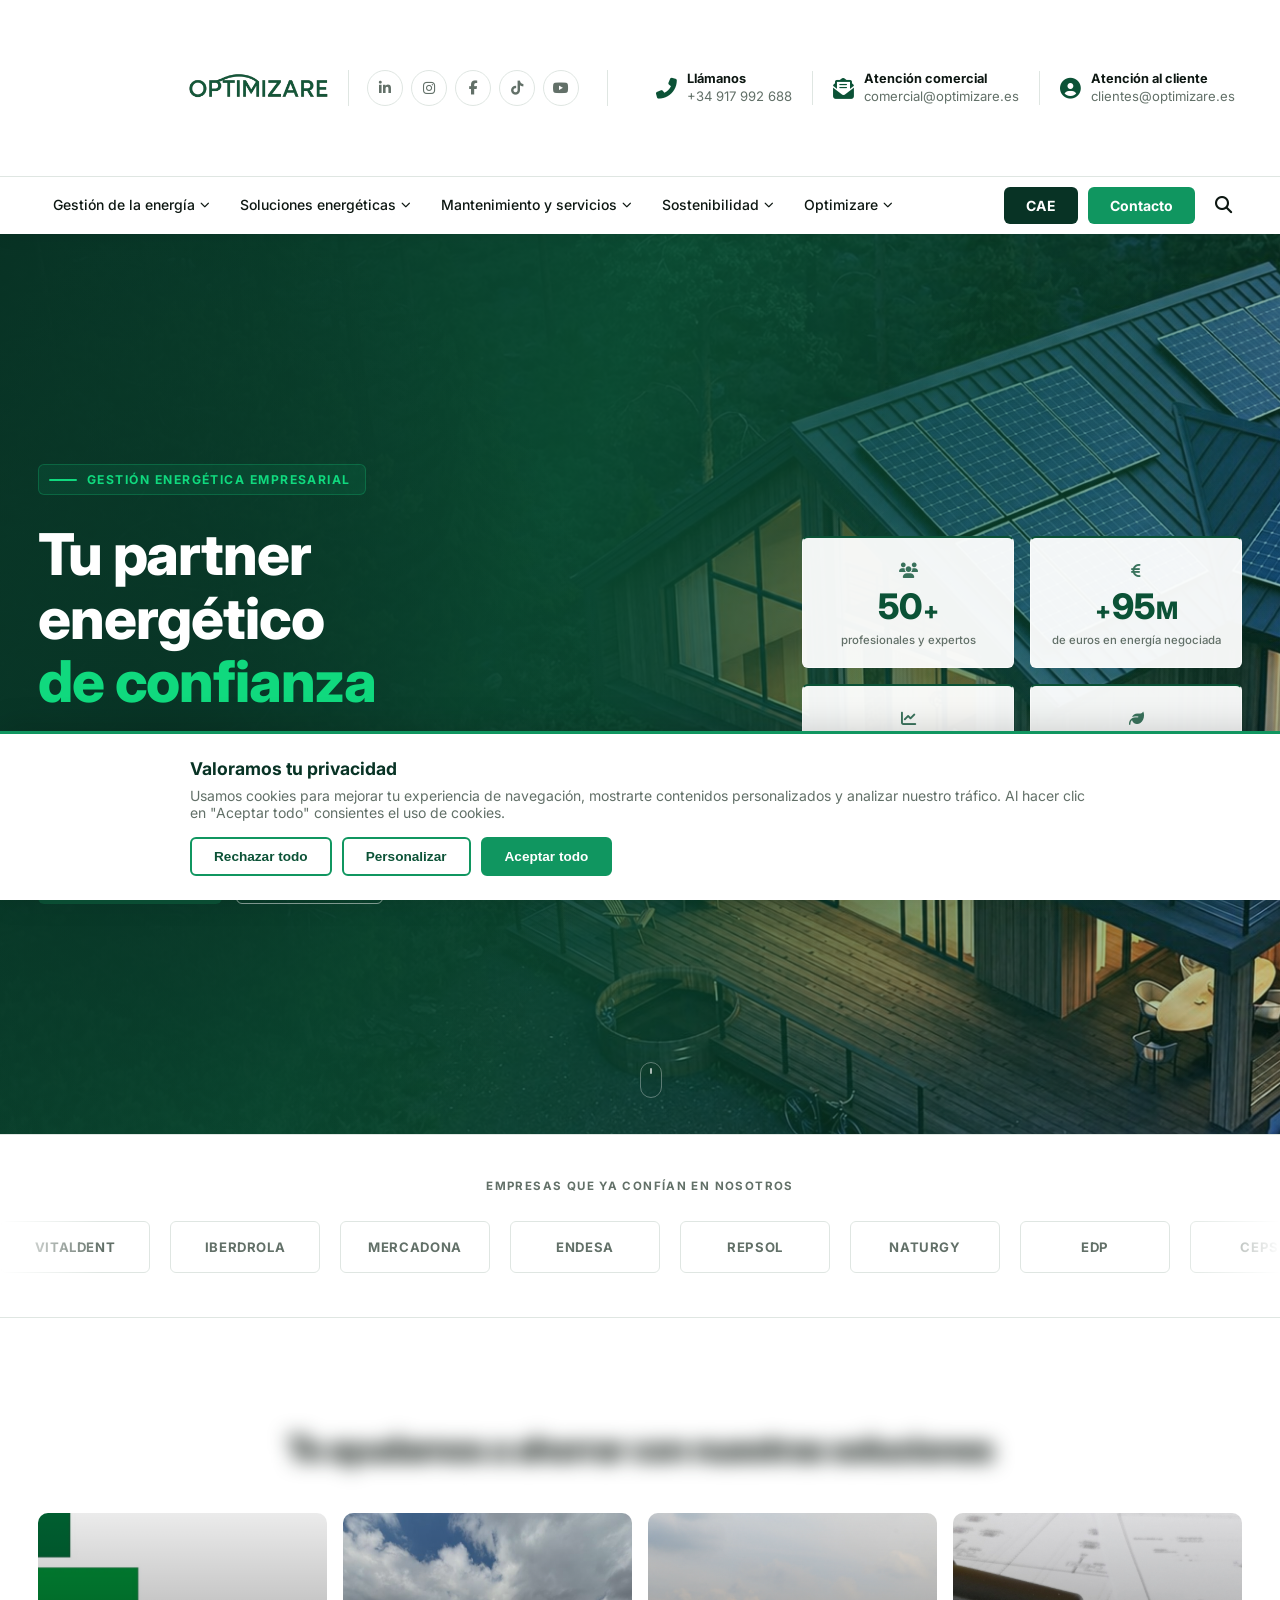
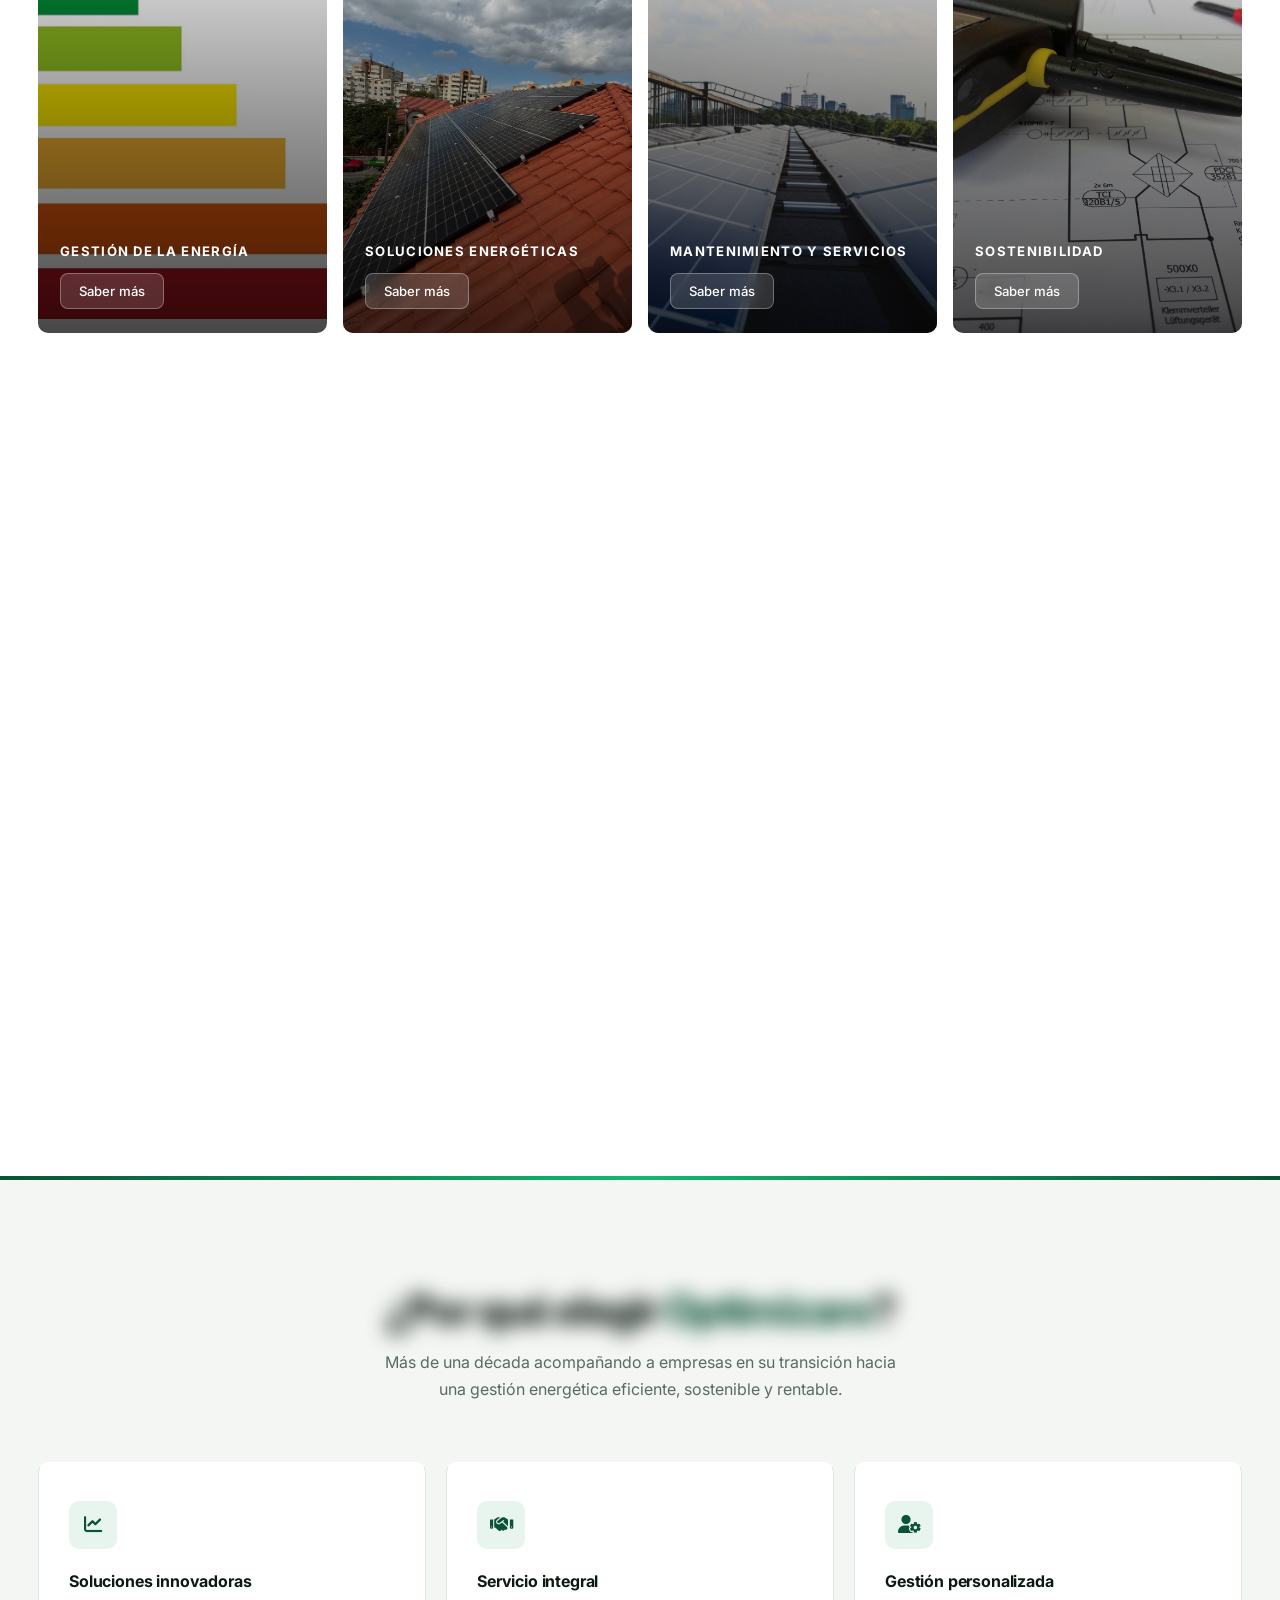
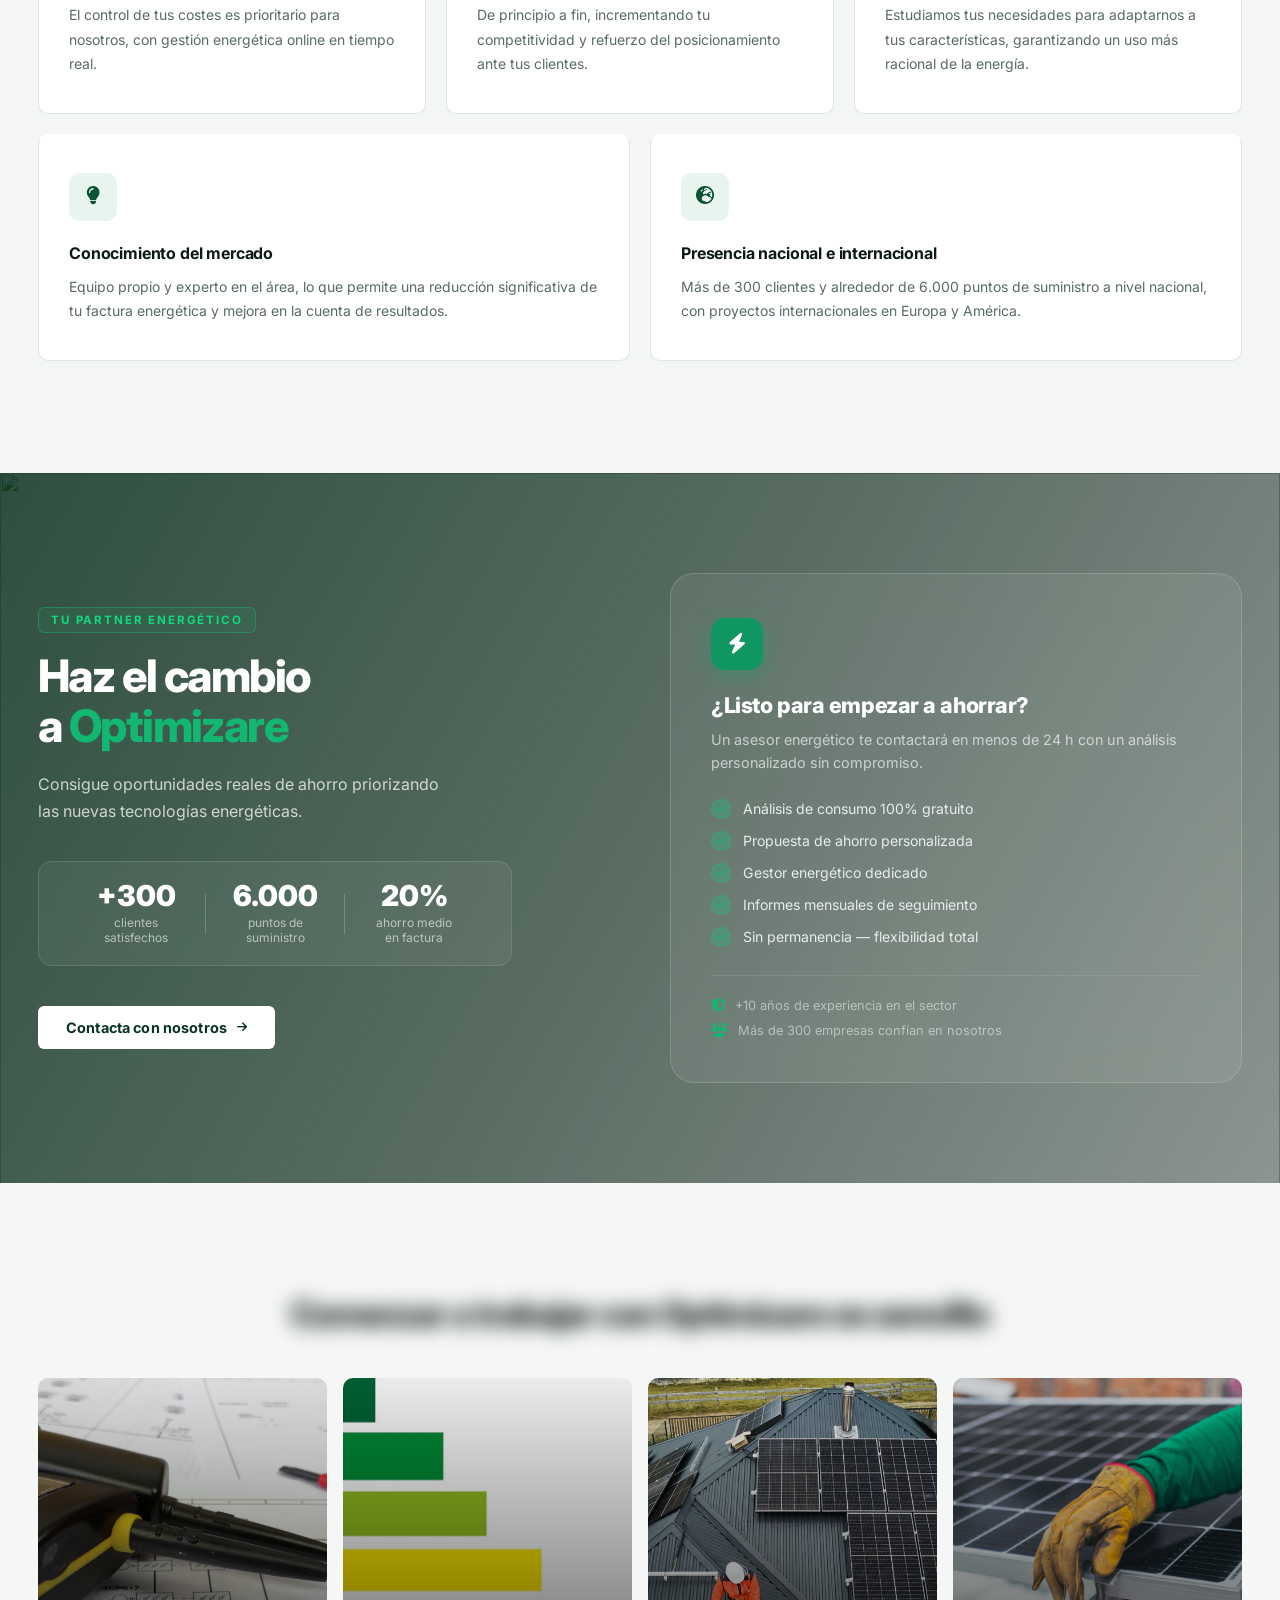
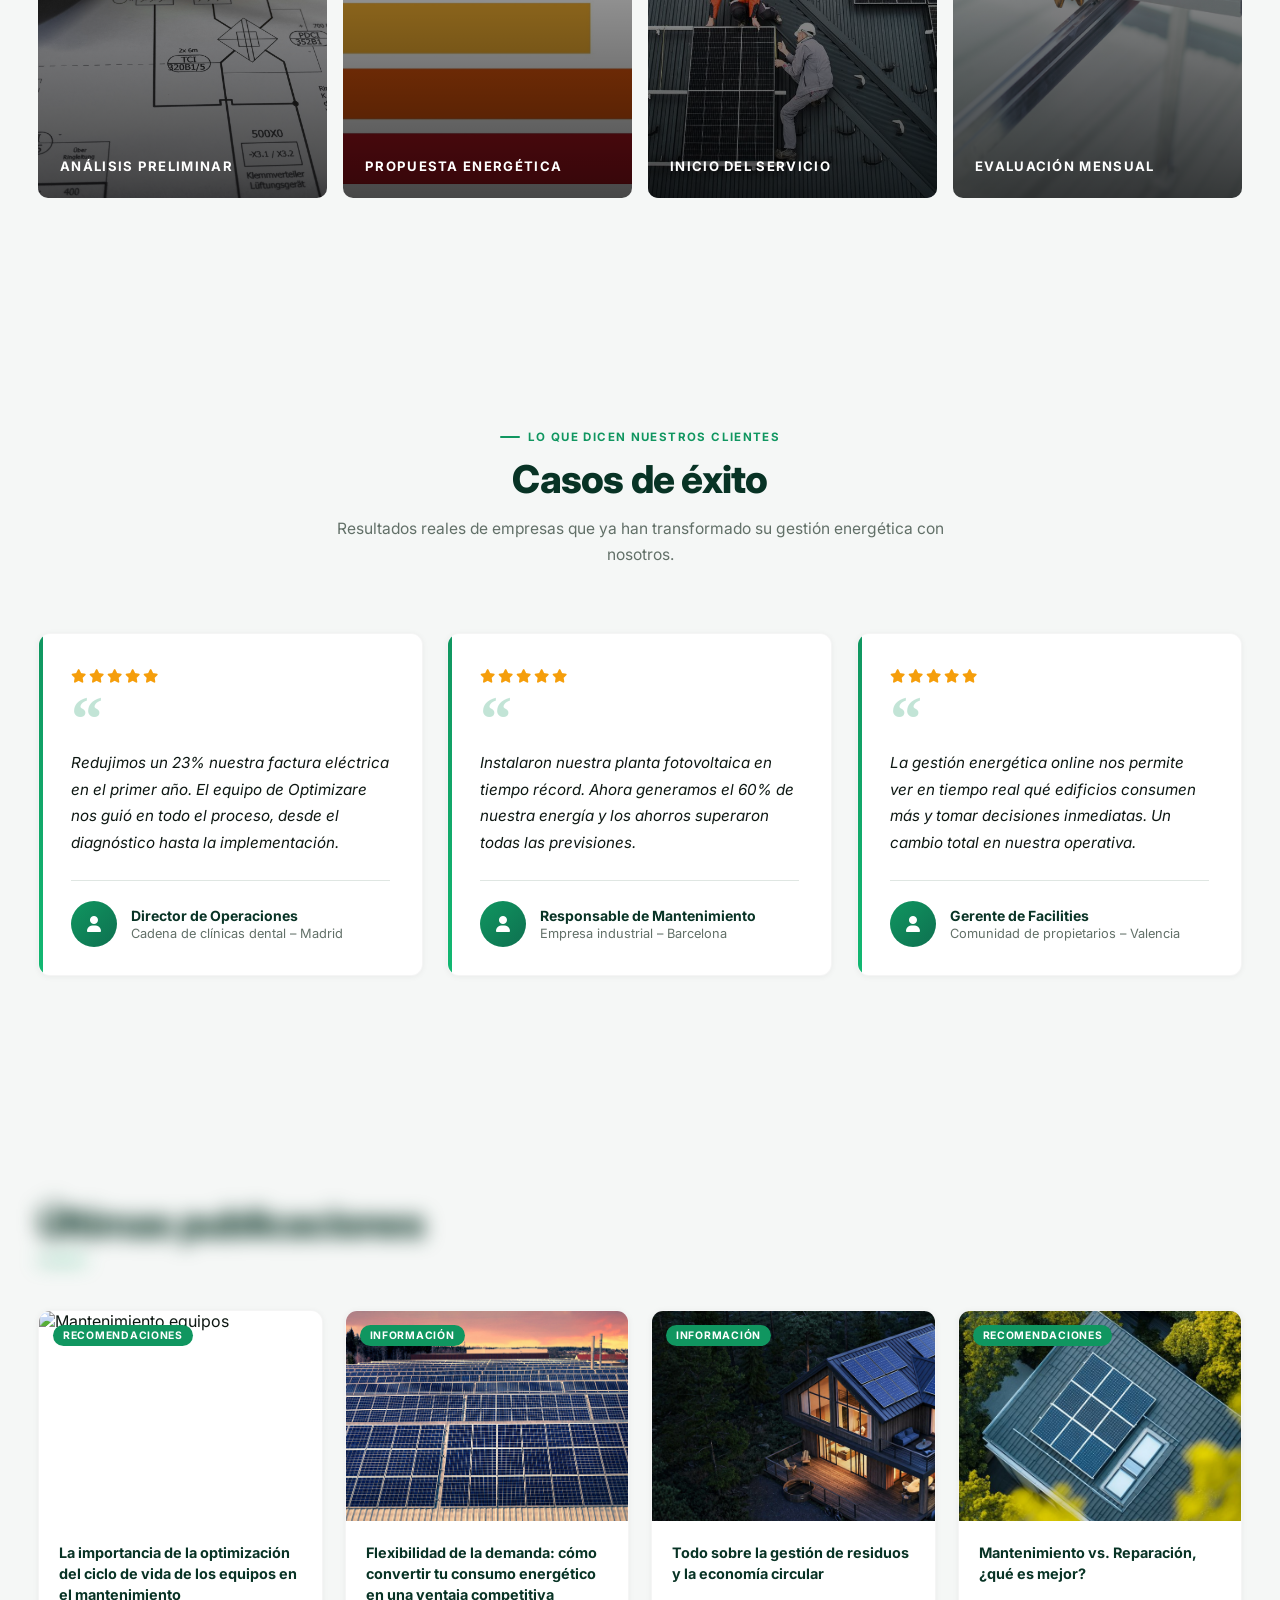
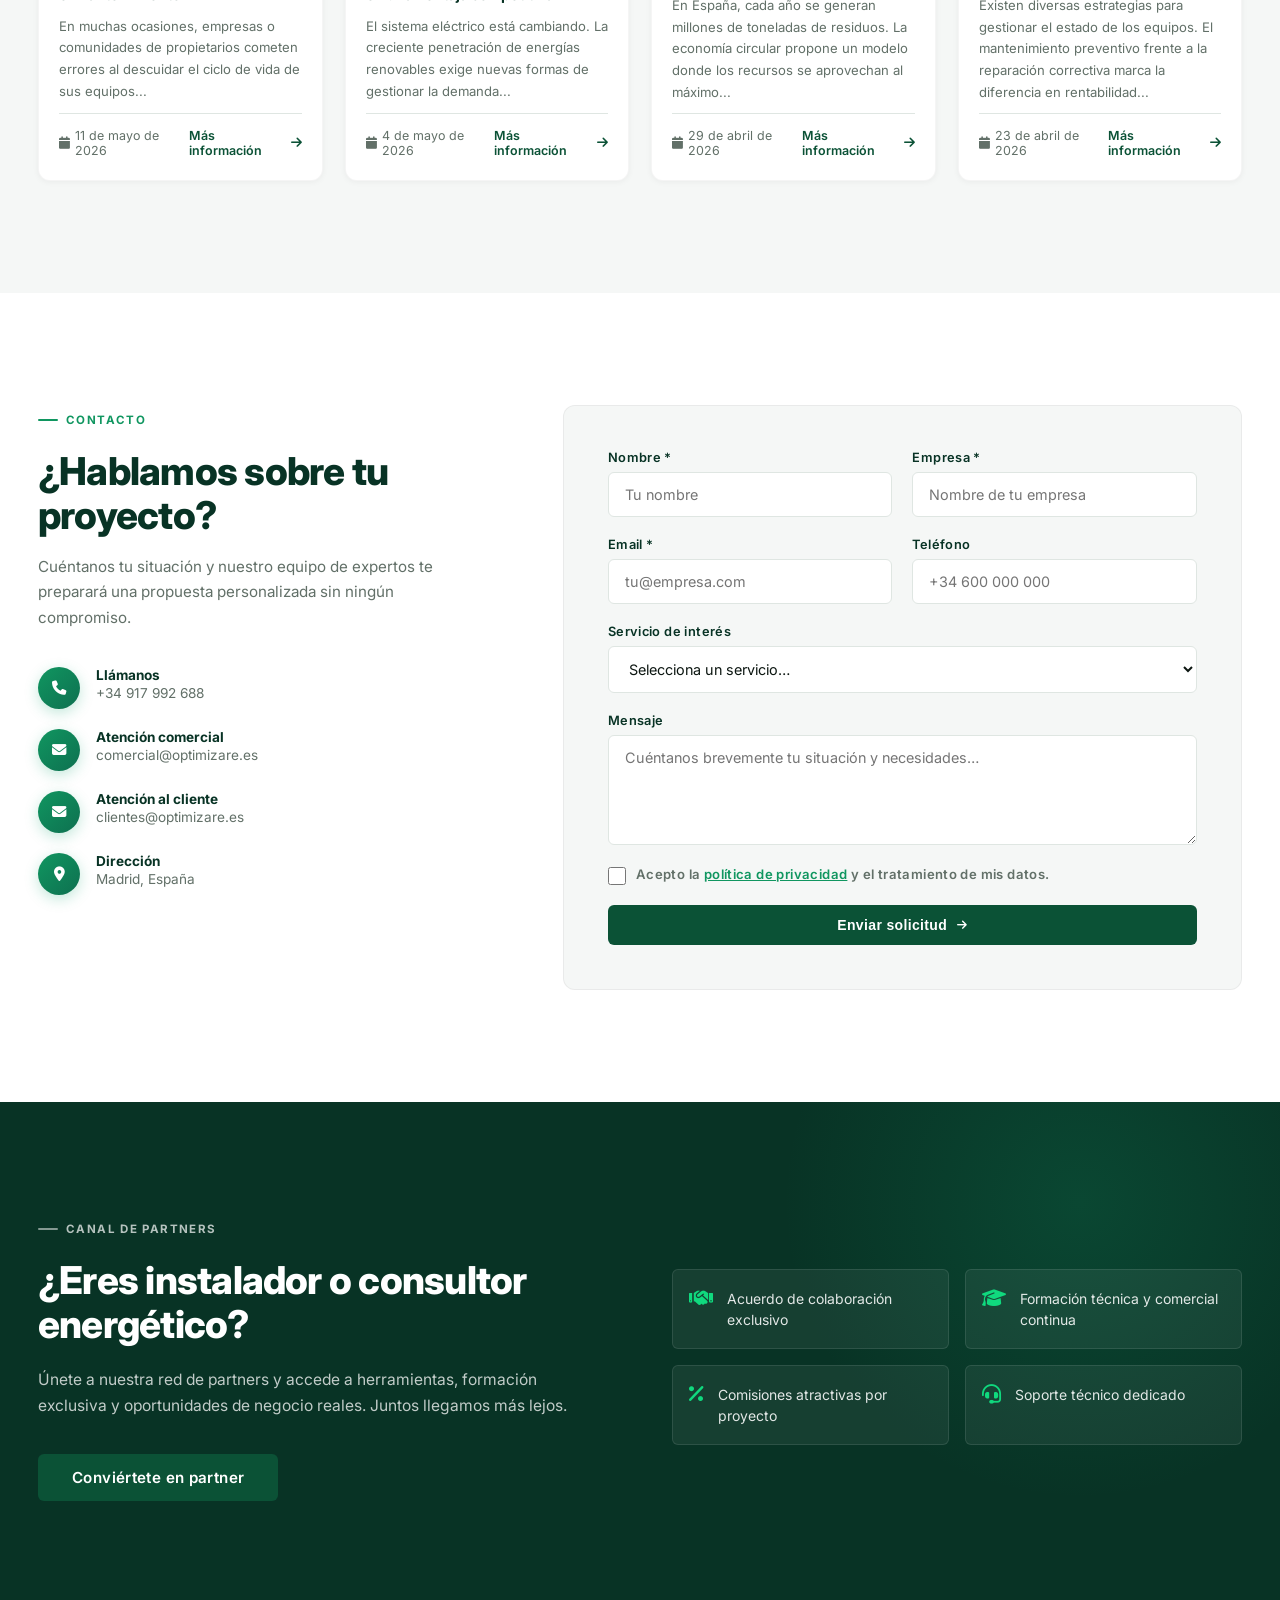
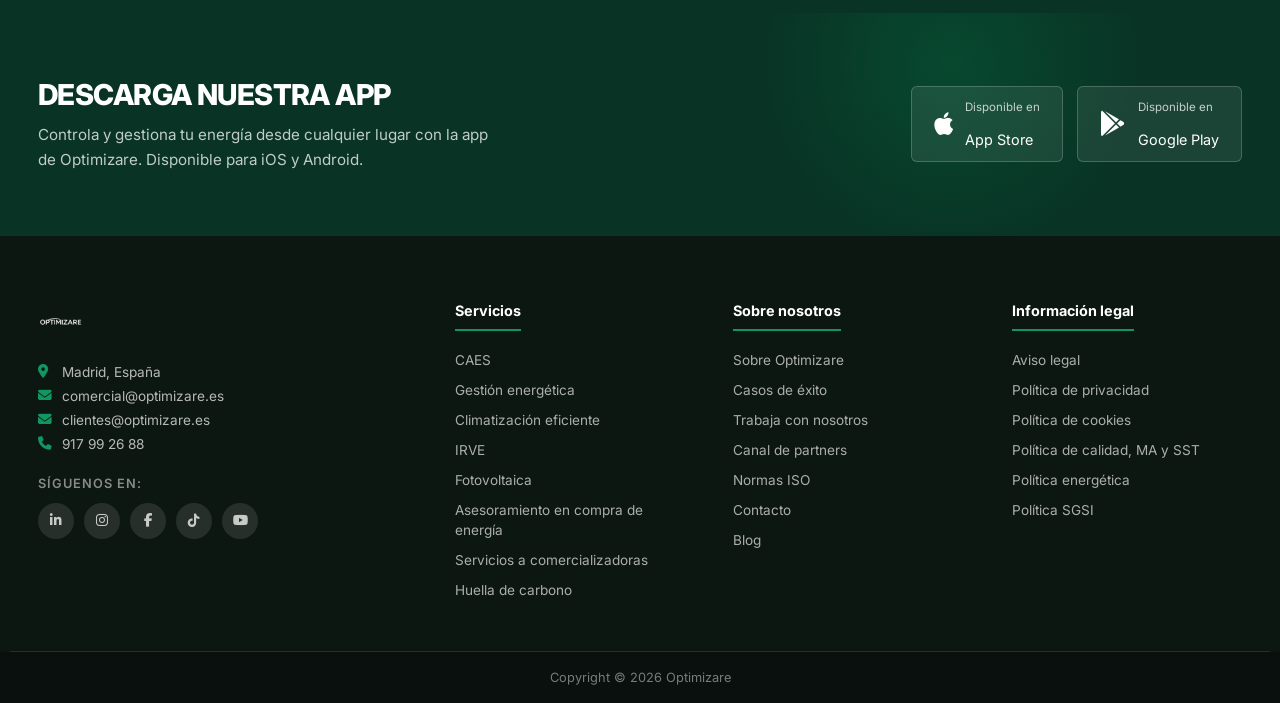
==== commit 36912a59: "feat: animaciones scroll, logo más grande y navbar sticky" ====
--- a/index.html
+++ b/index.html
@@ -245,7 +245,7 @@
   ══════════════════════════════════════════════ -->
   <section class="solutions-section">
     <div class="container">
-      <h2 class="solutions-title reveal">Te ayudamos a ahorrar con nuestras soluciones</h2>
+      <h2 class="solutions-title reveal-blur">Te ayudamos a ahorrar con nuestras soluciones</h2>
       <div class="solutions-grid">
 
         <div class="solution-card reveal-scale delay-1">
@@ -435,8 +435,8 @@
   ══════════════════════════════════════════════ -->
   <section class="why-section">
     <div class="container">
-      <h2 class="why-heading reveal">¿Por qué elegir <em>Optimizare</em>?</h2>
-      <p class="why-subheading reveal delay-1">Más de una década acompañando a empresas en su transición hacia una gestión energética eficiente, sostenible y rentable.</p>
+      <h2 class="why-heading reveal-blur">¿Por qué elegir <em>Optimizare</em>?</h2>
+      <p class="why-subheading reveal delay-1">  Más de una década acompañando a empresas en su transición hacia una gestión energética eficiente, sostenible y rentable.</p>
       <div class="why-grid">
 
         <div class="why-card reveal delay-1">
@@ -488,17 +488,17 @@
         <h2 class="join-heading">Haz el cambio<br>a <em>Optimizare</em></h2>
         <p class="join-lead">Consigue oportunidades reales de ahorro priorizando las nuevas tecnologías energéticas.</p>
         <div class="join-stats">
-          <div class="join-stat-item">
+          <div class="join-stat-item reveal-zoom delay-1">
             <strong>+300</strong>
             <span>clientes satisfechos</span>
           </div>
           <div class="join-stat-divider"></div>
-          <div class="join-stat-item">
+          <div class="join-stat-item reveal-zoom delay-2">
             <strong>6.000</strong>
             <span>puntos de suministro</span>
           </div>
           <div class="join-stat-divider"></div>
-          <div class="join-stat-item">
+          <div class="join-stat-item reveal-zoom delay-3">
             <strong>20%</strong>
             <span>ahorro medio en factura</span>
           </div>
@@ -535,7 +535,7 @@
   ══════════════════════════════════════════════ -->
   <section class="process-section">
     <div class="container">
-      <h2 class="solutions-title reveal">Comenzar a trabajar con Optimizare es sencillo</h2>
+      <h2 class="solutions-title reveal-blur">Comenzar a trabajar con Optimizare es sencillo</h2>
       <div class="solutions-grid">
 
         <div class="solution-card reveal delay-1">
@@ -579,13 +579,13 @@
   ══════════════════════════════════════════════ -->
   <section class="testimonials-section">
     <div class="container">
-      <div class="process-header">
+      <div class="process-header reveal">
         <span class="section-tag">LO QUE DICEN NUESTROS CLIENTES</span>
         <h2>Casos de éxito</h2>
         <p>Resultados reales de empresas que ya han transformado su gestión energética con nosotros.</p>
       </div>
       <div class="testimonials-grid">
-        <div class="testimonial-card reveal delay-1">
+        <div class="testimonial-card reveal-flip delay-1">
           <div class="testimonial-stars">
             <i class="fas fa-star"></i><i class="fas fa-star"></i><i class="fas fa-star"></i><i class="fas fa-star"></i><i class="fas fa-star"></i>
           </div>
@@ -599,7 +599,7 @@
             </div>
           </div>
         </div>
-        <div class="testimonial-card reveal delay-2">
+        <div class="testimonial-card reveal-flip delay-2">
           <div class="testimonial-stars">
             <i class="fas fa-star"></i><i class="fas fa-star"></i><i class="fas fa-star"></i><i class="fas fa-star"></i><i class="fas fa-star"></i>
           </div>
@@ -613,7 +613,7 @@
             </div>
           </div>
         </div>
-        <div class="testimonial-card reveal delay-3">
+        <div class="testimonial-card reveal-flip delay-3">
           <div class="testimonial-stars">
             <i class="fas fa-star"></i><i class="fas fa-star"></i><i class="fas fa-star"></i><i class="fas fa-star"></i><i class="fas fa-star"></i>
           </div>
@@ -636,11 +636,11 @@
   ══════════════════════════════════════════════ -->
   <section class="blog-section">
     <div class="container">
-      <h2 class="section-title reveal">Últimas publicaciones</h2>
+      <h2 class="section-title reveal-blur">Últimas publicaciones</h2>
 
       <div class="blog-grid">
         <!-- Card 1 -->
-        <article class="blog-card reveal delay-1">
+        <article class="blog-card reveal-scale delay-1">
           <div class="blog-card-img">
             <a href="#">
               <img src="img/placa%20industria.jpg" alt="Mantenimiento equipos" />
@@ -660,7 +660,7 @@
         </article>
 
         <!-- Card 2 -->
-        <article class="blog-card reveal delay-2">
+        <article class="blog-card reveal-scale delay-2">
           <div class="blog-card-img">
             <a href="#">
               <img src="img/placa%204.jpg" alt="Flexibilidad de la demanda" />
@@ -680,7 +680,7 @@
         </article>
 
         <!-- Card 3 -->
-        <article class="blog-card reveal delay-3">
+        <article class="blog-card reveal-scale delay-3">
           <div class="blog-card-img">
             <a href="#">
               <img src="img/casa1.png" alt="Economía circular" />
@@ -700,7 +700,7 @@
         </article>
 
         <!-- Card 4 -->
-        <article class="blog-card reveal delay-4">
+        <article class="blog-card reveal-scale delay-4">
           <div class="blog-card-img">
             <a href="#">
               <img src="img/407366886b2e9ebddc52322700839365.jpg" alt="Mantenimiento vs Reparación" />
@@ -793,26 +793,26 @@
   ══════════════════════════════════════════════ -->
   <section class="partners-section">
     <div class="container partners-inner">
-      <div class="partners-text">
+      <div class="partners-text reveal-left">
         <span class="section-tag light">CANAL DE PARTNERS</span>
         <h2>¿Eres instalador o consultor energético?</h2>
         <p>Únete a nuestra red de partners y accede a herramientas, formación exclusiva y oportunidades de negocio reales. Juntos llegamos más lejos.</p>
         <a href="#" class="btn-primary btn-lg">Conviértete en partner</a>
       </div>
       <div class="partners-features">
-        <div class="partner-feat">
+        <div class="partner-feat reveal-flip delay-1">
           <i class="fas fa-handshake"></i>
           <span>Acuerdo de colaboración exclusivo</span>
         </div>
-        <div class="partner-feat">
+        <div class="partner-feat reveal-flip delay-2">
           <i class="fas fa-graduation-cap"></i>
           <span>Formación técnica y comercial continua</span>
         </div>
-        <div class="partner-feat">
+        <div class="partner-feat reveal-flip delay-3">
           <i class="fas fa-percentage"></i>
           <span>Comisiones atractivas por proyecto</span>
         </div>
-        <div class="partner-feat">
+        <div class="partner-feat reveal-flip delay-4">
           <i class="fas fa-headset"></i>
           <span>Soporte técnico dedicado</span>
         </div>
@@ -825,11 +825,11 @@
   ══════════════════════════════════════════════ -->
   <section class="app-section">
     <div class="container app-inner">
-      <div class="app-text">
+      <div class="app-text reveal-left">
         <h2>DESCARGA NUESTRA APP</h2>
         <p>Controla y gestiona tu energía desde cualquier lugar con la app de Optimizare. Disponible para iOS y Android.</p>
       </div>
-      <div class="app-buttons">
+      <div class="app-buttons reveal-right delay-2">
         <a href="#" class="app-btn apple">
           <i class="fab fa-apple"></i>
           <span><small>Disponible en</small><br />App Store</span>
--- a/style.css
+++ b/style.css
@@ -136,7 +136,8 @@
 ═══════════════════════════════════════════════════ */
 .header {
   background: var(--white);
-  position: relative;
+  position: sticky;
+  top: 0;
   left: 0;
   right: 0;
   width: 100%;
@@ -149,6 +150,17 @@
 .header-top {
   border-bottom: 1px solid var(--gray-mid);
   padding: 14px 0;
+  max-height: 200px;
+  overflow: hidden;
+  opacity: 1;
+  transition: max-height .35s cubic-bezier(.4,0,.2,1), padding .35s cubic-bezier(.4,0,.2,1), opacity .25s ease, border-color .25s ease;
+}
+.header.scrolled .header-top {
+  max-height: 0;
+  padding-top: 0;
+  padding-bottom: 0;
+  opacity: 0;
+  border-bottom-color: transparent;
 }
 .header-top-inner {
   display: flex;
@@ -163,7 +175,7 @@
   flex-shrink: 0;
   margin-left: 12%;
 }
-.logo img { height: 116px; width: auto; display: block; }
+.logo img { height: 148px; width: auto; display: block; }
 .logo-text { font-size: 2.8rem; font-weight: 800; color: var(--green-main); letter-spacing: -.03em; }
 
 .header-social {
@@ -1878,32 +1890,97 @@
 ═══════════════════════════════════════════════════ */
 .reveal {
   opacity: 0;
-  transform: translateY(28px);
-  transition: opacity .6s cubic-bezier(.22,1,.36,1), transform .6s cubic-bezier(.22,1,.36,1);
+  transform: translateY(44px);
+  transition: opacity .7s cubic-bezier(.16,1,.3,1), transform .7s cubic-bezier(.16,1,.3,1);
 }
 .reveal.visible {
   opacity: 1;
   transform: translateY(0);
 }
-.reveal-left  { opacity: 0; transform: translateX(-36px); transition: opacity .65s cubic-bezier(.22,1,.36,1), transform .65s cubic-bezier(.22,1,.36,1); }
-.reveal-right { opacity: 0; transform: translateX( 36px); transition: opacity .65s cubic-bezier(.22,1,.36,1), transform .65s cubic-bezier(.22,1,.36,1); }
+
+/* Desde la izquierda */
+.reveal-left  {
+  opacity: 0;
+  transform: translateX(-52px);
+  transition: opacity .7s cubic-bezier(.16,1,.3,1), transform .7s cubic-bezier(.16,1,.3,1);
+}
+/* Desde la derecha */
+.reveal-right {
+  opacity: 0;
+  transform: translateX(52px);
+  transition: opacity .7s cubic-bezier(.16,1,.3,1), transform .7s cubic-bezier(.16,1,.3,1);
+}
 .reveal-left.visible,
 .reveal-right.visible { opacity: 1; transform: translateX(0); }
+
+/* Desde arriba */
+.reveal-down {
+  opacity: 0;
+  transform: translateY(-44px);
+  transition: opacity .7s cubic-bezier(.16,1,.3,1), transform .7s cubic-bezier(.16,1,.3,1);
+}
+.reveal-down.visible { opacity: 1; transform: translateY(0); }
+
+/* Zoom + subida */
 .reveal-scale {
   opacity: 0;
-  transform: scale(.96) translateY(22px);
-  transition: opacity .65s cubic-bezier(.22,1,.36,1), transform .65s cubic-bezier(.22,1,.36,1);
+  transform: scale(.88) translateY(28px);
+  transition: opacity .7s cubic-bezier(.16,1,.3,1), transform .7s cubic-bezier(.16,1,.3,1);
 }
 .reveal-scale.visible {
   opacity: 1;
   transform: scale(1) translateY(0);
 }
 
-.delay-1 { transition-delay: .1s; }
-.delay-2 { transition-delay: .2s; }
-.delay-3 { transition-delay: .32s; }
-.delay-4 { transition-delay: .44s; }
-.delay-5 { transition-delay: .55s; }
+/* Zoom puro */
+.reveal-zoom {
+  opacity: 0;
+  transform: scale(.7);
+  transition: opacity .6s cubic-bezier(.34,1.56,.64,1), transform .6s cubic-bezier(.34,1.56,.64,1);
+}
+.reveal-zoom.visible {
+  opacity: 1;
+  transform: scale(1);
+}
+
+/* Flip sutil en Y (perspectiva 3D) */
+.reveal-flip {
+  opacity: 0;
+  transform: perspective(600px) rotateX(20deg) translateY(36px);
+  transition: opacity .7s cubic-bezier(.16,1,.3,1), transform .7s cubic-bezier(.16,1,.3,1);
+}
+.reveal-flip.visible {
+  opacity: 1;
+  transform: perspective(600px) rotateX(0deg) translateY(0);
+}
+
+/* Blur + fade */
+.reveal-blur {
+  opacity: 0;
+  filter: blur(10px);
+  transform: translateY(20px);
+  transition: opacity .75s cubic-bezier(.16,1,.3,1), filter .75s cubic-bezier(.16,1,.3,1), transform .75s cubic-bezier(.16,1,.3,1);
+}
+.reveal-blur.visible {
+  opacity: 1;
+  filter: blur(0);
+  transform: translateY(0);
+}
+
+/* Delays */
+.delay-1 { transition-delay: .08s; }
+.delay-2 { transition-delay: .18s; }
+.delay-3 { transition-delay: .28s; }
+.delay-4 { transition-delay: .38s; }
+.delay-5 { transition-delay: .48s; }
+.delay-6 { transition-delay: .58s; }
+.delay-7 { transition-delay: .68s; }
+.delay-8 { transition-delay: .78s; }
+
+/* Iconos de why-card pulsan al entrar */
+.why-card.visible .why-card-icon {
+  animation: iconBounceIn .55s cubic-bezier(.34,1.56,.64,1) forwards;
+}
 
 /* ═══════════════════════════════════════════════════
    KEYFRAMES
@@ -1932,6 +2009,39 @@
   0%, 100% { transform: translateY(0); }
   50%       { transform: translateY(-6px); }
 }
+@keyframes iconBounceIn {
+  0%   { transform: scale(0) rotate(-15deg); opacity: 0; }
+  60%  { transform: scale(1.25) rotate(5deg); opacity: 1; }
+  100% { transform: scale(1) rotate(0deg);   opacity: 1; }
+}
+@keyframes shimmer {
+  0%   { background-position: -400px 0; }
+  100% { background-position:  400px 0; }
+}
+@keyframes floatCard {
+  0%, 100% { transform: translateY(0px);  }
+  50%       { transform: translateY(-8px); }
+}
+@keyframes glowPulse {
+  0%, 100% { box-shadow: 0 0 0 0 rgba(18,184,114,.35); }
+  50%       { box-shadow: 0 0 0 10px rgba(18,184,114,0); }
+}
+@keyframes spinOnce {
+  from { transform: rotate(0deg);   }
+  to   { transform: rotate(360deg); }
+}
+@keyframes popIn {
+  0%   { transform: scale(0.5); opacity: 0; }
+  75%  { transform: scale(1.08);  opacity: 1; }
+  100% { transform: scale(1);   opacity: 1; }
+}
+
+/* Stat items del hero flotan continuamente */
+.hero-stats .stat-item:nth-child(odd)  { animation: floatCard 4.5s ease-in-out infinite; }
+.hero-stats .stat-item:nth-child(even) { animation: floatCard 4.5s ease-in-out infinite 1.2s; }
+
+/* Icono de la sección join pulsa */
+.join-glass-icon { animation: glowPulse 2.4s ease-in-out infinite; }
 
 /* ═══════════════════════════════════════════════════
    RESPONSIVE
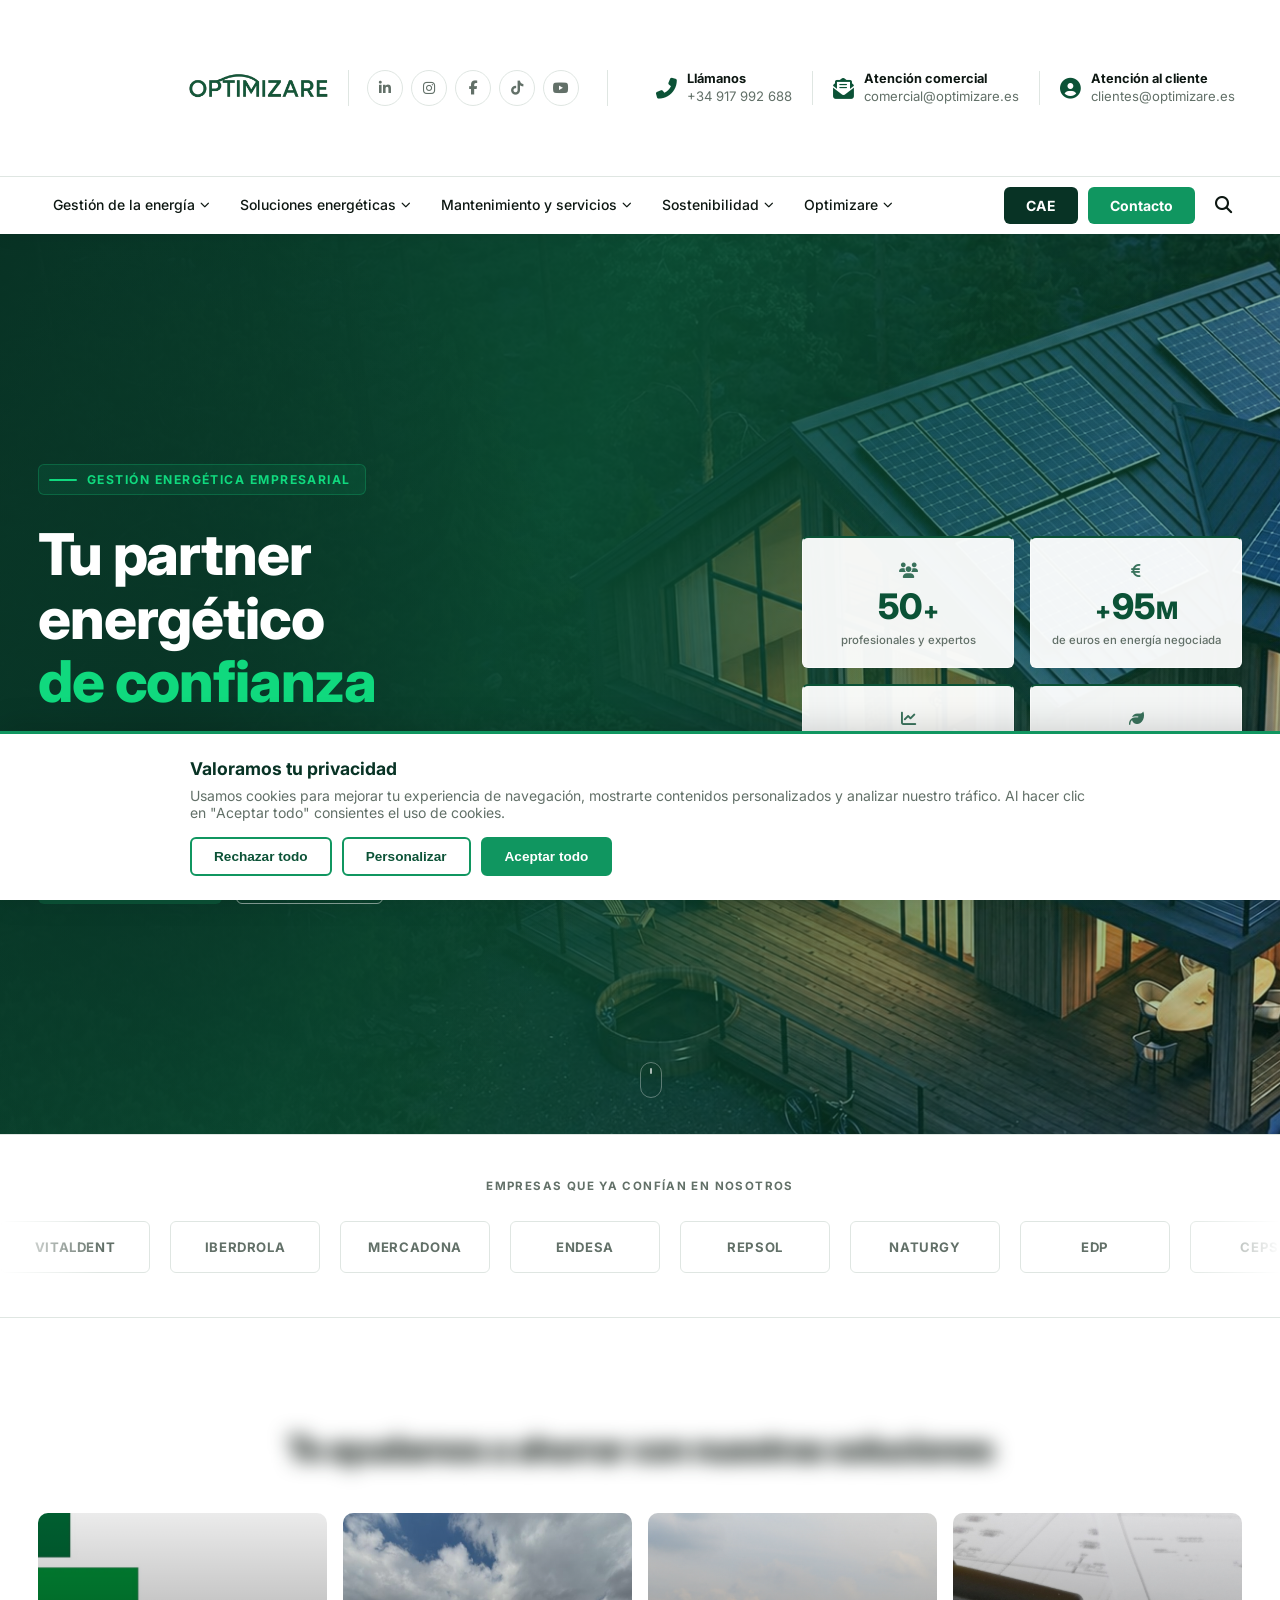
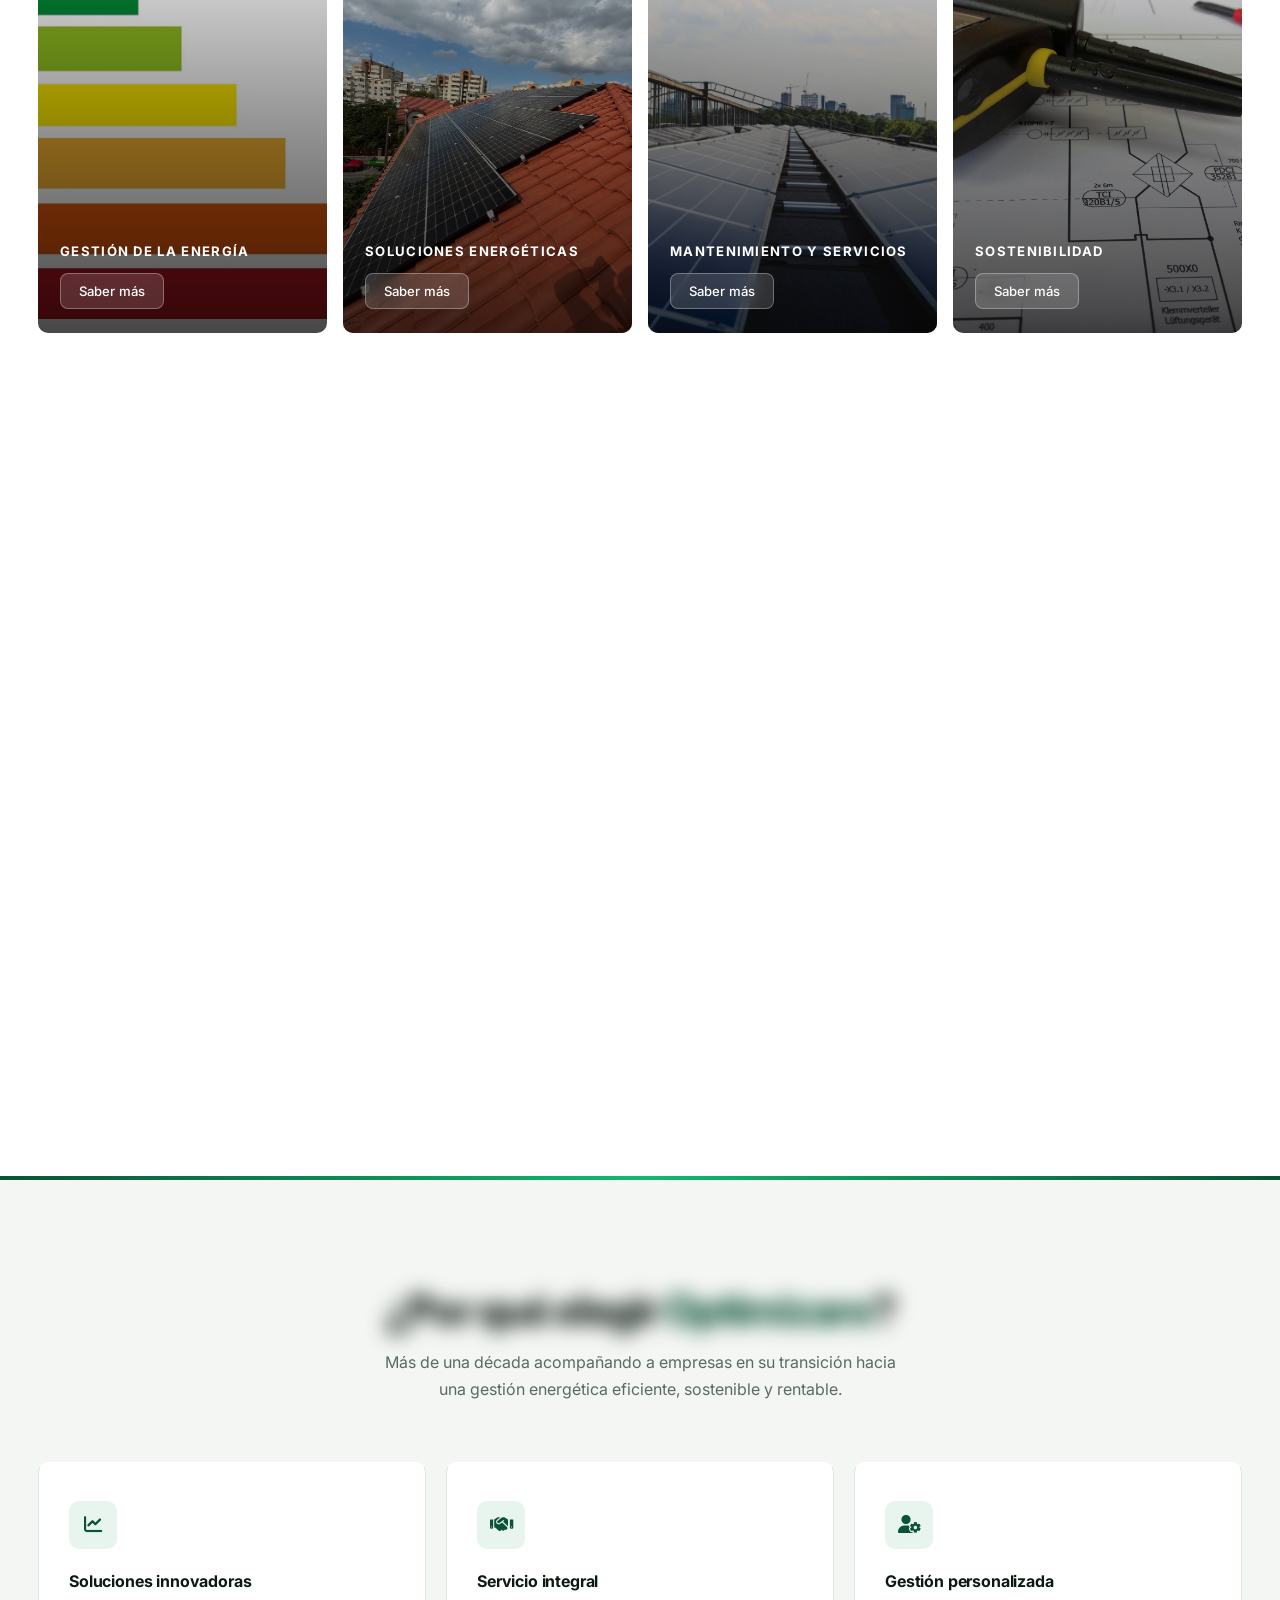
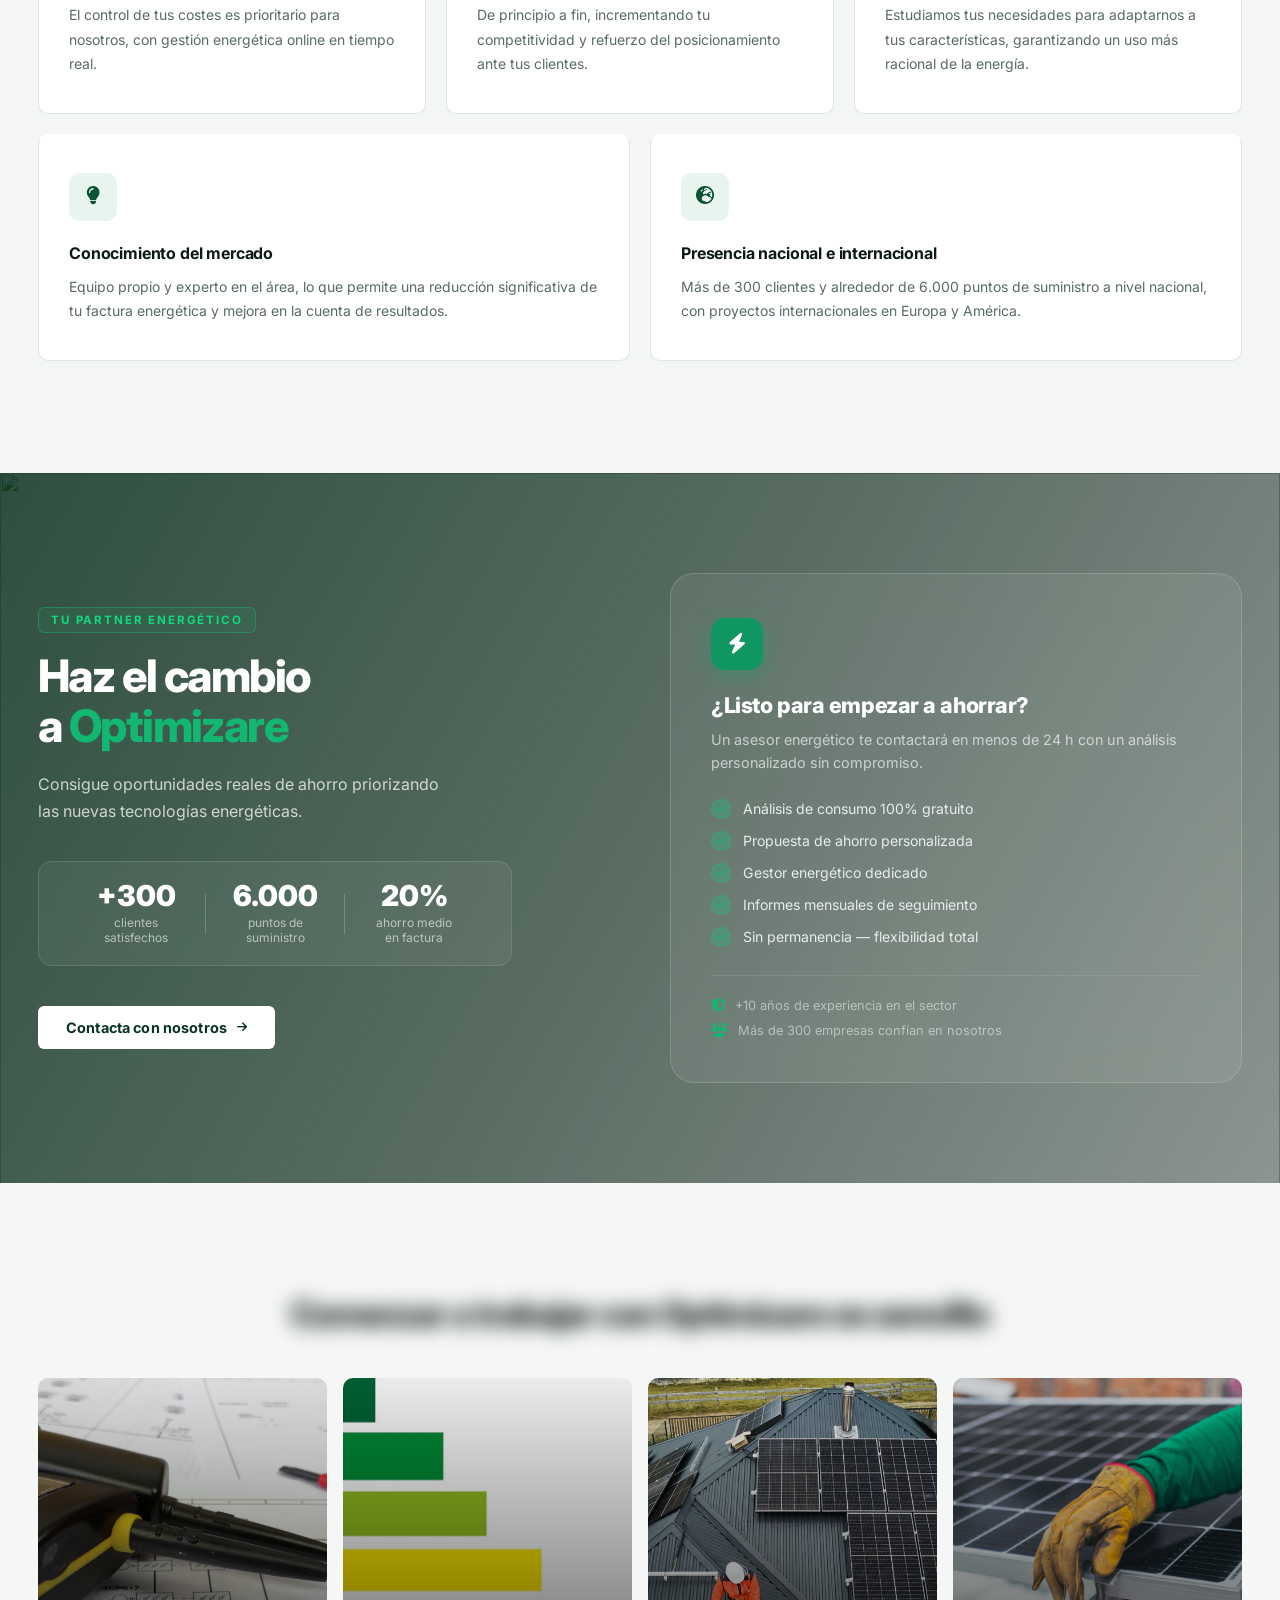
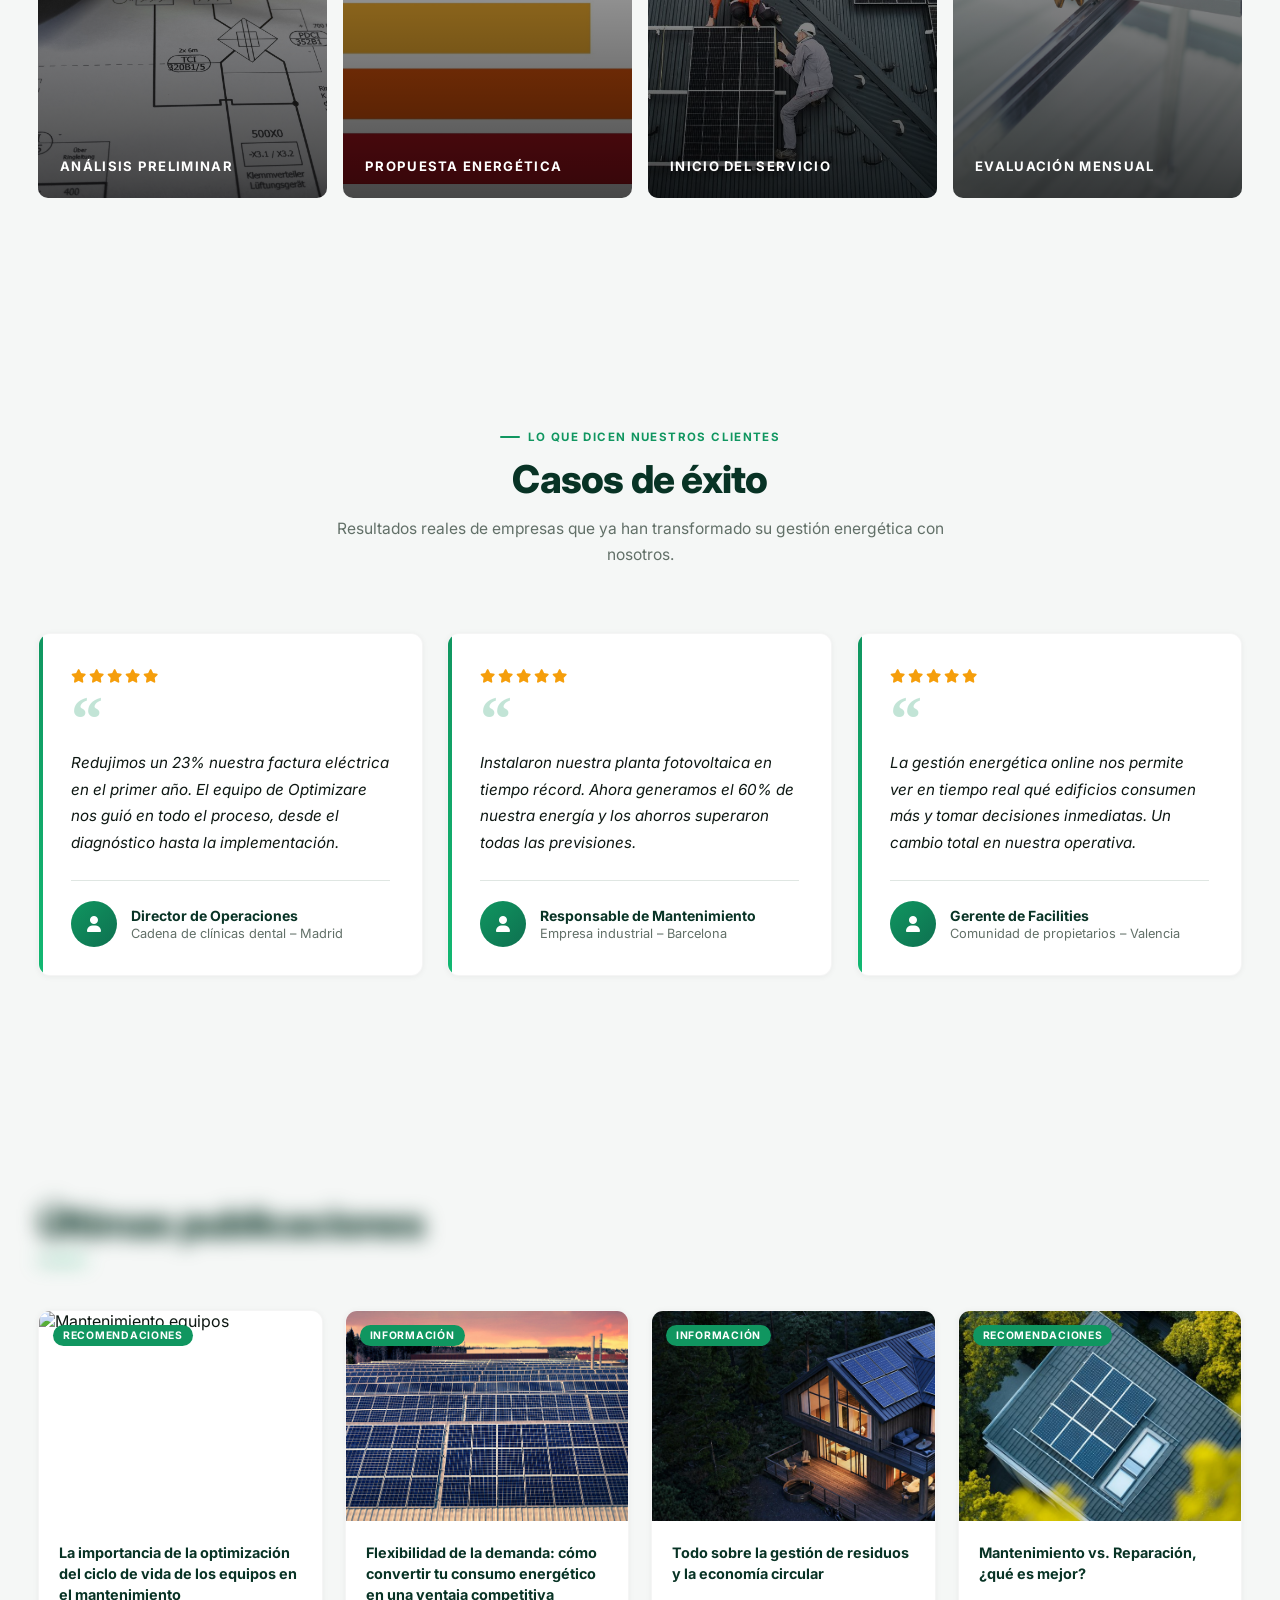
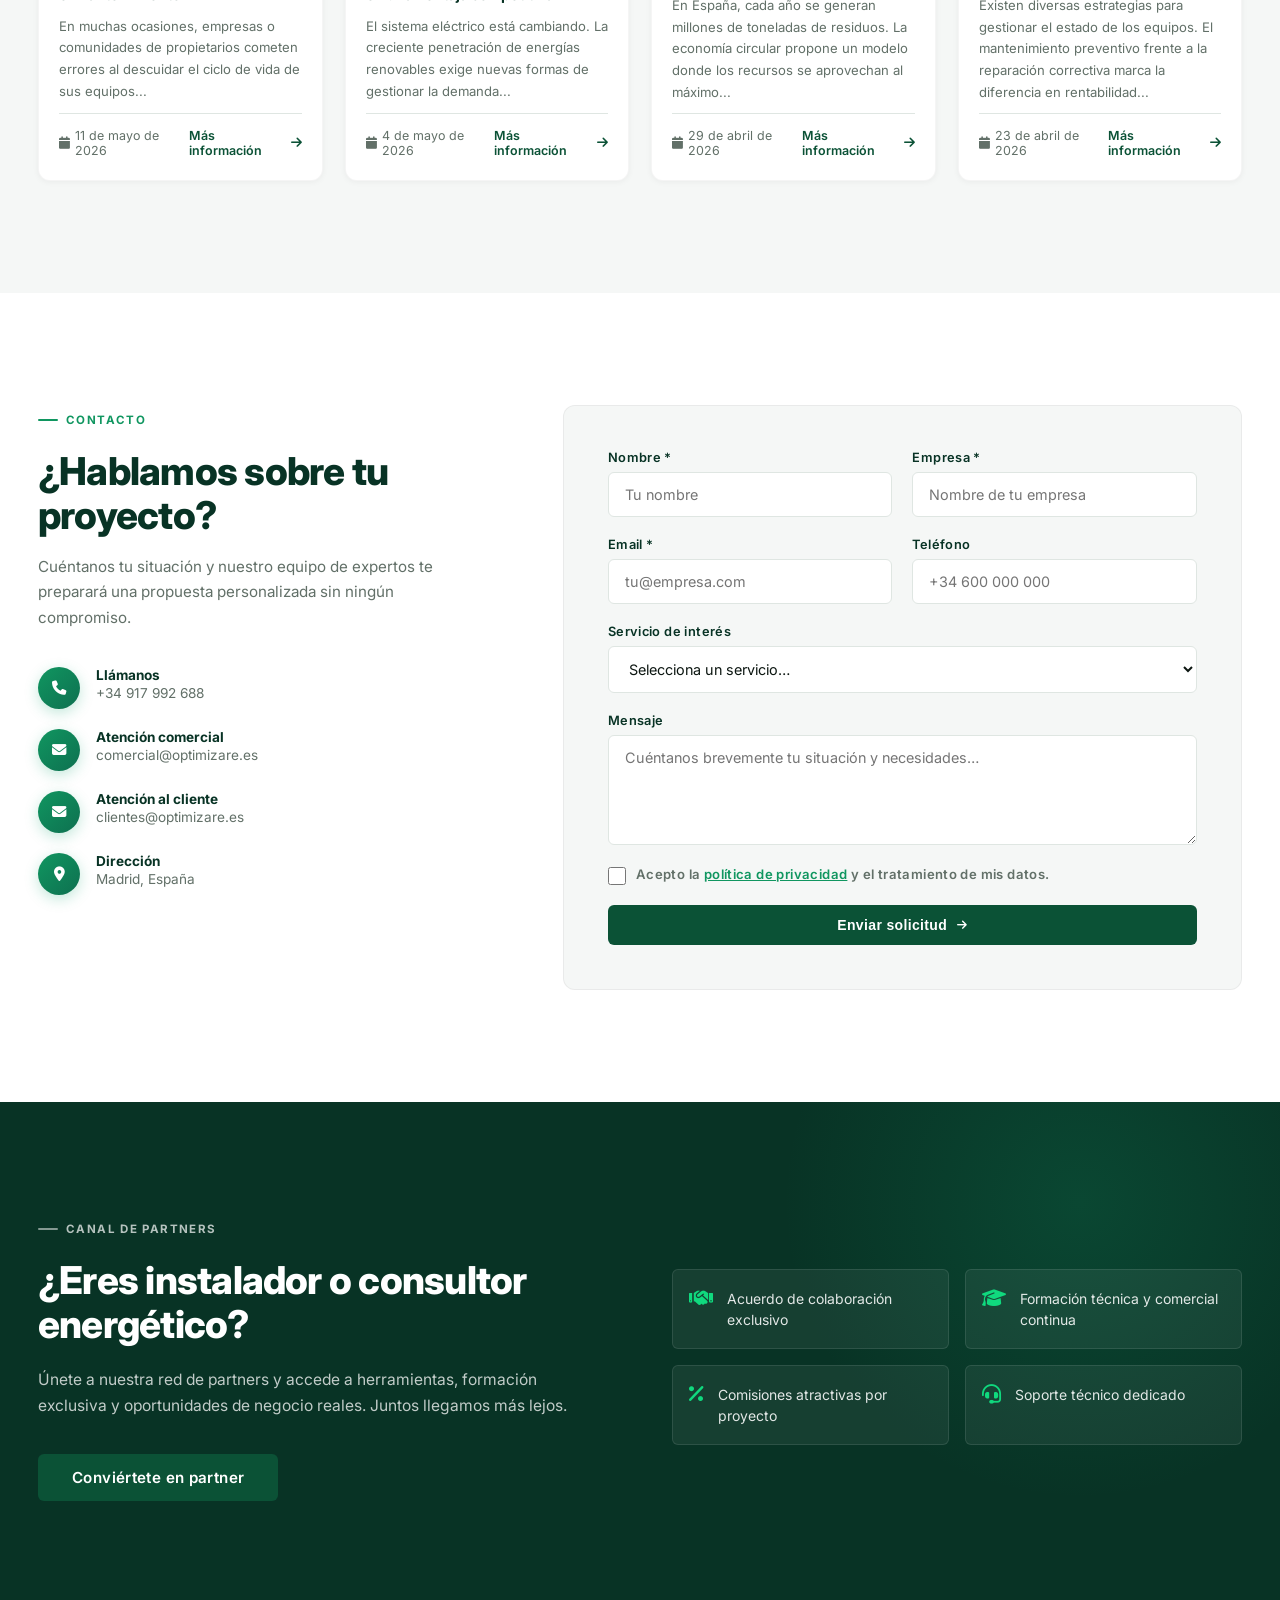
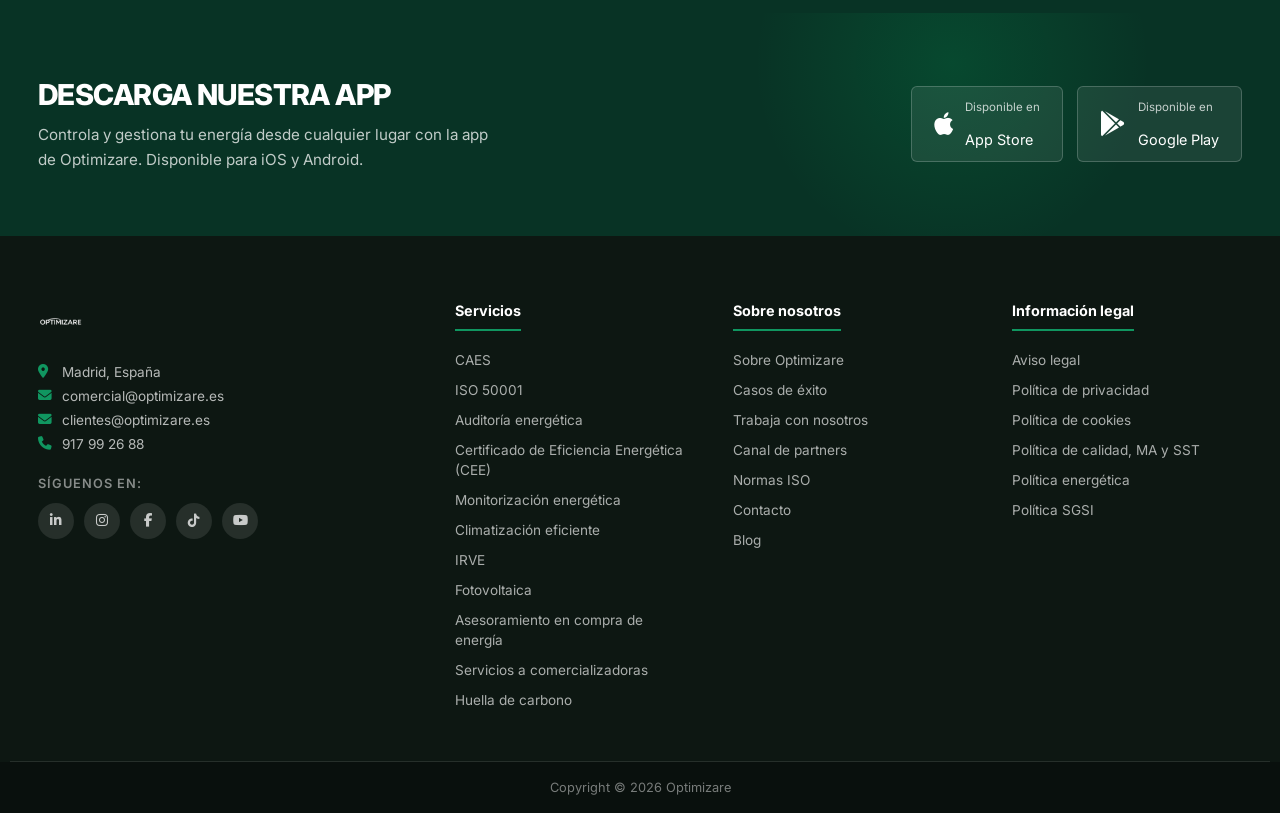
==== commit 23801978: "Actualiza paginas y menus de servicios" ====
--- a/index.html
+++ b/index.html
@@ -1,4 +1,4 @@
-<!DOCTYPE html>
+﻿<!DOCTYPE html>
 <html lang="es">
 <head>
   <meta charset="UTF-8" />
@@ -92,27 +92,30 @@
         <nav class="nav" id="mainNav">
           <ul class="nav-list">
             <li class="nav-item has-dropdown">
-              <a href="#">Gestión de la energía <i class="fas fa-chevron-down"></i></a>
+                            <a href="#">Gestión de la energía <i class="fas fa-chevron-down"></i></a>
               <div class="dropdown">
-                <a href="#">Gestión energética</a>
-                <a href="#">Compra de energía</a>
-                <a href="#">Asesoramiento tarifario</a>
+                <a href="compra-de-energia.html">Asesoramiento en compra de energía</a>
+                <a href="power-purchase-agreement-ppa.html">Power Purchase Agreement (PPA)</a>
+                <a href="servicios-a-comercializadoras.html">Servicios a comercializadoras</a>
+                <a href="certificado-ahorro-energetico-cae.html">Certificado de Ahorro Energético (CAE)</a>
+                <a href="gestion-energetica-iso-50001.html">ISO 50001</a>
+                <a href="auditoria-energetica.html">Auditoría energética</a>
+                <a href="certificado-de-eficiencia-energetica-cee.html">Certificado de Eficiencia Energética (CEE)</a>
+                <a href="monitorizacion-energetica.html">Monitorización energética</a>
               </div>
             </li>
             <li class="nav-item has-dropdown">
               <a href="#">Soluciones energéticas <i class="fas fa-chevron-down"></i></a>
               <div class="dropdown">
-                <a href="#">Autoconsumo fotovoltaico</a>
-                <a href="#">IRVE – Recarga eléctrica</a>
-                <a href="#">CAE</a>
-                <a href="#">Huella de carbono</a>
+                <a href="autoconsumo-fotovoltaico.html">Autoconsumo solar fotovoltaico</a>
+                <a href="irve-recarga-electrica.html">Infraestructura de recarga de vehículos eléctricos (IRVE)</a>
+                <a href="calefaccion-climatizacion-eficientes.html">Calefacción y climatización eficiente</a>
               </div>
             </li>
             <li class="nav-item has-dropdown">
               <a href="#">Mantenimiento y servicios <i class="fas fa-chevron-down"></i></a>
               <div class="dropdown">
                 <a href="#">Mantenimiento preventivo</a>
-                <a href="#">Climatización eficiente</a>
                 <a href="#">Outsourcing energético</a>
               </div>
             </li>
@@ -137,7 +140,7 @@
         </nav>
 
         <div class="header-actions">
-          <a href="#" class="btn-nav-cae">CAE</a>
+          <a href="certificado-ahorro-energetico-cae.html" class="btn-nav-cae">CAE</a>
           <a href="#contacto" class="btn-nav-contact">Contacto</a>
           <button class="btn-search" id="searchToggle"><i class="fas fa-search"></i></button>
           <button class="btn-hamburger" id="hamburger">
@@ -876,10 +879,13 @@
         <h4>Servicios</h4>
         <ul>
           <li><a href="#">CAES</a></li>
-          <li><a href="#">Gestión energética</a></li>
-          <li><a href="#">Climatización eficiente</a></li>
-          <li><a href="#">IRVE</a></li>
-          <li><a href="#">Fotovoltaica</a></li>
+          <li><a href="gestion-energetica-iso-50001.html">ISO 50001</a></li>
+          <li><a href="auditoria-energetica.html">Auditoría energética</a></li>
+          <li><a href="certificado-de-eficiencia-energetica-cee.html">Certificado de Eficiencia Energética (CEE)</a></li>
+          <li><a href="monitorizacion-energetica.html">Monitorización energética</a></li>
+          <li><a href="calefaccion-climatizacion-eficientes.html">Climatización eficiente</a></li>
+          <li><a href="irve-recarga-electrica.html">IRVE</a></li>
+          <li><a href="autoconsumo-fotovoltaico.html">Fotovoltaica</a></li>
           <li><a href="#">Asesoramiento en compra de energía</a></li>
           <li><a href="#">Servicios a comercializadoras</a></li>
           <li><a href="#">Huella de carbono</a></li>
@@ -938,3 +944,10 @@
   <script src="script.js"></script>
 </body>
 </html>
+
+
+
+
+
+
+
--- a/style.css
+++ b/style.css
@@ -2114,3 +2114,3776 @@
   .stat-item .stat-number { font-size: 1.6rem; }
   .certs-grid { grid-template-columns: 1fr 1fr; }
 }
+
+/* ═══════════════════════════════════════════════════
+   INNER PAGE — PÁGINAS INTERNAS (ej: compra-de-energia)
+═══════════════════════════════════════════════════ */
+
+/* ── Enlace activo en dropdown ── */
+.dropdown .active-link {
+  color: var(--green-light);
+  font-weight: 600;
+}
+
+/* ── Hero de página interna ── */
+.ip-hero {
+  position: relative;
+  min-height: 440px;
+  display: flex;
+  align-items: center;
+  overflow: hidden;
+}
+.ip-hero-bg {
+  position: absolute;
+  inset: 0;
+  z-index: 0;
+}
+.ip-hero-img {
+  width: 100%;
+  height: 100%;
+  object-fit: cover;
+  object-position: center;
+  display: block;
+  transform: scale(1.04);
+  transition: transform 8s ease;
+}
+.ip-hero:hover .ip-hero-img { transform: scale(1); }
+.ip-hero-overlay {
+  position: absolute;
+  inset: 0;
+  background: linear-gradient(110deg, rgba(8,51,37,.88) 40%, rgba(8,51,37,.55) 100%);
+}
+.ip-hero-content {
+  position: relative;
+  z-index: 1;
+  padding-top: 56px;
+  padding-bottom: 56px;
+}
+.ip-breadcrumb {
+  display: flex;
+  align-items: center;
+  gap: 8px;
+  font-size: .82rem;
+  color: rgba(255,255,255,.65);
+  margin-bottom: 22px;
+  flex-wrap: wrap;
+}
+.ip-breadcrumb a {
+  color: rgba(255,255,255,.75);
+  transition: color var(--transition);
+}
+.ip-breadcrumb a:hover { color: var(--accent); }
+.ip-breadcrumb .fa-chevron-right { font-size: .6rem; opacity: .5; }
+.ip-breadcrumb .current { color: var(--accent); font-weight: 600; }
+.ip-hero-title {
+  font-size: clamp(2rem, 4vw, 3.2rem);
+  font-weight: 800;
+  color: var(--white);
+  line-height: 1.15;
+  letter-spacing: -.03em;
+  margin-bottom: 12px;
+  animation: heroFadeUp .9s cubic-bezier(.16,1,.3,1) both;
+}
+.ip-hero-title em {
+  font-style: normal;
+  color: var(--accent);
+}
+.ip-hero-sub {
+  font-size: 1.1rem;
+  color: rgba(255,255,255,.8);
+  margin-bottom: 30px;
+  animation: heroFadeUp .9s cubic-bezier(.16,1,.3,1) .15s both;
+}
+.ip-hero-content .btn-primary {
+  animation: heroFadeUp .9s cubic-bezier(.16,1,.3,1) .28s both;
+}
+
+/* ── Secciones alternas ── */
+.ip-section {
+  padding: 96px 0;
+  background: var(--white);
+}
+.ip-section--alt {
+  background: var(--gray-light);
+}
+.ip-section-inner {
+  display: grid;
+  grid-template-columns: 1fr 1fr;
+  gap: 72px;
+  align-items: center;
+}
+.ip-section-inner--reverse {
+  direction: rtl;
+}
+.ip-section-inner--reverse > * { direction: ltr; }
+
+.ip-section-text { display: flex; flex-direction: column; gap: 16px; }
+.ip-section-text .section-tag { align-self: flex-start; }
+.ip-section-text h2 {
+  font-size: clamp(1.5rem, 2.5vw, 2.2rem);
+  font-weight: 800;
+  color: var(--dark);
+  line-height: 1.2;
+  letter-spacing: -.025em;
+}
+.ip-section-text p {
+  font-size: .97rem;
+  color: var(--gray-text);
+  line-height: 1.75;
+}
+
+/* Lista con checks */
+.ip-sub-heading {
+  font-size: 1rem;
+  font-weight: 700;
+  color: var(--green-main);
+  margin: 24px 0 10px;
+  display: flex;
+  align-items: center;
+  gap: 8px;
+}
+.ip-list {
+  display: flex;
+  flex-direction: column;
+  gap: 10px;
+  margin: 4px 0;
+}
+.ip-list li {
+  display: flex;
+  align-items: flex-start;
+  gap: 10px;
+  font-size: .92rem;
+  color: var(--dark);
+  line-height: 1.5;
+}
+.ip-list li .fa-check-circle {
+  color: var(--green-light);
+  font-size: 1rem;
+  margin-top: 2px;
+  flex-shrink: 0;
+}
+
+/* Caja highlight */
+.ip-highlight-box {
+  display: flex;
+  align-items: flex-start;
+  gap: 14px;
+  background: linear-gradient(135deg, rgba(14,112,80,.08), rgba(18,184,114,.06));
+  border-left: 4px solid var(--green-bright);
+  border-radius: 0 var(--radius-lg) var(--radius-lg) 0;
+  padding: 16px 20px;
+}
+.ip-highlight-box .fas {
+  font-size: 1.5rem;
+  color: var(--green-main);
+  flex-shrink: 0;
+  margin-top: 2px;
+}
+.ip-highlight-box p {
+  font-size: .92rem;
+  color: var(--dark);
+  line-height: 1.6;
+  margin: 0;
+}
+.ip-highlight-box strong { color: var(--green-main); }
+
+/* Imagen con badge */
+.ip-section-image {
+  position: relative;
+  border-radius: var(--radius-lg);
+  overflow: visible;
+}
+.ip-section-image img {
+  width: 100%;
+  height: 420px;
+  object-fit: cover;
+  border-radius: var(--radius-lg);
+  display: block;
+  box-shadow: var(--shadow-lg);
+  transition: transform .5s cubic-bezier(.16,1,.3,1);
+}
+.ip-section-image:hover img { transform: scale(1.02); }
+.ip-image-badge {
+  position: absolute;
+  bottom: -20px;
+  right: -20px;
+  background: var(--green-main);
+  color: var(--white);
+  border-radius: var(--radius-lg);
+  padding: 16px 22px;
+  text-align: center;
+  box-shadow: 0 8px 28px rgba(11,82,54,.35);
+  display: flex;
+  flex-direction: column;
+  gap: 2px;
+  min-width: 110px;
+}
+.ip-image-badge strong {
+  font-size: 1.6rem;
+  font-weight: 800;
+  line-height: 1;
+  color: var(--accent);
+}
+.ip-image-badge span {
+  font-size: .75rem;
+  opacity: .85;
+}
+
+/* ── Sección de beneficios ── */
+.ip-benefits-section {
+  padding: 96px 0;
+  background: var(--green-dark);
+}
+.ip-benefits-title {
+  text-align: center;
+  font-size: clamp(1.5rem, 2.5vw, 2.2rem);
+  font-weight: 800;
+  color: var(--white);
+  letter-spacing: -.025em;
+  margin-bottom: 56px;
+  line-height: 1.25;
+}
+.ip-benefits-grid {
+  display: grid;
+  grid-template-columns: repeat(3, 1fr);
+  gap: 28px;
+}
+.ip-benefit-item {
+  background: rgba(255,255,255,.06);
+  border: 1px solid rgba(255,255,255,.1);
+  border-radius: var(--radius-lg);
+  padding: 36px 28px;
+  text-align: center;
+  transition: background var(--transition), transform var(--transition), border-color var(--transition);
+}
+.ip-benefit-item:hover {
+  background: rgba(255,255,255,.1);
+  border-color: rgba(18,184,114,.4);
+  transform: translateY(-6px);
+}
+.ip-benefit-icon {
+  width: 64px;
+  height: 64px;
+  background: linear-gradient(135deg, var(--green-mid), var(--green-bright));
+  border-radius: 50%;
+  display: flex;
+  align-items: center;
+  justify-content: center;
+  margin: 0 auto 20px;
+  font-size: 1.4rem;
+  color: var(--white);
+  box-shadow: 0 8px 24px rgba(18,184,114,.3);
+}
+.ip-benefit-item h3 {
+  font-size: 1.05rem;
+  font-weight: 700;
+  color: var(--white);
+  margin-bottom: 10px;
+}
+.ip-benefit-item p {
+  font-size: .875rem;
+  color: rgba(255,255,255,.65);
+  line-height: 1.65;
+}
+
+/* ── CTA Banner ── */
+.ip-cta-banner {
+  position: relative;
+  overflow: hidden;
+  padding: 80px 0;
+}
+.ip-cta-bg {
+  position: absolute;
+  inset: 0;
+  width: 100%;
+  height: 100%;
+  object-fit: cover;
+  display: block;
+}
+.ip-cta-overlay {
+  position: absolute;
+  inset: 0;
+  background: linear-gradient(90deg, rgba(8,51,37,.9) 50%, rgba(8,51,37,.6) 100%);
+}
+.ip-cta-inner {
+  position: relative;
+  z-index: 1;
+  display: flex;
+  align-items: center;
+  justify-content: space-between;
+  gap: 48px;
+  flex-wrap: wrap;
+}
+.ip-cta-text { flex: 1; min-width: 260px; }
+.ip-cta-eyebrow {
+  display: inline-block;
+  font-size: .72rem;
+  font-weight: 700;
+  letter-spacing: .12em;
+  color: var(--accent);
+  text-transform: uppercase;
+  margin-bottom: 12px;
+}
+.ip-cta-text h2 {
+  font-size: clamp(1.3rem, 2.2vw, 1.9rem);
+  font-weight: 800;
+  color: var(--white);
+  line-height: 1.3;
+  letter-spacing: -.02em;
+  max-width: 560px;
+}
+
+/* ── Responsive inner pages ── */
+@media (max-width: 960px) {
+  .ip-section-inner {
+    grid-template-columns: 1fr;
+    gap: 40px;
+  }
+  .ip-section-inner--reverse { direction: ltr; }
+  .ip-section-image img { height: 300px; }
+  .ip-benefits-grid { grid-template-columns: repeat(2, 1fr); }
+  .ip-cta-inner { flex-direction: column; text-align: center; }
+  .ip-cta-text h2 { max-width: 100%; }
+  .ip-image-badge { bottom: -16px; right: 16px; }
+}
+@media (max-width: 600px) {
+  .ip-hero { min-height: 360px; }
+  .ip-section { padding: 60px 0; }
+  .ip-benefits-section { padding: 60px 0; }
+  .ip-benefits-grid { grid-template-columns: 1fr; }
+  .ip-image-badge { position: static; margin-top: 16px; border-radius: var(--radius-lg); display: inline-flex; }
+}
+
+/* ── Stats strip ── */
+.ip-stats-strip {
+  background: var(--white);
+  border-bottom: 1px solid var(--gray-mid);
+  padding: 56px 0;
+  position: relative;
+  overflow: hidden;
+}
+.ip-stats-deco {
+  position: absolute;
+  inset: 0;
+  background: linear-gradient(135deg, rgba(14,112,80,.04) 0%, transparent 60%);
+  pointer-events: none;
+}
+.ip-stats-grid {
+  display: grid;
+  grid-template-columns: repeat(4, 1fr);
+  gap: 0;
+}
+.ip-stat {
+  display: flex;
+  flex-direction: column;
+  align-items: center;
+  text-align: center;
+  padding: 24px 20px;
+  border-right: 1px solid var(--gray-mid);
+  position: relative;
+}
+.ip-stat:last-child { border-right: none; }
+.ip-stat::after {
+  content: '';
+  position: absolute;
+  bottom: 0; left: 50%;
+  transform: translateX(-50%);
+  width: 0;
+  height: 3px;
+  background: var(--green-bright);
+  border-radius: 2px;
+  transition: width .5s cubic-bezier(.16,1,.3,1);
+}
+.ip-stat.visible::after { width: 48px; }
+.ip-stat-icon {
+  width: 52px; height: 52px;
+  background: linear-gradient(135deg, var(--green-main), var(--green-bright));
+  border-radius: 50%;
+  display: flex; align-items: center; justify-content: center;
+  font-size: 1.15rem;
+  color: var(--white);
+  margin-bottom: 14px;
+  box-shadow: 0 6px 20px rgba(18,184,114,.25);
+}
+.ip-stat-val {
+  display: flex;
+  align-items: baseline;
+  gap: 2px;
+  font-size: 2.4rem;
+  font-weight: 800;
+  color: var(--green-main);
+  line-height: 1;
+  margin-bottom: 6px;
+  letter-spacing: -.03em;
+}
+.ip-stat-prefix, .ip-stat-unit {
+  font-size: 1.2rem;
+  font-weight: 700;
+  color: var(--green-mid);
+}
+.ip-stat-label {
+  font-size: .82rem;
+  color: var(--gray-text);
+  font-weight: 500;
+}
+
+/* ── Modalidades de compra ── */
+.ip-modals-section {
+  padding: 96px 0;
+  background: var(--gray-light);
+  position: relative;
+}
+.ip-modals-header {
+  text-align: center;
+  max-width: 660px;
+  margin: 0 auto 56px;
+  display: flex;
+  flex-direction: column;
+  align-items: center;
+  gap: 12px;
+}
+.ip-modals-header h2 {
+  font-size: clamp(1.5rem, 2.5vw, 2.2rem);
+  font-weight: 800;
+  color: var(--dark);
+  letter-spacing: -.025em;
+  line-height: 1.2;
+}
+.ip-modals-header p { font-size: .97rem; color: var(--gray-text); line-height: 1.7; }
+.ip-modals-grid {
+  display: grid;
+  grid-template-columns: repeat(4, 1fr);
+  gap: 20px;
+}
+.ip-modal-card {
+  background: var(--white);
+  border-radius: var(--radius-lg);
+  padding: 32px 24px 24px;
+  box-shadow: var(--shadow-sm);
+  border: 1px solid var(--gray-mid);
+  display: flex;
+  flex-direction: column;
+  gap: 12px;
+  transition: transform var(--transition), box-shadow var(--transition), border-color var(--transition);
+  position: relative;
+  overflow: hidden;
+}
+.ip-modal-card::before {
+  content: '';
+  position: absolute;
+  top: 0; left: 0; right: 0;
+  height: 4px;
+  background: linear-gradient(90deg, var(--green-main), var(--green-bright));
+  transform: scaleX(0);
+  transform-origin: left;
+  transition: transform .45s cubic-bezier(.16,1,.3,1);
+}
+.ip-modal-card:hover { transform: translateY(-8px); box-shadow: var(--shadow-lg); border-color: rgba(18,184,114,.2); }
+.ip-modal-card:hover::before { transform: scaleX(1); }
+.ip-modal-icon {
+  width: 56px; height: 56px;
+  background: linear-gradient(135deg, rgba(11,82,54,.08), rgba(18,184,114,.12));
+  border-radius: var(--radius);
+  display: flex; align-items: center; justify-content: center;
+  font-size: 1.3rem;
+  color: var(--green-main);
+  margin-bottom: 4px;
+}
+.ip-modal-card h3 { font-size: 1.05rem; font-weight: 700; color: var(--dark); }
+.ip-modal-card p { font-size: .875rem; color: var(--gray-text); line-height: 1.65; flex: 1; }
+
+/* Progress bar */
+.ip-bar-wrap { margin-top: auto; }
+.ip-bar-label {
+  display: flex;
+  justify-content: space-between;
+  font-size: .78rem;
+  color: var(--gray-text);
+  margin-bottom: 6px;
+}
+.ip-bar-pct { font-weight: 700; color: var(--green-main); }
+.ip-bar {
+  height: 8px;
+  background: var(--gray-mid);
+  border-radius: 99px;
+  overflow: hidden;
+}
+.ip-bar-fill {
+  height: 100%;
+  width: 0;
+  background: linear-gradient(90deg, var(--green-main), var(--green-bright));
+  border-radius: 99px;
+  transition: width 1.1s cubic-bezier(.16,1,.3,1);
+  position: relative;
+}
+.ip-bar-fill::after {
+  content: '';
+  position: absolute;
+  inset: 0;
+  background: linear-gradient(90deg, transparent 60%, rgba(255,255,255,.3) 100%);
+  animation: shimmer 2s ease-in-out infinite;
+  background-size: 200% 100%;
+}
+.ip-modal-tag {
+  font-size: .78rem;
+  color: var(--green-mid);
+  background: rgba(14,112,80,.07);
+  padding: 6px 10px;
+  border-radius: var(--radius);
+  display: flex;
+  align-items: center;
+  gap: 6px;
+  font-weight: 500;
+}
+
+/* ── Sección gráfico ── */
+.ip-chart-section {
+  padding: 96px 0;
+  background: var(--white);
+  position: relative;
+  overflow: hidden;
+}
+.ip-chart-layout {
+  display: grid;
+  grid-template-columns: 1fr 1.15fr;
+  gap: 64px;
+  align-items: center;
+}
+.ip-chart-text h2 {
+  font-size: clamp(1.6rem, 2.8vw, 2.5rem);
+  font-weight: 800;
+  color: var(--dark);
+  letter-spacing: -.03em;
+  line-height: 1.18;
+  margin-bottom: 28px;
+}
+.ip-chart-text p {
+  font-size: .97rem;
+  color: var(--gray-text);
+  line-height: 1.75;
+  margin-bottom: 16px;
+}
+.ip-chart-text p:last-child { margin-bottom: 0; }
+.ip-chart-text strong { color: var(--dark); font-weight: 700; }
+.ip-chart-side {}
+.ip-chart-title {
+  font-size: .88rem;
+  font-weight: 700;
+  color: var(--dark);
+  line-height: 1.45;
+  margin-bottom: 14px;
+  text-align: center;
+}
+.ip-chart-title span {
+  font-weight: 400;
+  color: var(--gray-text);
+}
+.ip-chart-wrap {
+  background: var(--white);
+  border: 1px solid var(--gray-mid);
+  border-radius: var(--radius-lg);
+  padding: 28px 28px 20px;
+  box-shadow: var(--shadow);
+}
+.ip-chart-legend {
+  display: flex;
+  gap: 24px;
+  margin-bottom: 16px;
+  flex-wrap: wrap;
+  justify-content: center;
+}
+.ip-legend-item {
+  display: flex;
+  align-items: center;
+  gap: 7px;
+  font-size: .82rem;
+  font-weight: 500;
+  color: var(--dark);
+}
+.ip-legend-dot {
+  width: 10px; height: 10px;
+  border-radius: 50%;
+  display: inline-block;
+  flex-shrink: 0;
+}
+.ip-chart-canvas-wrap { position: relative; }
+.ip-chart-note {
+  font-size: .75rem;
+  color: var(--green-mid);
+  margin-top: 14px;
+  text-align: center;
+}
+.ip-chart-note strong { color: var(--green-mid); }
+
+.ip-chart-note strong { color: var(--green-mid); }
+
+/* ══════════════════════════════════════════════
+   CAE — Certificado de Ahorro Energético
+══════════════════════════════════════════════ */
+
+/* ── ¿Qué es un CAE? explainer ── */
+.cae-explainer {
+  padding: 100px 0;
+  background: var(--white);
+}
+.cae-explainer-layout {
+  display: grid;
+  grid-template-columns: 1fr 1fr;
+  gap: 72px;
+  align-items: center;
+}
+.cae-explainer-text h2 {
+  font-size: clamp(1.5rem, 2.4vw, 2.1rem);
+  font-weight: 800;
+  color: var(--dark);
+  letter-spacing: -.025em;
+  margin: 12px 0 20px;
+  line-height: 1.22;
+}
+.cae-explainer-text p {
+  font-size: .97rem;
+  color: var(--gray-text);
+  line-height: 1.75;
+  margin-bottom: 16px;
+}
+.cae-explainer-text p strong { color: var(--dark); }
+.cae-explainer-text .btn-primary { margin-top: 12px; }
+
+.cae-callout-card {
+  background: var(--green-dark);
+  border-radius: var(--radius-lg);
+  padding: 40px 36px;
+  text-align: center;
+  box-shadow: var(--shadow-lg);
+  position: relative;
+  overflow: hidden;
+}
+.cae-callout-card::before {
+  content: '';
+  position: absolute;
+  inset: 0;
+  background: radial-gradient(ellipse at 70% 20%, rgba(18,184,114,.18) 0%, transparent 60%);
+  pointer-events: none;
+}
+.cae-callout-icon {
+  width: 52px; height: 52px;
+  background: rgba(18,184,114,.15);
+  border-radius: 50%;
+  display: flex; align-items: center; justify-content: center;
+  font-size: 1.3rem;
+  color: var(--green-bright);
+  margin: 0 auto 24px;
+}
+.cae-callout-eq {
+  display: flex;
+  align-items: center;
+  justify-content: center;
+  gap: 16px;
+  margin-bottom: 12px;
+}
+.cae-callout-num {
+  font-size: 2rem;
+  font-weight: 800;
+  color: var(--white);
+  letter-spacing: -.02em;
+}
+.cae-callout-sep {
+  font-size: 2rem;
+  font-weight: 300;
+  color: var(--green-bright);
+}
+.cae-callout-kwh {
+  font-size: 2rem;
+  font-weight: 800;
+  color: var(--green-bright);
+  letter-spacing: -.02em;
+}
+.cae-callout-desc {
+  font-size: .9rem;
+  color: rgba(255,255,255,.65);
+  margin-bottom: 24px;
+  line-height: 1.5;
+}
+.cae-callout-example {
+  background: rgba(255,255,255,.06);
+  border: 1px solid rgba(18,184,114,.25);
+  border-radius: var(--radius);
+  padding: 14px 18px;
+  display: flex;
+  gap: 12px;
+  align-items: flex-start;
+  text-align: left;
+}
+.cae-callout-example i {
+  color: var(--green-bright);
+  margin-top: 2px;
+  flex-shrink: 0;
+}
+.cae-callout-example span {
+  font-size: .85rem;
+  color: rgba(255,255,255,.7);
+  line-height: 1.6;
+}
+.cae-callout-example strong { color: var(--white); }
+
+@media (max-width: 960px) {
+  .cae-explainer-layout { grid-template-columns: 1fr; gap: 40px; }
+}
+
+/* ── Modalidades ── */
+.cae-modals-section {
+  padding: 96px 0;
+  background: var(--gray-light);
+}
+.cae-modals-header {
+  text-align: center;
+  max-width: 680px;
+  margin: 0 auto 52px;
+  display: flex;
+  flex-direction: column;
+  align-items: center;
+  gap: 12px;
+}
+.cae-modals-header h2 {
+  font-size: clamp(1.4rem, 2.3vw, 2rem);
+  font-weight: 800;
+  color: var(--dark);
+  letter-spacing: -.025em;
+}
+.cae-modals-header p {
+  font-size: .97rem;
+  color: var(--gray-text);
+  line-height: 1.7;
+}
+.cae-modals-grid {
+  display: grid;
+  grid-template-columns: 1fr 1fr;
+  gap: 28px;
+}
+.cae-modal-card {
+  background: var(--white);
+  border-radius: var(--radius-lg);
+  overflow: hidden;
+  box-shadow: var(--shadow);
+  border: 1px solid var(--gray-mid);
+  transition: transform var(--transition), box-shadow var(--transition);
+}
+.cae-modal-card:hover {
+  transform: translateY(-4px);
+  box-shadow: var(--shadow-lg);
+}
+.cae-modal-card.cae-modal-dark {
+  background: var(--green-dark);
+  border-color: transparent;
+}
+/* imagen superior de la tarjeta */
+.cae-modal-img {
+  position: relative;
+  height: 220px;
+  overflow: hidden;
+}
+.cae-modal-img img {
+  width: 100%;
+  height: 100%;
+  object-fit: cover;
+  display: block;
+  transition: transform .45s ease;
+}
+.cae-modal-card:hover .cae-modal-img img { transform: scale(1.04); }
+.cae-modal-img-badge {
+  position: absolute;
+  bottom: 14px;
+  left: 16px;
+  background: rgba(8,51,37,.88);
+  backdrop-filter: blur(4px);
+  color: var(--white);
+  padding: 7px 14px;
+  border-radius: var(--radius);
+  font-size: .78rem;
+  font-weight: 700;
+  display: flex;
+  align-items: center;
+  gap: 7px;
+}
+.cae-modal-img-badge i { color: var(--green-bright); }
+/* cuerpo de la tarjeta */
+.cae-modal-body {
+  padding: 28px 32px 32px;
+}
+.cae-modal-tag {
+  font-size: .68rem;
+  font-weight: 800;
+  letter-spacing: .12em;
+  color: var(--green-light);
+  text-transform: uppercase;
+  display: block;
+  margin-bottom: 8px;
+}
+.cae-modal-dark .cae-modal-tag { color: var(--green-bright); }
+.cae-modal-card h3 {
+  font-size: 1.45rem;
+  font-weight: 800;
+  color: var(--dark);
+  margin-bottom: 14px;
+  letter-spacing: -.02em;
+}
+.cae-modal-dark h3 { color: var(--white); }
+.cae-modal-card p {
+  font-size: .93rem;
+  color: var(--gray-text);
+  line-height: 1.72;
+  margin-bottom: 12px;
+}
+.cae-modal-dark p { color: rgba(255,255,255,.7); }
+.cae-modal-sectors {
+  display: flex;
+  flex-wrap: wrap;
+  gap: 8px;
+  margin-top: 20px;
+}
+.cae-modal-sectors span {
+  background: rgba(14,112,80,.08);
+  color: var(--green-main);
+  font-size: .78rem;
+  font-weight: 600;
+  padding: 5px 12px;
+  border-radius: 20px;
+  display: flex;
+  align-items: center;
+  gap: 5px;
+}
+.cae-modal-dark .cae-modal-sectors span {
+  background: rgba(18,184,114,.15);
+  color: var(--green-bright);
+}
+@media (max-width: 760px) {
+  .cae-modals-grid { grid-template-columns: 1fr; }
+}
+
+/* ── Sectores — image overlay cards ── */
+.cae-sectors-section {
+  padding: 96px 0;
+  background: var(--gray-light);
+}
+.cae-sectors-header {
+  text-align: center;
+  max-width: 640px;
+  margin: 0 auto 52px;
+  display: flex;
+  flex-direction: column;
+  align-items: center;
+  gap: 12px;
+}
+.cae-sectors-header h2 {
+  font-size: clamp(1.4rem, 2.3vw, 2rem);
+  font-weight: 800;
+  color: var(--dark);
+  letter-spacing: -.025em;
+}
+.cae-sectors-header p {
+  font-size: .97rem;
+  color: var(--gray-text);
+  line-height: 1.7;
+}
+.cae-sectors-grid {
+  display: grid;
+  grid-template-columns: repeat(5, 1fr);
+  gap: 18px;
+}
+.cae-sector-item {
+  background: var(--white);
+  border-radius: var(--radius-lg);
+  overflow: hidden;
+  box-shadow: var(--shadow-sm);
+  transition: transform var(--transition), box-shadow var(--transition);
+}
+.cae-sector-item:hover {
+  transform: translateY(-6px);
+  box-shadow: var(--shadow-lg);
+}
+.cae-sector-img {
+  position: relative;
+  height: 160px;
+  overflow: hidden;
+}
+.cae-sector-img img {
+  width: 100%;
+  height: 100%;
+  object-fit: cover;
+  display: block;
+  transition: transform .45s ease;
+}
+.cae-sector-item:hover .cae-sector-img img { transform: scale(1.06); }
+.cae-sector-img-overlay {
+  position: absolute;
+  inset: 0;
+  background: linear-gradient(to top, rgba(8,51,37,.88) 0%, rgba(8,51,37,.2) 55%, transparent 100%);
+  display: flex;
+  flex-direction: column;
+  align-items: flex-start;
+  justify-content: flex-end;
+  padding: 14px 16px;
+  gap: 3px;
+}
+.cae-sector-img-overlay i {
+  font-size: 1.1rem;
+  color: var(--green-bright);
+}
+.cae-sector-img-overlay h4 {
+  font-size: .95rem;
+  font-weight: 700;
+  color: var(--white);
+  margin: 0;
+}
+.cae-sector-body {
+  padding: 14px 16px 18px;
+}
+.cae-sector-body p {
+  font-size: .82rem;
+  color: var(--gray-text);
+  line-height: 1.65;
+  margin: 0;
+}
+@media (max-width: 960px) {
+  .cae-sectors-grid { grid-template-columns: repeat(3, 1fr); }
+  .cae-sector-img { height: 140px; }
+}
+@media (max-width: 600px) {
+  .cae-sectors-grid { grid-template-columns: repeat(2, 1fr); }
+}
+
+/* ── Beneficios CAE — filas imagen + texto ── */
+.cae-img-benefits {
+  padding: 96px 0;
+  background: var(--green-dark);
+  position: relative;
+}
+.cae-img-benefits-title {
+  font-size: clamp(1.5rem, 2.4vw, 2.1rem);
+  font-weight: 800;
+  color: var(--white);
+  letter-spacing: -.025em;
+  text-align: center;
+  margin-bottom: 60px;
+}
+.cae-ibr {
+  display: grid;
+  grid-template-columns: 1fr 1fr;
+  gap: 40px;
+  align-items: center;
+  margin-bottom: 40px;
+}
+.cae-ibr:last-child { margin-bottom: 0; }
+.cae-ibr-reverse .cae-ibr-photo { order: 2; }
+.cae-ibr-reverse .cae-ibr-items { order: 1; }
+.cae-ibr-photo {
+  border-radius: var(--radius-lg);
+  overflow: hidden;
+  height: 300px;
+  box-shadow: var(--shadow-lg);
+}
+.cae-ibr-photo img {
+  width: 100%;
+  height: 100%;
+  object-fit: cover;
+  display: block;
+}
+.cae-ibr-items {
+  display: flex;
+  flex-direction: column;
+  gap: 20px;
+}
+.cae-ibr-item {
+  display: flex;
+  gap: 18px;
+  align-items: flex-start;
+  background: rgba(255,255,255,.05);
+  border: 1px solid rgba(18,184,114,.18);
+  border-radius: var(--radius);
+  padding: 20px 22px;
+  transition: background var(--transition), border-color var(--transition);
+}
+.cae-ibr-item:hover {
+  background: rgba(18,184,114,.1);
+  border-color: rgba(18,184,114,.35);
+}
+.cae-ibr-icon {
+  width: 42px; height: 42px;
+  border-radius: 10px;
+  background: rgba(18,184,114,.18);
+  display: flex; align-items: center; justify-content: center;
+  font-size: .95rem;
+  color: var(--green-bright);
+  flex-shrink: 0;
+  margin-top: 2px;
+}
+.cae-ibr-item h3 {
+  font-size: .97rem;
+  font-weight: 700;
+  color: var(--white);
+  margin-bottom: 6px;
+}
+.cae-ibr-item p {
+  font-size: .85rem;
+  color: rgba(255,255,255,.65);
+  line-height: 1.65;
+  margin: 0;
+}
+@media (max-width: 900px) {
+  .cae-ibr { grid-template-columns: 1fr; gap: 28px; }
+  .cae-ibr-reverse .cae-ibr-photo { order: 0; }
+  .cae-ibr-reverse .cae-ibr-items { order: 0; }
+  .cae-ibr-photo { height: 220px; }
+}
+
+  /* ── Climatizacion: etapas visuales ── */
+  .clima-stages-section {
+    padding: 96px 0;
+    background: linear-gradient(180deg, rgba(14, 112, 80, 0.08) 0%, rgba(18, 184, 114, 0.03) 100%);
+  }
+
+  .clima-stages-head {
+    text-align: center;
+    margin-bottom: 42px;
+  }
+
+  .clima-stages-head h2 {
+    font-size: clamp(2rem, 3.2vw, 3.25rem);
+    font-weight: 800;
+    color: var(--green-main);
+    letter-spacing: -0.02em;
+  }
+
+  .clima-stages-grid {
+    display: grid;
+    grid-template-columns: repeat(4, minmax(0, 1fr));
+    gap: 18px;
+  }
+
+  .clima-stage-card {
+    position: relative;
+    border-radius: 22px;
+    overflow: hidden;
+    min-height: 560px;
+    box-shadow: var(--shadow-lg);
+    border: 1px solid rgba(18, 184, 114, 0.16);
+  }
+
+  .clima-stage-card img {
+    width: 100%;
+    height: 100%;
+    object-fit: cover;
+    display: block;
+  }
+
+  .clima-stage-overlay {
+    position: absolute;
+    inset: 0;
+    background: linear-gradient(180deg, rgba(14, 112, 80, 0.2) 0%, rgba(8, 51, 37, 0.92) 78%);
+  }
+
+  .clima-stage-content {
+    position: absolute;
+    left: 0;
+    right: 0;
+    bottom: 0;
+    padding: 24px;
+    z-index: 2;
+  }
+
+  .clima-stage-content h3 {
+    font-size: 1.8rem;
+    font-weight: 800;
+    line-height: 1.1;
+    color: #fff;
+    margin-bottom: 14px;
+  }
+
+  .clima-stage-content p {
+    font-size: 1.03rem;
+    line-height: 1.55;
+    color: rgba(255, 255, 255, 0.9);
+    margin: 0;
+  }
+
+  .clima-stages-dots {
+    display: flex;
+    justify-content: center;
+    align-items: center;
+    gap: 10px;
+    margin-top: 20px;
+  }
+
+  .clima-stages-dots span {
+    width: 9px;
+    height: 9px;
+    border-radius: 50%;
+    background: rgba(14, 112, 80, 0.26);
+  }
+
+  .clima-stages-dots span.active {
+    background: var(--green-main);
+  }
+
+  @media (max-width: 1280px) {
+    .clima-stage-card { min-height: 510px; }
+    .clima-stage-content h3 { font-size: 1.45rem; }
+    .clima-stage-content p { font-size: 0.95rem; }
+  }
+
+  @media (max-width: 960px) {
+    .clima-stages-grid {
+      display: flex;
+      overflow-x: auto;
+      gap: 14px;
+      padding-bottom: 8px;
+      scroll-snap-type: x mandatory;
+    }
+
+    .clima-stage-card {
+      flex: 0 0 82%;
+      min-height: 500px;
+      scroll-snap-align: start;
+    }
+  }
+
+  @media (max-width: 600px) {
+    .clima-stages-section { padding: 74px 0; }
+    .clima-stages-head { margin-bottom: 28px; }
+    .clima-stages-head h2 { font-size: 1.55rem; }
+    .clima-stage-card {
+      flex-basis: 88%;
+      min-height: 460px;
+      border-radius: 18px;
+    }
+    .clima-stage-content { padding: 20px; }
+    .clima-stage-content h3 { font-size: 1.2rem; }
+    .clima-stage-content p { font-size: 0.9rem; }
+  }
+
+/* ── Tabs — Servicios a comercializadoras ── */
+.ip-tabs-section {
+  padding: 96px 0;
+  background: var(--white);
+}
+.ip-tabs-header {
+  text-align: center;
+  max-width: 660px;
+  margin: 0 auto 48px;
+  display: flex;
+  flex-direction: column;
+  align-items: center;
+  gap: 12px;
+}
+.ip-tabs-header h2 {
+  font-size: clamp(1.5rem, 2.4vw, 2.1rem);
+  font-weight: 800;
+  color: var(--dark);
+  letter-spacing: -.025em;
+}
+.ip-tabs-header p {
+  font-size: .97rem;
+  color: var(--gray-text);
+  line-height: 1.7;
+}
+.ip-tabs-nav {
+  display: flex;
+  gap: 0;
+  border-bottom: 2px solid var(--gray-mid);
+  margin-bottom: 40px;
+  overflow-x: auto;
+}
+.ip-tab-btn {
+  padding: 14px 28px;
+  background: transparent;
+  border: none;
+  border-bottom: 3px solid transparent;
+  margin-bottom: -2px;
+  font-family: var(--font);
+  font-size: .92rem;
+  font-weight: 600;
+  color: var(--gray-text);
+  cursor: pointer;
+  display: flex;
+  align-items: center;
+  gap: 8px;
+  white-space: nowrap;
+  transition: color var(--transition), border-color var(--transition);
+}
+.ip-tab-btn:hover { color: var(--green-main); }
+.ip-tab-btn.active {
+  color: var(--green-main);
+  border-bottom-color: var(--green-main);
+}
+.ip-tab-btn i { font-size: .85rem; }
+.ip-tab-panels { position: relative; }
+.ip-tab-panel {
+  display: none;
+}
+.ip-tab-panel.active {
+  display: block;
+  animation: tabFadeIn .3s ease;
+}
+@keyframes tabFadeIn {
+  from { opacity: 0; transform: translateY(10px); }
+  to   { opacity: 1; transform: translateY(0); }
+}
+.ip-tab-content {
+  display: grid;
+  grid-template-columns: 1fr 1fr;
+  gap: 60px;
+  align-items: start;
+}
+.ip-tab-text h3 {
+  font-size: 1.3rem;
+  font-weight: 800;
+  color: var(--dark);
+  letter-spacing: -.02em;
+  margin-bottom: 12px;
+}
+.ip-tab-text > p {
+  font-size: .95rem;
+  color: var(--gray-text);
+  line-height: 1.72;
+  margin-bottom: 24px;
+}
+.ip-tab-list {
+  list-style: none;
+  padding: 0;
+  display: flex;
+  flex-direction: column;
+  gap: 20px;
+}
+.ip-tab-list li {
+  display: flex;
+  gap: 14px;
+  align-items: flex-start;
+}
+.ip-tab-list-icon {
+  width: 38px; height: 38px;
+  border-radius: 10px;
+  background: rgba(18,184,114,.1);
+  display: flex;
+  align-items: center;
+  justify-content: center;
+  font-size: .9rem;
+  color: var(--green-main);
+  flex-shrink: 0;
+  margin-top: 2px;
+}
+.ip-tab-list li strong {
+  font-size: .93rem;
+  font-weight: 700;
+  color: var(--dark);
+  display: block;
+  margin-bottom: 4px;
+}
+.ip-tab-list li p {
+  font-size: .85rem;
+  color: var(--gray-text);
+  line-height: 1.65;
+  margin: 0;
+}
+.ip-tab-image {
+  position: sticky;
+  top: 100px;
+  border-radius: var(--radius-lg);
+  overflow: hidden;
+  box-shadow: var(--shadow-lg);
+}
+.ip-tab-image img {
+  width: 100%;
+  height: 420px;
+  object-fit: cover;
+  display: block;
+}
+.ip-tab-img-badge {
+  position: absolute;
+  bottom: 20px;
+  left: 20px;
+  background: var(--green-dark);
+  color: var(--white);
+  padding: 10px 16px;
+  border-radius: var(--radius);
+  display: flex;
+  align-items: center;
+  gap: 8px;
+  font-size: .82rem;
+  font-weight: 700;
+  box-shadow: var(--shadow);
+}
+.ip-tab-img-badge i { color: var(--accent); }
+@media (max-width: 960px) {
+  .ip-tab-content { grid-template-columns: 1fr; gap: 32px; }
+  .ip-tab-image { position: static; order: -1; }
+  .ip-tab-image img { height: 260px; }
+  .ip-tabs-nav { gap: 0; }
+  .ip-tab-btn { padding: 12px 16px; font-size: .85rem; }
+}
+
+/* ── Intro PPA: texto centrado + 4 tipo-cards ── */
+.ip-intro-section {
+  padding: 96px 0 80px;
+  background: var(--gray-light);
+}
+.ip-intro-head {
+  text-align: center;
+  max-width: 760px;
+  margin: 0 auto 56px;
+  display: flex;
+  flex-direction: column;
+  align-items: center;
+  gap: 14px;
+}
+.ip-intro-head h2 {
+  font-size: clamp(1.7rem, 2.8vw, 2.4rem);
+  font-weight: 800;
+  color: var(--dark);
+  letter-spacing: -.03em;
+  line-height: 1.18;
+}
+.ip-intro-head p {
+  font-size: 1rem;
+  color: var(--gray-text);
+  line-height: 1.72;
+  max-width: 620px;
+}
+.ip-intro-types {
+  display: grid;
+  grid-template-columns: repeat(4, 1fr);
+  gap: 24px;
+}
+.ip-type-card {
+  background: var(--white);
+  border-radius: var(--radius-lg);
+  padding: 32px 24px 28px;
+  display: flex;
+  flex-direction: column;
+  gap: 10px;
+  box-shadow: var(--shadow-sm);
+  border: 1px solid var(--gray-mid);
+  transition: transform .22s ease, box-shadow .22s ease;
+  position: relative;
+}
+.ip-type-card:hover {
+  transform: translateY(-4px);
+  box-shadow: var(--shadow);
+}
+.ip-type-icon {
+  width: 52px; height: 52px;
+  border-radius: 12px;
+  background: rgba(18,184,114,.1);
+  display: flex;
+  align-items: center;
+  justify-content: center;
+  font-size: 1.3rem;
+  color: var(--green-main);
+  margin-bottom: 4px;
+}
+.ip-type-card h3 {
+  font-size: 1rem;
+  font-weight: 700;
+  color: var(--dark);
+}
+.ip-type-card p {
+  font-size: .875rem;
+  color: var(--gray-text);
+  line-height: 1.65;
+  flex: 1;
+}
+.ip-type-tag {
+  font-size: .72rem;
+  font-weight: 700;
+  text-transform: uppercase;
+  letter-spacing: .04em;
+  color: var(--green-main);
+  background: rgba(18,184,114,.1);
+  border-radius: 20px;
+  padding: 4px 10px;
+  align-self: flex-start;
+}
+@media (max-width: 960px) {
+  .ip-intro-types { grid-template-columns: repeat(2, 1fr); }
+}
+@media (max-width: 600px) {
+  .ip-intro-types { grid-template-columns: 1fr; }
+}
+
+/* ── Fases proceso PPA: 3 columnas en gris ── */
+.ip-phases-section {
+  padding: 96px 0;
+  background: var(--gray-light);
+}
+.ip-phases-header {
+  text-align: center;
+  max-width: 680px;
+  margin: 0 auto 56px;
+  display: flex;
+  flex-direction: column;
+  align-items: center;
+  gap: 12px;
+}
+.ip-phases-header h2 {
+  font-size: clamp(1.6rem, 2.5vw, 2.2rem);
+  font-weight: 800;
+  color: var(--dark);
+  letter-spacing: -.025em;
+}
+.ip-phases-header p {
+  font-size: .97rem;
+  color: var(--gray-text);
+  line-height: 1.7;
+}
+.ip-phases-grid {
+  display: grid;
+  grid-template-columns: repeat(3, 1fr);
+  gap: 28px;
+}
+.ip-phase-card {
+  background: var(--white);
+  border-radius: var(--radius-lg);
+  padding: 36px 28px 32px;
+  border: 1px solid var(--gray-mid);
+  box-shadow: var(--shadow-sm);
+  display: flex;
+  flex-direction: column;
+  gap: 12px;
+  position: relative;
+  overflow: hidden;
+  transition: transform .22s ease, box-shadow .22s ease;
+}
+.ip-phase-card::before {
+  content: '';
+  position: absolute;
+  top: 0; left: 0; right: 0;
+  height: 4px;
+  background: linear-gradient(90deg, var(--green-main), var(--green-bright));
+  transform: scaleX(0);
+  transform-origin: left;
+  transition: transform .4s cubic-bezier(.16,1,.3,1);
+}
+.ip-phase-card:hover::before { transform: scaleX(1); }
+.ip-phase-card:hover { transform: translateY(-5px); box-shadow: var(--shadow); }
+.ip-phase-num {
+  font-size: 3rem;
+  font-weight: 900;
+  color: rgba(18,184,114,.12);
+  line-height: 1;
+  position: absolute;
+  top: 20px; right: 24px;
+  font-family: var(--font);
+}
+.ip-phase-icon {
+  width: 56px; height: 56px;
+  border-radius: 14px;
+  background: var(--green-dark);
+  display: flex;
+  align-items: center;
+  justify-content: center;
+  font-size: 1.4rem;
+  color: var(--accent);
+}
+.ip-phase-card h3 {
+  font-size: 1.05rem;
+  font-weight: 700;
+  color: var(--dark);
+}
+.ip-phase-card > p {
+  font-size: .9rem;
+  color: var(--gray-text);
+  line-height: 1.7;
+}
+.ip-phase-list {
+  list-style: none;
+  padding: 0;
+  margin: 8px 0 0;
+  display: flex;
+  flex-direction: column;
+  gap: 8px;
+  border-top: 1px solid var(--gray-mid);
+  padding-top: 16px;
+}
+.ip-phase-list li {
+  font-size: .84rem;
+  color: var(--gray-text);
+  padding-left: 14px;
+  position: relative;
+  line-height: 1.5;
+}
+.ip-phase-list li::before {
+  content: '';
+  position: absolute;
+  left: 0; top: 8px;
+  width: 5px; height: 5px;
+  border-radius: 50%;
+  background: var(--green-bright);
+}
+@media (max-width: 960px) {
+  .ip-phases-grid { grid-template-columns: 1fr; max-width: 520px; margin: 0 auto; }
+}
+
+/* ── Split benefits: panel oscuro / panel claro ── */
+.ip-split-benefits {
+  display: grid;
+  grid-template-columns: 1fr 1fr;
+}
+.ip-split-panel {
+  padding: 80px 60px;
+  display: flex;
+  align-items: center;
+}
+.ip-split-dark {
+  background: var(--green-dark);
+}
+.ip-split-light {
+  background: var(--white);
+  border-top: 4px solid var(--green-bright);
+}
+.ip-split-inner {
+  max-width: 440px;
+  display: flex;
+  flex-direction: column;
+  gap: 16px;
+}
+.ip-split-bigicon {
+  font-size: 2.4rem;
+  color: var(--accent);
+  margin-bottom: 4px;
+}
+.ip-split-dark .ip-split-inner h3 {
+  font-size: 1.4rem;
+  font-weight: 800;
+  color: var(--white);
+  letter-spacing: -.02em;
+}
+.ip-split-light .ip-split-inner h3 {
+  font-size: 1.4rem;
+  font-weight: 800;
+  color: var(--dark);
+  letter-spacing: -.02em;
+}
+.ip-split-list {
+  list-style: none;
+  padding: 0;
+  display: flex;
+  flex-direction: column;
+  gap: 14px;
+}
+.ip-split-list li {
+  display: flex;
+  gap: 10px;
+  align-items: flex-start;
+  font-size: .92rem;
+  color: rgba(255,255,255,.75);
+  line-height: 1.55;
+}
+.ip-split-list li i {
+  color: var(--accent);
+  flex-shrink: 0;
+  margin-top: 3px;
+  font-size: .85rem;
+}
+@media (max-width: 960px) {
+  .ip-split-benefits { grid-template-columns: 1fr; }
+  .ip-split-panel { padding: 56px 28px; }
+}
+
+/* ── Acordeón tipologías PPA ── */
+.ip-accordion-section {
+  padding: 96px 0;
+  background: var(--white);
+}
+.ip-accordion-layout {
+  display: grid;
+  grid-template-columns: 1fr 1fr;
+  gap: 64px;
+  align-items: start;
+}
+.ip-accordion-col h2 {
+  font-size: clamp(1.5rem, 2.4vw, 2.1rem);
+  font-weight: 800;
+  color: var(--dark);
+  letter-spacing: -.025em;
+  line-height: 1.22;
+  margin: 12px 0 14px;
+}
+.ip-acc-intro {
+  font-size: .97rem;
+  color: var(--gray-text);
+  line-height: 1.7;
+  margin-bottom: 28px;
+}
+.ip-accordion {
+  display: flex;
+  flex-direction: column;
+  border-top: 1px solid var(--gray-mid);
+}
+.ip-acc-item {
+  border-bottom: 1px solid var(--gray-mid);
+}
+.ip-acc-trigger {
+  width: 100%;
+  display: flex;
+  align-items: center;
+  justify-content: space-between;
+  padding: 18px 20px;
+  background: #eef3f7;
+  border: none;
+  cursor: pointer;
+  font-family: var(--font);
+  font-size: .97rem;
+  font-weight: 700;
+  color: var(--dark);
+  text-align: left;
+  transition: background var(--transition), color var(--transition);
+  gap: 12px;
+}
+.ip-acc-trigger i {
+  font-size: .75rem;
+  color: var(--gray-text);
+  transition: transform .28s ease, color var(--transition);
+  flex-shrink: 0;
+}
+.ip-acc-item.open .ip-acc-trigger {
+  background: var(--white);
+  color: var(--green-main);
+}
+.ip-acc-item.open .ip-acc-trigger i {
+  transform: rotate(180deg);
+  color: var(--green-main);
+}
+.ip-acc-body {
+  max-height: 0;
+  overflow: hidden;
+  transition: max-height .38s cubic-bezier(.16,1,.3,1), padding .28s ease;
+  padding: 0 20px;
+  background: var(--white);
+}
+.ip-acc-item.open .ip-acc-body {
+  max-height: 600px;
+  padding: 18px 20px 24px;
+}
+.ip-acc-body p {
+  font-size: .93rem;
+  color: var(--gray-text);
+  line-height: 1.75;
+  margin-bottom: 12px;
+}
+.ip-acc-body p:last-child { margin-bottom: 0; }
+.ip-acc-body strong { color: var(--dark); font-weight: 700; }
+.ip-accordion-img {
+  position: sticky;
+  top: 100px;
+  border-radius: var(--radius-lg);
+  overflow: hidden;
+  box-shadow: var(--shadow-lg);
+}
+.ip-accordion-img img {
+  width: 100%;
+  height: 480px;
+  object-fit: cover;
+  display: block;
+}
+.ip-acc-img-badge {
+  position: absolute;
+  top: 20px;
+  right: -4px;
+  background: var(--green-main);
+  color: var(--white);
+  padding: 14px 20px;
+  border-radius: var(--radius) 0 0 var(--radius);
+  display: flex;
+  align-items: center;
+  gap: 12px;
+  max-width: 220px;
+  box-shadow: var(--shadow);
+}
+.ip-acc-img-badge i {
+  font-size: 1.3rem;
+  flex-shrink: 0;
+  color: var(--accent);
+}
+.ip-acc-img-badge span {
+  font-size: .82rem;
+  font-weight: 700;
+  line-height: 1.4;
+}
+@media (max-width: 960px) {
+  .ip-accordion-layout {
+    grid-template-columns: 1fr;
+    gap: 40px;
+  }
+  .ip-accordion-img {
+    position: static;
+    order: -1;
+  }
+  .ip-accordion-img img { height: 320px; }
+}
+
+/* ── Timeline de proceso ── */
+.ip-timeline-section {
+  padding: 96px 0;
+  background: var(--white);
+  position: relative;
+}
+.ip-timeline-header,
+.ip-tl-header {
+  text-align: left;
+  max-width: 640px;
+  margin: 0 0 64px;
+  display: flex;
+  flex-direction: column;
+  align-items: flex-start;
+  gap: 12px;
+}
+.ip-timeline-header h2,
+.ip-tl-header h2 {
+  font-size: clamp(1.6rem, 2.6vw, 2.3rem);
+  font-weight: 800;
+  color: var(--dark);
+  letter-spacing: -.025em;
+  line-height: 1.2;
+}
+.ip-timeline-header p,
+.ip-tl-header p { font-size: .97rem; color: var(--gray-text); line-height: 1.7; }
+
+.ip-timeline {
+  display: grid;
+  grid-template-columns: repeat(4, 1fr);
+  gap: 0;
+  position: relative;
+}
+.ip-timeline::before {
+  content: '';
+  position: absolute;
+  top: 46px;
+  left: calc(12.5%);
+  right: calc(12.5%);
+  height: 2px;
+  background: var(--gray-mid);
+  z-index: 0;
+}
+.ip-tl-item {
+  display: flex;
+  flex-direction: column;
+  align-items: center;
+  text-align: center;
+  padding: 0 24px;
+  position: relative;
+  z-index: 1;
+}
+.ip-tl-num {
+  font-size: .72rem;
+  font-weight: 800;
+  letter-spacing: .1em;
+  color: var(--green-bright);
+  margin-bottom: 8px;
+}
+.ip-tl-icon {
+  width: 72px; height: 72px;
+  background: var(--white);
+  border: 2px solid var(--green-bright);
+  border-radius: 50%;
+  display: flex; align-items: center; justify-content: center;
+  font-size: 1.35rem;
+  color: var(--green-bright);
+  margin-bottom: 22px;
+  transition: background var(--transition), border-color var(--transition), transform var(--transition), box-shadow var(--transition);
+  position: relative;
+  z-index: 1;
+}
+.ip-tl-item:hover .ip-tl-icon,
+.ip-tl-item.visible .ip-tl-icon {
+  background: rgba(18,184,114,.08);
+  border-color: var(--green-main);
+  color: var(--green-main);
+  transform: scale(1.06);
+  box-shadow: 0 0 0 8px rgba(18,184,114,.1);
+}
+.ip-tl-body h3 {
+  font-size: 1rem;
+  font-weight: 700;
+  color: var(--dark);
+  margin-bottom: 10px;
+}
+.ip-tl-body p {
+  font-size: .85rem;
+  color: var(--gray-text);
+  line-height: 1.7;
+}
+
+/* ── Responsive nuevas secciones ── */
+@media (max-width: 960px) {
+  .ip-stats-grid { grid-template-columns: repeat(2, 1fr); }
+  .ip-stat { border-bottom: 1px solid var(--gray-mid); }
+  .ip-stat:nth-child(2) { border-right: none; }
+  .ip-modals-grid { grid-template-columns: repeat(2, 1fr); }
+  .ip-timeline { grid-template-columns: repeat(2, 1fr); gap: 40px; }
+  .ip-timeline::before { display: none; }
+  .ip-chart-layout { grid-template-columns: 1fr; gap: 40px; }
+}
+@media (max-width: 600px) {
+  .ip-stats-grid { grid-template-columns: 1fr 1fr; }
+  .ip-stat { border-right: none; border-bottom: 1px solid var(--gray-mid); }
+  .ip-modals-grid { grid-template-columns: 1fr; }
+  .ip-timeline { grid-template-columns: 1fr; }
+  .ip-chart-wrap { padding: 20px 16px; }
+}
+
+/* ────────────────────────────────────────────────
+   SGE – Sistema de Gestión Energética ISO 50001
+──────────────────────────────────────────────── */
+
+/* ── Explainer 2 columnas ── */
+.sge-explainer {
+  padding: 96px 0;
+  background: var(--white);
+}
+.sge-explainer-layout {
+  display: grid;
+  grid-template-columns: 1fr 1fr;
+  gap: 72px;
+  align-items: center;
+}
+.sge-explainer-text {
+  display: flex;
+  flex-direction: column;
+  gap: 16px;
+}
+.sge-explainer-text h2 {
+  font-size: clamp(1.6rem, 2.5vw, 2.25rem);
+  font-weight: 800;
+  color: var(--dark);
+  letter-spacing: -.03em;
+  line-height: 1.2;
+}
+.sge-explainer-text p {
+  font-size: .97rem;
+  color: var(--gray-text);
+  line-height: 1.75;
+  margin: 0;
+}
+.sge-explainer-text p strong { color: var(--dark); }
+.sge-explainer-highlight {
+  margin-top: 8px;
+  display: flex;
+  flex-direction: column;
+  gap: 20px;
+  padding: 24px 28px;
+  background: var(--gray-light);
+  border-left: 4px solid var(--accent);
+  border-radius: 0 var(--radius-lg) var(--radius-lg) 0;
+}
+.sge-highlight-stat {
+  display: flex;
+  flex-direction: column;
+  gap: 4px;
+}
+.sge-highlight-num {
+  font-size: 2.6rem;
+  font-weight: 800;
+  color: var(--green-mid);
+  letter-spacing: -.04em;
+  line-height: 1;
+}
+.sge-highlight-label {
+  font-size: .87rem;
+  color: var(--gray-text);
+  line-height: 1.5;
+}
+.sge-explainer-img {
+  position: relative;
+  border-radius: var(--radius-lg);
+  overflow: visible;
+}
+.sge-explainer-img img {
+  width: 100%;
+  height: 480px;
+  object-fit: cover;
+  border-radius: var(--radius-lg);
+  display: block;
+  box-shadow: var(--shadow-lg);
+}
+.sge-explainer-badge {
+  position: absolute;
+  bottom: -20px;
+  left: -28px;
+  background: var(--white);
+  border-radius: var(--radius-lg);
+  padding: 16px 20px;
+  display: flex;
+  align-items: center;
+  gap: 14px;
+  box-shadow: var(--shadow-lg);
+  max-width: 280px;
+}
+.sge-explainer-badge i {
+  font-size: 1.6rem;
+  color: var(--accent);
+  flex-shrink: 0;
+}
+.sge-explainer-badge strong {
+  display: block;
+  font-size: .9rem;
+  font-weight: 700;
+  color: var(--dark);
+}
+.sge-explainer-badge span {
+  font-size: .78rem;
+  color: var(--gray-text);
+}
+
+/* ── Para quién ── */
+.sge-whom-section {
+  padding: 96px 0 80px;
+  background: var(--gray-light);
+}
+.sge-whom-header {
+  text-align: center;
+  max-width: 680px;
+  margin: 0 auto 56px;
+  display: flex;
+  flex-direction: column;
+  align-items: center;
+  gap: 12px;
+}
+.sge-whom-header h2 {
+  font-size: clamp(1.6rem, 2.5vw, 2.2rem);
+  font-weight: 800;
+  color: var(--dark);
+  letter-spacing: -.03em;
+}
+.sge-whom-header p {
+  font-size: .97rem;
+  color: var(--gray-text);
+  line-height: 1.7;
+  max-width: 580px;
+}
+.sge-whom-grid {
+  display: grid;
+  grid-template-columns: repeat(5, 1fr);
+  gap: 20px;
+}
+.sge-whom-card {
+  border-radius: var(--radius-lg);
+  overflow: hidden;
+  box-shadow: var(--shadow);
+}
+.sge-whom-img {
+  position: relative;
+  height: 340px;
+  overflow: hidden;
+}
+.sge-whom-img img {
+  width: 100%;
+  height: 100%;
+  object-fit: cover;
+  display: block;
+  transition: transform .5s ease;
+}
+.sge-whom-card:hover .sge-whom-img img {
+  transform: scale(1.06);
+}
+.sge-whom-overlay {
+  position: absolute;
+  inset: 0;
+  background: linear-gradient(to top, rgba(8,51,37,.92) 0%, rgba(8,51,37,.5) 55%, transparent 100%);
+  padding: 24px 20px;
+  display: flex;
+  flex-direction: column;
+  justify-content: flex-end;
+  gap: 8px;
+  color: var(--white);
+  transition: background var(--transition);
+}
+.sge-whom-card:hover .sge-whom-overlay {
+  background: linear-gradient(to top, rgba(8,51,37,.97) 0%, rgba(8,51,37,.75) 60%, rgba(8,51,37,.3) 100%);
+}
+.sge-whom-overlay i {
+  font-size: 1.4rem;
+  color: var(--accent);
+  margin-bottom: 2px;
+}
+.sge-whom-overlay h4 {
+  font-size: .95rem;
+  font-weight: 700;
+  line-height: 1.3;
+  color: var(--white);
+}
+.sge-whom-overlay p {
+  font-size: .8rem;
+  color: rgba(255,255,255,.75);
+  line-height: 1.5;
+  margin: 0;
+  opacity: 0;
+  max-height: 0;
+  overflow: hidden;
+  transition: opacity .3s ease, max-height .3s ease;
+}
+.sge-whom-card:hover .sge-whom-overlay p {
+  opacity: 1;
+  max-height: 80px;
+}
+
+/* ── Beneficios 2×3 con número fantasma ── */
+.sge-benefits-section {
+  padding: 96px 0;
+  background: var(--white);
+}
+.sge-benefits-header {
+  text-align: center;
+  max-width: 700px;
+  margin: 0 auto 60px;
+  display: flex;
+  flex-direction: column;
+  align-items: center;
+  gap: 12px;
+}
+.sge-benefits-header h2 {
+  font-size: clamp(1.6rem, 2.5vw, 2.2rem);
+  font-weight: 800;
+  color: var(--dark);
+  letter-spacing: -.03em;
+}
+.sge-benefits-header p {
+  font-size: .97rem;
+  color: var(--gray-text);
+  line-height: 1.7;
+}
+.sge-benefits-grid {
+  display: grid;
+  grid-template-columns: 1fr 1fr;
+  gap: 28px;
+}
+.sge-benefit-card {
+  position: relative;
+  background: var(--gray-light);
+  border-radius: var(--radius-lg);
+  padding: 40px 36px 36px;
+  overflow: hidden;
+  border-left: 4px solid var(--green-bright);
+  transition: box-shadow var(--transition), transform var(--transition);
+}
+.sge-benefit-card:hover {
+  box-shadow: var(--shadow-lg);
+  transform: translateY(-4px);
+}
+.sge-benefit-num {
+  position: absolute;
+  top: -14px;
+  right: 16px;
+  font-size: 6.5rem;
+  font-weight: 900;
+  line-height: 1;
+  color: rgba(14,112,80,.07);
+  letter-spacing: -.06em;
+  pointer-events: none;
+  user-select: none;
+}
+.sge-benefit-icon {
+  width: 48px;
+  height: 48px;
+  border-radius: 12px;
+  background: var(--green-bright);
+  display: flex;
+  align-items: center;
+  justify-content: center;
+  margin-bottom: 18px;
+}
+.sge-benefit-icon i {
+  font-size: 1.2rem;
+  color: var(--white);
+}
+.sge-benefit-card h3 {
+  font-size: 1.05rem;
+  font-weight: 700;
+  color: var(--dark);
+  margin-bottom: 14px;
+  line-height: 1.3;
+}
+.sge-benefit-card ul {
+  list-style: none;
+  margin: 0;
+  padding: 0;
+  display: flex;
+  flex-direction: column;
+  gap: 8px;
+}
+.sge-benefit-card ul li {
+  font-size: .87rem;
+  color: var(--gray-text);
+  line-height: 1.55;
+  padding-left: 18px;
+  position: relative;
+}
+.sge-benefit-card ul li::before {
+  content: '';
+  position: absolute;
+  left: 0;
+  top: 7px;
+  width: 6px;
+  height: 6px;
+  border-radius: 50%;
+  background: var(--accent);
+}
+
+/* ── Nuestro enfoque ── */
+.sge-enfoque-section {
+  padding: 96px 0;
+  background: var(--green-dark);
+}
+.sge-enfoque-layout {
+  display: grid;
+  grid-template-columns: 1fr 1.2fr;
+  gap: 72px;
+  align-items: center;
+}
+.sge-enfoque-text {
+  display: flex;
+  flex-direction: column;
+  gap: 16px;
+}
+.sge-enfoque-text h2 {
+  font-size: clamp(1.6rem, 2.5vw, 2.2rem);
+  font-weight: 800;
+  color: var(--white);
+  letter-spacing: -.03em;
+  line-height: 1.22;
+}
+.sge-enfoque-text p {
+  font-size: .97rem;
+  color: rgba(255,255,255,.72);
+  line-height: 1.75;
+}
+.sge-enfoque-pillars {
+  display: flex;
+  flex-direction: column;
+  gap: 0;
+}
+.sge-pillar {
+  display: flex;
+  align-items: flex-start;
+  gap: 22px;
+  padding: 28px 0;
+  border-bottom: 1px solid rgba(255,255,255,.1);
+}
+.sge-pillar:first-child {
+  padding-top: 0;
+}
+.sge-pillar:last-child {
+  border-bottom: none;
+  padding-bottom: 0;
+}
+.sge-pillar-icon {
+  width: 52px;
+  height: 52px;
+  border-radius: var(--radius);
+  background: rgba(18,184,114,.18);
+  border: 1px solid rgba(18,184,114,.3);
+  display: flex;
+  align-items: center;
+  justify-content: center;
+  flex-shrink: 0;
+}
+.sge-pillar-icon i {
+  font-size: 1.25rem;
+  color: var(--accent);
+}
+.sge-pillar h4 {
+  font-size: 1rem;
+  font-weight: 700;
+  color: var(--white);
+  margin: 0 0 6px;
+}
+.sge-pillar p {
+  font-size: .87rem;
+  color: rgba(255,255,255,.68);
+  line-height: 1.6;
+  margin: 0;
+}
+
+/* ── Responsive SGE ── */
+@media (max-width: 1100px) {
+  .sge-whom-grid { grid-template-columns: repeat(3, 1fr); }
+}
+@media (max-width: 960px) {
+  .sge-explainer-layout { grid-template-columns: 1fr; gap: 48px; }
+  .sge-explainer-img img { height: 320px; }
+  .sge-explainer-badge { left: 16px; bottom: -16px; }
+  .sge-benefits-grid { grid-template-columns: 1fr; }
+  .sge-enfoque-layout { grid-template-columns: 1fr; gap: 48px; }
+  .sge-whom-grid { grid-template-columns: repeat(3, 1fr); }
+}
+@media (max-width: 640px) {
+  .sge-whom-grid { grid-template-columns: repeat(2, 1fr); }
+  .sge-whom-img { height: 260px; }
+  .sge-benefit-card { padding: 28px 24px; }
+}
+@media (max-width: 420px) {
+  .sge-whom-grid { grid-template-columns: 1fr; }
+}
+
+/* ────────────────────────────────────────────────
+   Auditoría energética
+──────────────────────────────────────────────── */
+
+.aud-legal-section {
+  padding: 88px 0 28px;
+  background: var(--white);
+}
+.aud-legal-card {
+  background: linear-gradient(135deg, #f4faf7 0%, #ebf7f1 100%);
+  border: 1px solid rgba(16, 150, 96, .16);
+  border-radius: var(--radius-lg);
+  padding: 36px;
+  display: grid;
+  grid-template-columns: auto 1fr auto;
+  gap: 24px;
+  align-items: center;
+}
+.aud-legal-icon {
+  width: 68px;
+  height: 68px;
+  border-radius: 16px;
+  background: var(--green-mid);
+  display: flex;
+  align-items: center;
+  justify-content: center;
+  color: var(--white);
+  font-size: 1.6rem;
+  box-shadow: var(--shadow);
+}
+.aud-legal-tag {
+  display: inline-block;
+  font-size: .72rem;
+  font-weight: 700;
+  letter-spacing: .06em;
+  text-transform: uppercase;
+  color: var(--green-main);
+  margin-bottom: 8px;
+}
+.aud-legal-content h2 {
+  font-size: clamp(1.35rem, 2.2vw, 1.9rem);
+  font-weight: 800;
+  color: var(--dark);
+  line-height: 1.24;
+  margin-bottom: 10px;
+}
+.aud-legal-content p {
+  font-size: .93rem;
+  color: var(--gray-text);
+  line-height: 1.68;
+  margin: 0 0 16px;
+}
+.aud-legal-content p strong { color: var(--dark); }
+.aud-legal-checks {
+  display: grid;
+  grid-template-columns: repeat(2, minmax(220px, 1fr));
+  gap: 10px 14px;
+}
+.aud-legal-check {
+  display: flex;
+  align-items: flex-start;
+  gap: 8px;
+  font-size: .84rem;
+  color: var(--gray-text);
+  line-height: 1.5;
+}
+.aud-legal-check i {
+  color: var(--green-bright);
+  margin-top: 2px;
+}
+.aud-legal-cta { white-space: nowrap; }
+
+.aud-sectors-section {
+  padding: 80px 0 96px;
+  background: var(--gray-light);
+}
+.aud-sectors-header {
+  max-width: 740px;
+  margin: 0 auto 54px;
+  text-align: center;
+  display: flex;
+  flex-direction: column;
+  align-items: center;
+  gap: 12px;
+}
+.aud-sectors-header h2 {
+  font-size: clamp(1.6rem, 2.45vw, 2.2rem);
+  font-weight: 800;
+  color: var(--dark);
+  letter-spacing: -.03em;
+}
+.aud-sectors-header p {
+  font-size: .97rem;
+  color: var(--gray-text);
+  line-height: 1.7;
+}
+.aud-sectors-grid {
+  display: grid;
+  grid-template-columns: 1fr;
+  gap: 24px;
+}
+.aud-sector-card {
+  background: var(--white);
+  border-radius: var(--radius-lg);
+  overflow: hidden;
+  box-shadow: var(--shadow);
+  display: grid;
+  grid-template-columns: 300px 1fr;
+  min-height: 280px;
+}
+.aud-sector-img { position: relative; }
+.aud-sector-img img {
+  width: 100%;
+  height: 100%;
+  object-fit: cover;
+  display: block;
+}
+.aud-sector-body {
+  position: relative;
+  padding: 28px 28px 26px;
+}
+.aud-sector-num {
+  position: absolute;
+  right: 18px;
+  top: 8px;
+  font-size: 4.8rem;
+  font-weight: 900;
+  letter-spacing: -.05em;
+  color: rgba(14, 112, 80, .07);
+  line-height: 1;
+  user-select: none;
+}
+.aud-sector-icon {
+  width: 40px;
+  height: 40px;
+  border-radius: 10px;
+  background: rgba(16, 150, 96, .12);
+  color: var(--green-mid);
+  display: flex;
+  align-items: center;
+  justify-content: center;
+  margin-bottom: 12px;
+}
+.aud-sector-body h3 {
+  font-size: 1.05rem;
+  font-weight: 700;
+  color: var(--dark);
+  margin-bottom: 10px;
+}
+.aud-sector-body p {
+  font-size: .88rem;
+  color: var(--gray-text);
+  line-height: 1.62;
+  margin-bottom: 12px;
+}
+.aud-sector-body ul {
+  list-style: none;
+  padding: 0;
+  margin: 0;
+  display: flex;
+  flex-wrap: wrap;
+  gap: 8px;
+}
+.aud-sector-body ul li {
+  font-size: .75rem;
+  font-weight: 600;
+  color: var(--green-main);
+  background: rgba(16, 150, 96, .1);
+  border-radius: 18px;
+  padding: 6px 10px;
+}
+
+.aud-objectives-section {
+  padding: 96px 0;
+  background: var(--white);
+}
+.aud-objectives-layout {
+  display: grid;
+  grid-template-columns: .95fr 1.25fr;
+  gap: 56px;
+  align-items: start;
+}
+.aud-obj-text h2 {
+  font-size: clamp(1.5rem, 2.5vw, 2.2rem);
+  font-weight: 800;
+  color: var(--dark);
+  letter-spacing: -.03em;
+  line-height: 1.22;
+  margin: 12px 0;
+}
+.aud-obj-text p {
+  font-size: .96rem;
+  color: var(--gray-text);
+  line-height: 1.72;
+}
+.aud-obj-grid {
+  display: grid;
+  grid-template-columns: 1fr 1fr;
+  gap: 14px;
+}
+.aud-obj-item {
+  background: var(--gray-light);
+  border-radius: 12px;
+  padding: 18px;
+  display: flex;
+  gap: 12px;
+  min-height: 132px;
+}
+.aud-obj-icon {
+  width: 38px;
+  height: 38px;
+  border-radius: 10px;
+  background: var(--green-mid);
+  color: var(--white);
+  display: flex;
+  align-items: center;
+  justify-content: center;
+  font-size: .95rem;
+  flex-shrink: 0;
+}
+.aud-obj-item h4 {
+  font-size: .88rem;
+  font-weight: 700;
+  color: var(--dark);
+  margin-bottom: 6px;
+  line-height: 1.35;
+}
+.aud-obj-item p {
+  font-size: .8rem;
+  color: var(--gray-text);
+  line-height: 1.55;
+  margin: 0;
+}
+
+.aud-guarantees-section {
+  padding: 96px 0;
+  background: radial-gradient(circle at 0% 0%, rgba(16, 150, 96, .24) 0%, transparent 42%), var(--green-dark);
+}
+.aud-guarantees-header {
+  max-width: 760px;
+  margin: 0 auto 54px;
+  text-align: center;
+  display: flex;
+  flex-direction: column;
+  align-items: center;
+  gap: 12px;
+}
+.aud-guarantees-header h2 {
+  font-size: clamp(1.6rem, 2.45vw, 2.2rem);
+  font-weight: 800;
+  color: var(--white);
+  letter-spacing: -.03em;
+}
+.aud-guarantees-header p {
+  font-size: .97rem;
+  color: rgba(255, 255, 255, .72);
+  line-height: 1.7;
+}
+.aud-guarantees-grid {
+  display: grid;
+  grid-template-columns: 1fr 1fr;
+  gap: 16px;
+}
+.aud-guarantee-item {
+  background: rgba(255, 255, 255, .06);
+  border: 1px solid rgba(255, 255, 255, .1);
+  border-radius: 14px;
+  padding: 18px;
+  display: flex;
+  gap: 14px;
+  backdrop-filter: blur(2px);
+}
+.aud-g-icon {
+  width: 42px;
+  height: 42px;
+  border-radius: 10px;
+  background: rgba(18, 184, 114, .16);
+  border: 1px solid rgba(18, 184, 114, .4);
+  color: var(--accent);
+  display: flex;
+  align-items: center;
+  justify-content: center;
+  font-size: 1rem;
+  flex-shrink: 0;
+}
+.aud-guarantee-item h4 {
+  color: var(--white);
+  font-size: .92rem;
+  font-weight: 700;
+  margin-bottom: 6px;
+  line-height: 1.3;
+}
+.aud-guarantee-item p {
+  color: rgba(255, 255, 255, .72);
+  font-size: .82rem;
+  line-height: 1.55;
+  margin: 0;
+}
+
+@media (max-width: 1080px) {
+  .aud-legal-card {
+    grid-template-columns: 1fr;
+    gap: 20px;
+  }
+  .aud-legal-cta {
+    width: fit-content;
+  }
+}
+@media (max-width: 960px) {
+  .aud-sector-card {
+    grid-template-columns: 1fr;
+  }
+  .aud-sector-img img { height: 230px; }
+  .aud-objectives-layout {
+    grid-template-columns: 1fr;
+    gap: 36px;
+  }
+  .aud-guarantees-grid,
+  .aud-obj-grid {
+    grid-template-columns: 1fr;
+  }
+  .aud-legal-checks {
+    grid-template-columns: 1fr;
+  }
+}
+@media (max-width: 560px) {
+  .aud-legal-card {
+    padding: 24px 18px;
+  }
+  .aud-sector-body {
+    padding: 22px 18px 18px;
+  }
+}
+
+/* ────────────────────────────────────────────────
+   Certificado de Eficiencia Energética (CEE)
+──────────────────────────────────────────────── */
+
+.cee-overview-section {
+  padding: 96px 0;
+  background: var(--white);
+}
+.cee-overview-layout {
+  display: grid;
+  grid-template-columns: 1.2fr .8fr;
+  gap: 44px;
+  align-items: start;
+}
+.cee-overview-text h2 {
+  font-size: clamp(1.55rem, 2.5vw, 2.2rem);
+  font-weight: 800;
+  color: var(--dark);
+  letter-spacing: -.03em;
+  line-height: 1.22;
+  margin: 12px 0 14px;
+}
+.cee-overview-text p {
+  font-size: .96rem;
+  color: var(--gray-text);
+  line-height: 1.76;
+  margin: 0 0 12px;
+}
+.cee-overview-text p strong { color: var(--dark); }
+
+.cee-overview-card {
+  background: linear-gradient(145deg, #f5faf7 0%, #eaf7f1 100%);
+  border: 1px solid rgba(16, 150, 96, .16);
+  border-radius: var(--radius-lg);
+  padding: 28px;
+  box-shadow: var(--shadow);
+  position: sticky;
+  top: 110px;
+}
+.cee-overview-card h3 {
+  font-size: 1.05rem;
+  font-weight: 700;
+  color: var(--dark);
+  margin-bottom: 16px;
+}
+.cee-overview-card p {
+  margin: 14px 0 16px;
+  font-size: .84rem;
+  line-height: 1.55;
+  color: var(--gray-text);
+}
+.cee-label-stack {
+  display: flex;
+  flex-direction: column;
+  gap: 7px;
+}
+.cee-label-row {
+  display: grid;
+  grid-template-columns: 34px 1fr;
+  align-items: center;
+  border-radius: 8px;
+  padding: 6px 10px;
+  color: #0c1511;
+  font-weight: 700;
+}
+.cee-label-row span {
+  font-size: .95rem;
+  line-height: 1;
+}
+.cee-label-row small {
+  font-size: .73rem;
+  opacity: .85;
+  font-weight: 600;
+}
+.cee-a { background: #1fa75f; }
+.cee-b { background: #4cbf5d; }
+.cee-c { background: #84c95b; }
+.cee-d { background: #d7d754; }
+.cee-e { background: #e3a245; }
+.cee-f { background: #dc7445; }
+.cee-g { background: #d35050; }
+
+.cee-profiles-section {
+  padding: 96px 0;
+  background: var(--gray-light);
+}
+.cee-profiles-header {
+  max-width: 760px;
+  margin: 0 auto 56px;
+  text-align: center;
+  display: flex;
+  flex-direction: column;
+  align-items: center;
+  gap: 12px;
+}
+.cee-profiles-header h2 {
+  font-size: clamp(1.6rem, 2.5vw, 2.2rem);
+  font-weight: 800;
+  color: var(--dark);
+  letter-spacing: -.03em;
+}
+.cee-profiles-header p {
+  font-size: .97rem;
+  color: var(--gray-text);
+  line-height: 1.7;
+}
+.cee-profiles-grid {
+  display: grid;
+  grid-template-columns: repeat(3, 1fr);
+  gap: 22px;
+}
+.cee-profile-card {
+  background: var(--white);
+  border-radius: var(--radius-lg);
+  overflow: hidden;
+  box-shadow: var(--shadow);
+  display: flex;
+  flex-direction: column;
+}
+.cee-profile-card img {
+  width: 100%;
+  height: 215px;
+  object-fit: cover;
+  display: block;
+}
+.cee-profile-body {
+  padding: 20px 20px 22px;
+}
+.cee-profile-body h3 {
+  font-size: 1rem;
+  font-weight: 700;
+  color: var(--dark);
+  margin-bottom: 10px;
+  line-height: 1.3;
+}
+.cee-profile-body ul {
+  list-style: none;
+  margin: 0;
+  padding: 0;
+  display: flex;
+  flex-direction: column;
+  gap: 8px;
+}
+.cee-profile-body ul li {
+  font-size: .85rem;
+  color: var(--gray-text);
+  line-height: 1.56;
+  padding-left: 16px;
+  position: relative;
+}
+.cee-profile-body ul li::before {
+  content: '';
+  width: 6px;
+  height: 6px;
+  border-radius: 50%;
+  background: var(--accent);
+  position: absolute;
+  left: 0;
+  top: 8px;
+}
+
+.cee-reasons-section {
+  padding: 96px 0;
+  background: linear-gradient(180deg, #f3f7f5 0%, #eef5f1 100%);
+}
+.cee-reasons-header {
+  text-align: center;
+  margin-bottom: 30px;
+}
+.cee-reasons-header h2 {
+  font-size: clamp(1.8rem, 3vw, 3rem);
+  font-weight: 800;
+  color: var(--green-main);
+  letter-spacing: -.03em;
+}
+.cee-reasons-tabs {
+  display: grid;
+  grid-template-columns: repeat(3, 1fr);
+  gap: 14px;
+  max-width: 1020px;
+  margin: 0 auto 24px;
+}
+.cee-reason-tab {
+  appearance: none;
+  border: 1px solid var(--gray-mid);
+  background: var(--white);
+  color: var(--green-main);
+  font-size: .95rem;
+  font-weight: 700;
+  border-radius: 12px;
+  padding: 13px 14px;
+  cursor: pointer;
+  transition: background var(--transition), color var(--transition), transform var(--transition);
+}
+.cee-reason-tab:hover {
+  transform: translateY(-1px);
+}
+.cee-reason-tab.active {
+  background: var(--green-mid);
+  border-color: var(--green-mid);
+  color: var(--white);
+}
+.cee-reasons-panels {
+  max-width: 1220px;
+  margin: 0 auto;
+}
+.cee-reason-panel {
+  display: none;
+}
+.cee-reason-panel.active {
+  display: block;
+}
+.cee-reason-layout {
+  display: grid;
+  grid-template-columns: 1fr 1fr;
+  gap: 34px;
+  align-items: start;
+}
+.cee-reason-photo img {
+  width: 100%;
+  height: 470px;
+  object-fit: cover;
+  border-radius: 18px;
+  box-shadow: var(--shadow);
+}
+.cee-reason-text h3 {
+  font-size: clamp(1.45rem, 2.3vw, 2.1rem);
+  color: var(--green-main);
+  font-weight: 800;
+  line-height: 1.2;
+  margin-bottom: 20px;
+}
+.cee-reason-bullet {
+  display: flex;
+  align-items: flex-start;
+  gap: 12px;
+}
+.cee-reason-bullet i {
+  color: var(--accent);
+  font-size: 1.8rem;
+  line-height: 1;
+  margin-top: 2px;
+}
+.cee-reason-bullet h4 {
+  font-size: 2rem;
+  color: var(--green-main);
+  font-weight: 700;
+  margin-bottom: 12px;
+}
+.cee-reason-bullet p {
+  font-size: 1.2rem;
+  color: var(--gray-text);
+  line-height: 1.7;
+  margin: 0;
+}
+
+.cee-commitment-section {
+  padding: 96px 0;
+  background: var(--green-dark);
+}
+.cee-commitment-layout {
+  display: grid;
+  grid-template-columns: .95fr 1.05fr;
+  gap: 46px;
+  align-items: center;
+}
+.cee-commitment-photo img {
+  width: 100%;
+  height: 440px;
+  object-fit: cover;
+  border-radius: var(--radius-lg);
+  box-shadow: var(--shadow-lg);
+}
+.cee-commitment-content h2 {
+  font-size: clamp(1.55rem, 2.5vw, 2.2rem);
+  font-weight: 800;
+  line-height: 1.24;
+  color: var(--white);
+  letter-spacing: -.03em;
+  margin: 12px 0 18px;
+}
+.cee-commitment-items {
+  display: grid;
+  grid-template-columns: 1fr;
+  gap: 10px;
+}
+.cee-commitment-item {
+  background: rgba(255, 255, 255, .06);
+  border: 1px solid rgba(255, 255, 255, .1);
+  border-radius: 11px;
+  padding: 12px 14px;
+  display: flex;
+  align-items: center;
+  gap: 10px;
+  color: rgba(255, 255, 255, .86);
+  font-size: .86rem;
+  font-weight: 500;
+  line-height: 1.4;
+}
+.cee-commitment-item i {
+  width: 28px;
+  height: 28px;
+  border-radius: 8px;
+  background: rgba(18, 184, 114, .2);
+  border: 1px solid rgba(18, 184, 114, .34);
+  color: var(--accent);
+  display: inline-flex;
+  align-items: center;
+  justify-content: center;
+  font-size: .82rem;
+  flex-shrink: 0;
+}
+
+@media (max-width: 1080px) {
+  .cee-overview-layout {
+    grid-template-columns: 1fr;
+  }
+  .cee-overview-card {
+    position: static;
+  }
+}
+@media (max-width: 960px) {
+  .cee-profiles-grid,
+  .cee-commitment-layout {
+    grid-template-columns: 1fr;
+  }
+  .cee-reasons-tabs {
+    grid-template-columns: 1fr 1fr;
+  }
+  .cee-reason-layout {
+    grid-template-columns: 1fr;
+  }
+  .cee-reason-photo img {
+    height: 320px;
+  }
+  .cee-reason-bullet h4 {
+    font-size: 1.35rem;
+  }
+  .cee-reason-bullet p {
+    font-size: 1rem;
+  }
+}
+@media (max-width: 560px) {
+  .cee-overview-card,
+  .cee-profile-body {
+    padding: 20px 16px;
+  }
+  .cee-profile-card img {
+    height: 195px;
+  }
+  .cee-commitment-photo img {
+    height: 280px;
+  }
+  .cee-reasons-tabs {
+    grid-template-columns: 1fr;
+    gap: 10px;
+  }
+  .cee-reason-tab {
+    font-size: .9rem;
+  }
+}
+
+/* ────────────────────────────────────────────────
+   Monitorización energética
+──────────────────────────────────────────────── */
+
+.mon-intro-section {
+  padding: 96px 0;
+  background: var(--white);
+}
+.mon-intro-layout {
+  display: grid;
+  grid-template-columns: 1.1fr .9fr;
+  gap: 54px;
+  align-items: center;
+}
+.mon-intro-text h2 {
+  font-size: clamp(1.6rem, 2.5vw, 2.2rem);
+  font-weight: 800;
+  color: var(--dark);
+  letter-spacing: -.03em;
+  line-height: 1.2;
+  margin: 12px 0 14px;
+}
+.mon-intro-text p {
+  font-size: .96rem;
+  color: var(--gray-text);
+  line-height: 1.72;
+  margin: 0 0 12px;
+}
+.mon-intro-media {
+  position: relative;
+}
+.mon-intro-media img {
+  width: 100%;
+  height: 420px;
+  object-fit: cover;
+  border-radius: var(--radius-lg);
+  box-shadow: var(--shadow-lg);
+}
+.mon-intro-badge {
+  position: absolute;
+  left: 18px;
+  bottom: 18px;
+  background: rgba(8, 51, 37, .85);
+  color: var(--white);
+  border-radius: 10px;
+  padding: 10px 12px;
+  font-size: .8rem;
+  display: inline-flex;
+  align-items: center;
+  gap: 8px;
+}
+.mon-intro-badge i { color: var(--accent); }
+
+.mon-phases-section {
+  padding: 96px 0;
+  background:
+    linear-gradient(0deg, rgba(245,247,246,.94), rgba(245,247,246,.94)),
+    radial-gradient(circle at 6% 18%, rgba(14,112,80,.08) 0%, transparent 48%);
+}
+.mon-phases-head {
+  max-width: 860px;
+  margin: 0 0 34px;
+  text-align: left;
+  display: flex;
+  flex-direction: column;
+  align-items: flex-start;
+  gap: 12px;
+}
+.mon-phases-head h2 {
+  font-size: clamp(1.9rem, 3.2vw, 3.35rem);
+  font-weight: 800;
+  color: var(--green-main);
+  letter-spacing: -.03em;
+  line-height: 1.08;
+}
+.mon-flex-layout {
+  display: grid;
+  grid-template-columns: 1.05fr .95fr;
+  gap: 28px;
+  align-items: stretch;
+}
+.mon-flex-accordion {
+  display: flex;
+  flex-direction: column;
+  gap: 12px;
+}
+.mon-acc-item {
+  border-radius: 10px;
+  overflow: hidden;
+  border: 1px solid rgba(8,51,37,.12);
+  background: rgba(186, 215, 230, .38);
+}
+.mon-acc-trigger {
+  width: 100%;
+  border: 0;
+  background: transparent;
+  text-align: left;
+  padding: 18px 20px;
+  display: flex;
+  align-items: center;
+  justify-content: space-between;
+  gap: 10px;
+  color: #111;
+  font-size: 1.04rem;
+  font-weight: 700;
+  cursor: pointer;
+}
+.mon-acc-trigger i {
+  color: var(--green-main);
+  font-size: 1.1rem;
+}
+.mon-acc-item.active .mon-acc-trigger {
+  background: var(--white);
+}
+.mon-acc-panel {
+  display: none;
+  padding: 6px 20px 20px;
+  background: var(--white);
+}
+.mon-acc-item.active .mon-acc-panel {
+  display: block;
+}
+.mon-acc-panel p {
+  font-size: .95rem;
+  color: var(--gray-text);
+  line-height: 1.7;
+  margin: 0;
+}
+.mon-acc-panel ul {
+  margin: 8px 0 0 0;
+  padding-left: 18px;
+}
+.mon-acc-panel ul li {
+  font-size: .95rem;
+  color: var(--gray-text);
+  line-height: 1.62;
+  margin-bottom: 6px;
+}
+.mon-flex-image img {
+  width: 100%;
+  height: 100%;
+  min-height: 540px;
+  object-fit: cover;
+  border-radius: 16px;
+  box-shadow: var(--shadow-lg);
+}
+
+.mon-scope-section {
+  padding: 96px 0;
+  background: var(--white);
+}
+.mon-scope-head {
+  max-width: 760px;
+  margin: 0 auto 48px;
+  text-align: center;
+  display: flex;
+  flex-direction: column;
+  align-items: center;
+  gap: 12px;
+}
+.mon-scope-head h2 {
+  font-size: clamp(1.6rem, 2.5vw, 2.2rem);
+  font-weight: 800;
+  color: var(--dark);
+  letter-spacing: -.03em;
+}
+.mon-scope-row {
+  display: grid;
+  grid-template-columns: 340px 1fr;
+  gap: 26px;
+  align-items: stretch;
+  margin-bottom: 24px;
+}
+.mon-scope-row-reverse {
+  grid-template-columns: 1fr 340px;
+}
+.mon-scope-row-reverse .mon-scope-img { order: 2; }
+.mon-scope-row-reverse .mon-scope-body { order: 1; }
+.mon-scope-img img {
+  width: 100%;
+  height: 100%;
+  min-height: 240px;
+  object-fit: cover;
+  border-radius: var(--radius-lg);
+  box-shadow: var(--shadow);
+}
+.mon-scope-body {
+  background: var(--gray-light);
+  border-radius: var(--radius-lg);
+  padding: 24px;
+}
+.mon-scope-body h3 {
+  font-size: 1.06rem;
+  font-weight: 700;
+  color: var(--dark);
+  margin-bottom: 10px;
+}
+.mon-scope-body p {
+  font-size: .87rem;
+  color: var(--gray-text);
+  line-height: 1.6;
+  margin-bottom: 12px;
+}
+.mon-scope-body ul {
+  list-style: none;
+  margin: 0;
+  padding: 0;
+  display: flex;
+  flex-direction: column;
+  gap: 8px;
+}
+.mon-scope-body ul li {
+  font-size: .84rem;
+  color: var(--green-main);
+  line-height: 1.45;
+  padding-left: 16px;
+  position: relative;
+}
+.mon-scope-body ul li::before {
+  content: '';
+  width: 6px;
+  height: 6px;
+  border-radius: 50%;
+  background: var(--accent);
+  position: absolute;
+  left: 0;
+  top: 8px;
+}
+
+.mon-value-section {
+  padding: 96px 0;
+  background: var(--green-dark);
+}
+.mon-value-layout {
+  display: grid;
+  grid-template-columns: 1.1fr .9fr;
+  gap: 40px;
+  align-items: start;
+}
+.mon-value-content h2 {
+  font-size: clamp(1.58rem, 2.5vw, 2.2rem);
+  font-weight: 800;
+  color: var(--white);
+  line-height: 1.2;
+  letter-spacing: -.03em;
+  margin: 12px 0 14px;
+}
+.mon-value-content p {
+  font-size: .95rem;
+  color: rgba(255, 255, 255, .72);
+  line-height: 1.7;
+  margin: 0 0 10px;
+}
+.mon-value-points {
+  display: flex;
+  flex-direction: column;
+  gap: 10px;
+}
+.mon-point {
+  background: rgba(255, 255, 255, .06);
+  border: 1px solid rgba(255, 255, 255, .12);
+  border-radius: 12px;
+  padding: 12px 14px;
+  display: flex;
+  gap: 10px;
+  align-items: flex-start;
+  color: rgba(255, 255, 255, .88);
+  font-size: .86rem;
+  line-height: 1.45;
+}
+.mon-point i {
+  color: var(--accent);
+  margin-top: 2px;
+}
+
+@media (max-width: 1024px) {
+  .mon-flex-layout {
+    grid-template-columns: 1fr;
+  }
+  .mon-flex-image img {
+    min-height: 340px;
+  }
+  .mon-scope-row,
+  .mon-scope-row-reverse {
+    grid-template-columns: 1fr;
+  }
+  .mon-scope-row-reverse .mon-scope-img,
+  .mon-scope-row-reverse .mon-scope-body {
+    order: unset;
+  }
+}
+@media (max-width: 960px) {
+  .mon-intro-layout,
+  .mon-value-layout {
+    grid-template-columns: 1fr;
+  }
+  .mon-phases-head h2 {
+    font-size: clamp(1.55rem, 6vw, 2.35rem);
+  }
+  .mon-acc-trigger {
+    font-size: .94rem;
+    padding: 14px 14px;
+  }
+  .mon-acc-panel {
+    padding: 4px 14px 14px;
+  }
+  .mon-acc-panel p,
+  .mon-acc-panel ul li {
+    font-size: .9rem;
+  }
+  .mon-intro-media img { height: 300px; }
+}
+@media (max-width: 560px) {
+  .mon-intro-badge {
+    left: 12px;
+    bottom: 12px;
+    font-size: .74rem;
+  }
+}
+
+/* ────────────────────────────────────────────────
+   Autoconsumo fotovoltaico
+──────────────────────────────────────────────── */
+
+.pv-overview-section {
+  padding: 96px 0;
+  background: var(--white);
+}
+.pv-overview-layout {
+  display: grid;
+  grid-template-columns: 1.1fr .9fr;
+  gap: 54px;
+  align-items: center;
+}
+.pv-overview-text h2 {
+  font-size: clamp(1.62rem, 2.5vw, 2.3rem);
+  font-weight: 800;
+  color: var(--dark);
+  letter-spacing: -.03em;
+  line-height: 1.2;
+  margin: 12px 0 14px;
+}
+.pv-overview-text p {
+  font-size: .96rem;
+  color: var(--gray-text);
+  line-height: 1.72;
+  margin: 0 0 12px;
+}
+.pv-overview-media {
+  position: relative;
+}
+.pv-overview-media img {
+  width: 100%;
+  height: 430px;
+  object-fit: cover;
+  border-radius: var(--radius-lg);
+  box-shadow: var(--shadow-lg);
+}
+.pv-overview-chip {
+  position: absolute;
+  right: 18px;
+  bottom: 18px;
+  background: rgba(8, 51, 37, .85);
+  color: var(--white);
+  border-radius: 10px;
+  padding: 10px 12px;
+  font-size: .8rem;
+  display: inline-flex;
+  align-items: center;
+  gap: 8px;
+}
+.pv-overview-chip i { color: var(--accent); }
+
+.irve-clients {
+  border-top: 0;
+  background: linear-gradient(180deg, rgba(16, 150, 96, .06) 0%, var(--white) 100%);
+}
+.irve-clients .clients-label {
+  color: var(--green-main);
+  opacity: .72;
+}
+.irve-clients .client-tile {
+  border-color: rgba(16, 150, 96, .22);
+}
+.irve-clients .client-tile:hover {
+  border-color: var(--green-light);
+  box-shadow: 0 4px 14px rgba(16, 150, 96, .16);
+}
+.irve-clients .client-tile span {
+  color: var(--green-mid);
+}
+
+.irve-steps-section {
+  padding: 92px 0;
+  background: linear-gradient(180deg, rgba(16, 150, 96, .08) 0%, var(--gray-light) 100%);
+}
+.irve-steps-head {
+  text-align: center;
+  margin: 0 auto 34px;
+  max-width: 900px;
+}
+.irve-steps-head h2 {
+  font-size: clamp(1.7rem, 2.9vw, 3rem);
+  font-weight: 800;
+  color: var(--green-main);
+  letter-spacing: -.03em;
+  line-height: 1.12;
+}
+.irve-accordion {
+  display: flex;
+  flex-direction: column;
+  gap: 10px;
+}
+.irve-acc-item {
+  border-radius: 0;
+  overflow: hidden;
+  border: 1px solid rgba(16, 150, 96, .14);
+}
+.irve-acc-trigger {
+  width: 100%;
+  border: none;
+  display: flex;
+  align-items: center;
+  justify-content: space-between;
+  text-align: left;
+  padding: 18px 32px;
+  background: rgba(16, 150, 96, .18);
+  color: var(--dark);
+  cursor: pointer;
+  gap: 12px;
+  font-family: var(--font);
+  font-size: 1.05rem;
+  font-weight: 700;
+}
+.irve-acc-trigger i {
+  color: var(--green-main);
+  font-size: .95rem;
+  flex-shrink: 0;
+}
+.irve-acc-item.open .irve-acc-trigger {
+  background: rgba(11, 82, 54, .14);
+}
+.irve-acc-body {
+  max-height: 0;
+  overflow: hidden;
+  transition: max-height .36s cubic-bezier(.16,1,.3,1), padding .28s ease;
+  background: rgba(255, 255, 255, .76);
+  padding: 0 32px;
+}
+.irve-acc-item.open .irve-acc-body {
+  max-height: 560px;
+  padding: 26px 32px 28px;
+}
+.irve-acc-body p {
+  font-size: clamp(.98rem, 1.25vw, 2.05rem);
+  color: var(--gray-text);
+  line-height: 1.5;
+  margin-bottom: 14px;
+}
+.irve-acc-body p:last-child {
+  margin-bottom: 0;
+}
+.irve-acc-body strong {
+  color: var(--green-main);
+}
+
+.pv-components-section {
+  padding: 96px 0;
+  background: var(--gray-light);
+}
+.pv-benefits-section {
+  padding: 88px 0;
+  background: var(--gray-light);
+}
+.pv-benefits-head {
+  max-width: 980px;
+  margin: 0 auto 30px;
+  text-align: center;
+  display: flex;
+  flex-direction: column;
+  align-items: center;
+  gap: 10px;
+}
+.pv-benefits-head h2 {
+  font-size: clamp(1.7rem, 3vw, 3.05rem);
+  font-weight: 800;
+  color: var(--green-main);
+  letter-spacing: -.03em;
+  line-height: 1.14;
+}
+.pv-benefits-grid {
+  display: grid;
+  grid-template-columns: repeat(4, 1fr);
+  gap: 14px;
+}
+.pv-benefit-item {
+  position: relative;
+  min-height: 570px;
+  overflow: hidden;
+  border-radius: 24px;
+  box-shadow: var(--shadow);
+}
+.pv-benefit-item img {
+  width: 100%;
+  height: 100%;
+  object-fit: cover;
+  display: block;
+  transition: transform .55s ease;
+}
+.pv-benefit-item:hover img {
+  transform: scale(1.04);
+}
+.pv-benefit-overlay {
+  position: absolute;
+  inset: 0;
+  background: linear-gradient(180deg, rgba(11, 82, 54, .28) 10%, rgba(8, 51, 37, .76) 100%);
+}
+.pv-benefit-item h4 {
+  position: absolute;
+  left: 22px;
+  right: 20px;
+  bottom: 20px;
+  z-index: 1;
+  font-size: clamp(.95rem, 1.15vw, 1.35rem);
+  color: var(--white);
+  font-weight: 700;
+  margin: 0;
+  line-height: 1.12;
+  text-transform: uppercase;
+  text-shadow: 0 3px 10px rgba(0, 0, 0, .45);
+}
+.pv-components-head {
+  max-width: 760px;
+  margin: 0 auto 48px;
+  text-align: center;
+  display: flex;
+  flex-direction: column;
+  align-items: center;
+  gap: 12px;
+}
+.pv-components-head h2 {
+  font-size: clamp(1.6rem, 2.5vw, 2.2rem);
+  font-weight: 800;
+  color: var(--dark);
+  letter-spacing: -.03em;
+}
+.pv-components-grid {
+  display: grid;
+  grid-template-columns: repeat(4, 1fr);
+  gap: 16px;
+}
+.pv-component-card {
+  background: var(--white);
+  border-radius: var(--radius-lg);
+  padding: 24px 18px;
+  box-shadow: var(--shadow);
+  border-top: 4px solid var(--green-bright);
+}
+.pv-component-icon {
+  width: 40px;
+  height: 40px;
+  border-radius: 10px;
+  background: rgba(16, 150, 96, .12);
+  color: var(--green-mid);
+  display: flex;
+  align-items: center;
+  justify-content: center;
+  margin-bottom: 12px;
+}
+.pv-component-card h3 {
+  font-size: .98rem;
+  font-weight: 700;
+  color: var(--dark);
+  line-height: 1.32;
+  margin-bottom: 8px;
+}
+.pv-component-card p {
+  font-size: .84rem;
+  color: var(--gray-text);
+  line-height: 1.55;
+  margin: 0;
+}
+
+.pv-storage-section {
+  padding: 96px 0;
+  background: var(--white);
+}
+.pv-storage-layout {
+  display: grid;
+  grid-template-columns: .92fr 1.08fr;
+  gap: 42px;
+  align-items: center;
+}
+.pv-storage-img img {
+  width: 100%;
+  height: 390px;
+  object-fit: cover;
+  border-radius: var(--radius-lg);
+  box-shadow: var(--shadow-lg);
+}
+.pv-storage-text h2 {
+  font-size: clamp(1.55rem, 2.5vw, 2.15rem);
+  font-weight: 800;
+  color: var(--dark);
+  line-height: 1.2;
+  letter-spacing: -.03em;
+  margin: 12px 0 14px;
+}
+.pv-storage-text ul {
+  list-style: none;
+  margin: 0;
+  padding: 0;
+  display: flex;
+  flex-direction: column;
+  gap: 10px;
+}
+.pv-storage-text ul li {
+  font-size: .9rem;
+  color: var(--gray-text);
+  line-height: 1.6;
+  padding-left: 16px;
+  position: relative;
+}
+.pv-storage-text ul li::before {
+  content: '';
+  width: 6px;
+  height: 6px;
+  border-radius: 50%;
+  background: var(--accent);
+  position: absolute;
+  left: 0;
+  top: 8px;
+}
+
+.pv-modes-section {
+  padding: 92px 0;
+  background: var(--gray-light);
+}
+.pv-modes-head {
+  max-width: 720px;
+  margin: 0 auto 36px;
+  text-align: center;
+  display: flex;
+  flex-direction: column;
+  align-items: center;
+  gap: 12px;
+}
+.pv-modes-head h2 {
+  font-size: clamp(1.5rem, 2.4vw, 2.1rem);
+  font-weight: 800;
+  color: var(--dark);
+  letter-spacing: -.03em;
+}
+.pv-modes-grid {
+  display: grid;
+  grid-template-columns: repeat(3, 1fr);
+  gap: 16px;
+}
+.pv-mode-card {
+  position: relative;
+  background: var(--white);
+  border-radius: 12px;
+  padding: 24px 18px 18px;
+  box-shadow: var(--shadow-sm);
+}
+.pv-mode-badge {
+  position: absolute;
+  top: 12px;
+  right: 12px;
+  font-size: 2.1rem;
+  font-weight: 900;
+  color: rgba(14, 112, 80, .1);
+}
+.pv-mode-card h3 {
+  font-size: 1rem;
+  color: var(--dark);
+  font-weight: 700;
+  margin-bottom: 8px;
+}
+.pv-mode-card p {
+  font-size: .85rem;
+  color: var(--gray-text);
+  line-height: 1.58;
+  margin: 0;
+}
+
+.pv-trust-section {
+  padding: 92px 0;
+  background: var(--white);
+}
+.pv-trust-layout {
+  display: grid;
+  grid-template-columns: 1.08fr .92fr;
+  gap: 36px;
+  align-items: center;
+}
+.pv-trust-text h2 {
+  font-size: clamp(1.55rem, 2.5vw, 2.15rem);
+  font-weight: 800;
+  color: var(--dark);
+  line-height: 1.2;
+  letter-spacing: -.03em;
+  margin: 12px 0 14px;
+}
+.pv-trust-text p {
+  font-size: .92rem;
+  color: var(--gray-text);
+  line-height: 1.7;
+  margin-bottom: 10px;
+}
+.pv-trust-stats {
+  margin-top: 16px;
+  display: grid;
+  grid-template-columns: repeat(3, 1fr);
+  gap: 12px;
+}
+.pv-trust-stat {
+  border: 1px solid rgba(14, 112, 80, .2);
+  background: rgba(16, 150, 96, .06);
+  border-radius: 10px;
+  padding: 12px 10px;
+  display: flex;
+  flex-direction: column;
+  gap: 4px;
+}
+.pv-trust-stat strong {
+  font-size: 1rem;
+  color: var(--green-main);
+  font-weight: 800;
+  line-height: 1;
+}
+.pv-trust-stat span {
+  font-size: .78rem;
+  color: var(--gray-text);
+  font-weight: 600;
+}
+.pv-trust-media img {
+  width: 100%;
+  height: 390px;
+  object-fit: cover;
+  border-radius: var(--radius-lg);
+  box-shadow: var(--shadow-lg);
+}
+
+.pv-pillars-section {
+  padding: 96px 0;
+  background: var(--green-dark);
+}
+.pv-pillars-head {
+  max-width: 900px;
+  margin: 0 auto 40px;
+  text-align: center;
+  display: flex;
+  flex-direction: column;
+  align-items: center;
+  gap: 10px;
+}
+.pv-pillars-head h2 {
+  font-size: clamp(1.55rem, 2.6vw, 2.35rem);
+  font-weight: 800;
+  color: var(--white);
+  letter-spacing: -.03em;
+}
+.pv-pillars-grid {
+  display: grid;
+  grid-template-columns: repeat(3, 1fr);
+  gap: 46px 38px;
+}
+.pv-pillar {
+  background: transparent;
+  border: 0;
+  border-radius: 0;
+  padding: 0;
+}
+.pv-pillar i {
+  width: 44px;
+  height: 44px;
+  border-radius: 50%;
+  background: var(--green-bright);
+  border: 0;
+  color: var(--white);
+  display: inline-flex;
+  align-items: center;
+  justify-content: center;
+  margin-bottom: 14px;
+  font-size: 1.22rem;
+}
+.pv-pillar h4 {
+  font-size: clamp(1.05rem, 1.25vw, 1.4rem);
+  font-weight: 700;
+  color: var(--white);
+  line-height: 1.13;
+  margin-bottom: 14px;
+}
+.pv-pillar p {
+  font-size: clamp(.88rem, 1vw, 1rem);
+  color: rgba(255, 255, 255, .9);
+  line-height: 1.5;
+  margin: 0;
+}
+.pv-pillar-wide {
+  grid-column: 1 / -1;
+}
+
+@media (max-width: 1100px) {
+  .pv-benefits-grid,
+  .pv-components-grid {
+    grid-template-columns: repeat(2, 1fr);
+  }
+  .pv-modes-grid,
+  .pv-pillars-grid {
+    grid-template-columns: repeat(2, 1fr);
+  }
+  .pv-pillar-wide {
+    grid-column: auto;
+  }
+}
+@media (max-width: 960px) {
+  .pv-overview-layout,
+  .pv-trust-layout,
+  .pv-storage-layout {
+    grid-template-columns: 1fr;
+  }
+  .pv-overview-media img,
+  .pv-trust-media img,
+  .pv-storage-img img {
+    height: 300px;
+  }
+  .irve-acc-trigger {
+    padding: 16px 18px;
+    font-size: .95rem;
+  }
+  .irve-acc-item.open .irve-acc-body,
+  .irve-acc-body {
+    padding-left: 18px;
+    padding-right: 18px;
+  }
+  .irve-steps-head h2 {
+    font-size: clamp(1.45rem, 6vw, 2rem);
+  }
+}
+@media (max-width: 560px) {
+  .pv-benefits-grid,
+  .pv-modes-grid,
+  .pv-components-grid,
+  .pv-pillars-grid {
+    grid-template-columns: 1fr;
+  }
+  .pv-benefit-item {
+    min-height: 440px;
+    border-radius: 18px;
+  }
+  .pv-benefit-item h4 {
+    font-size: 1.25rem;
+    left: 16px;
+    right: 16px;
+    bottom: 14px;
+  }
+  .pv-trust-stats {
+    grid-template-columns: 1fr;
+  }
+  .pv-pillar h4 {
+    font-size: 1.1rem;
+  }
+  .pv-pillar p {
+    font-size: .9rem;
+  }
+}
